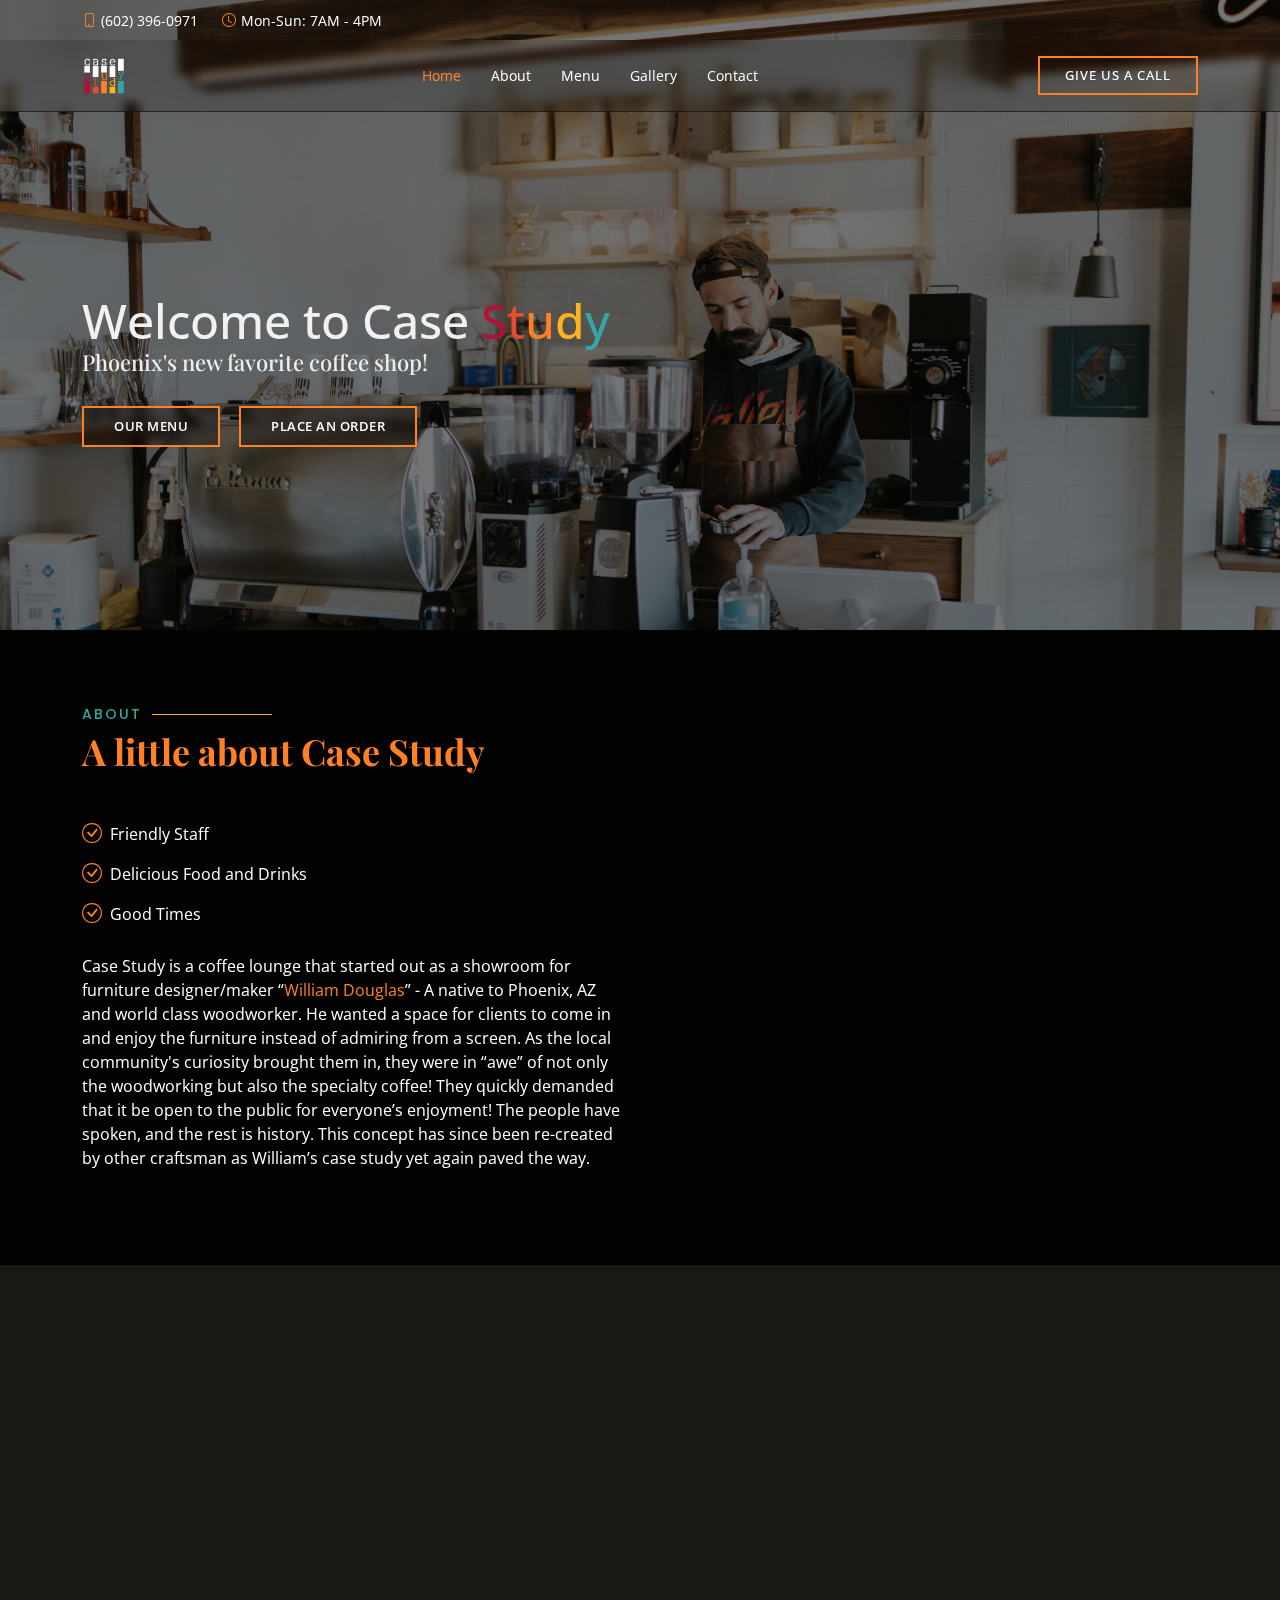
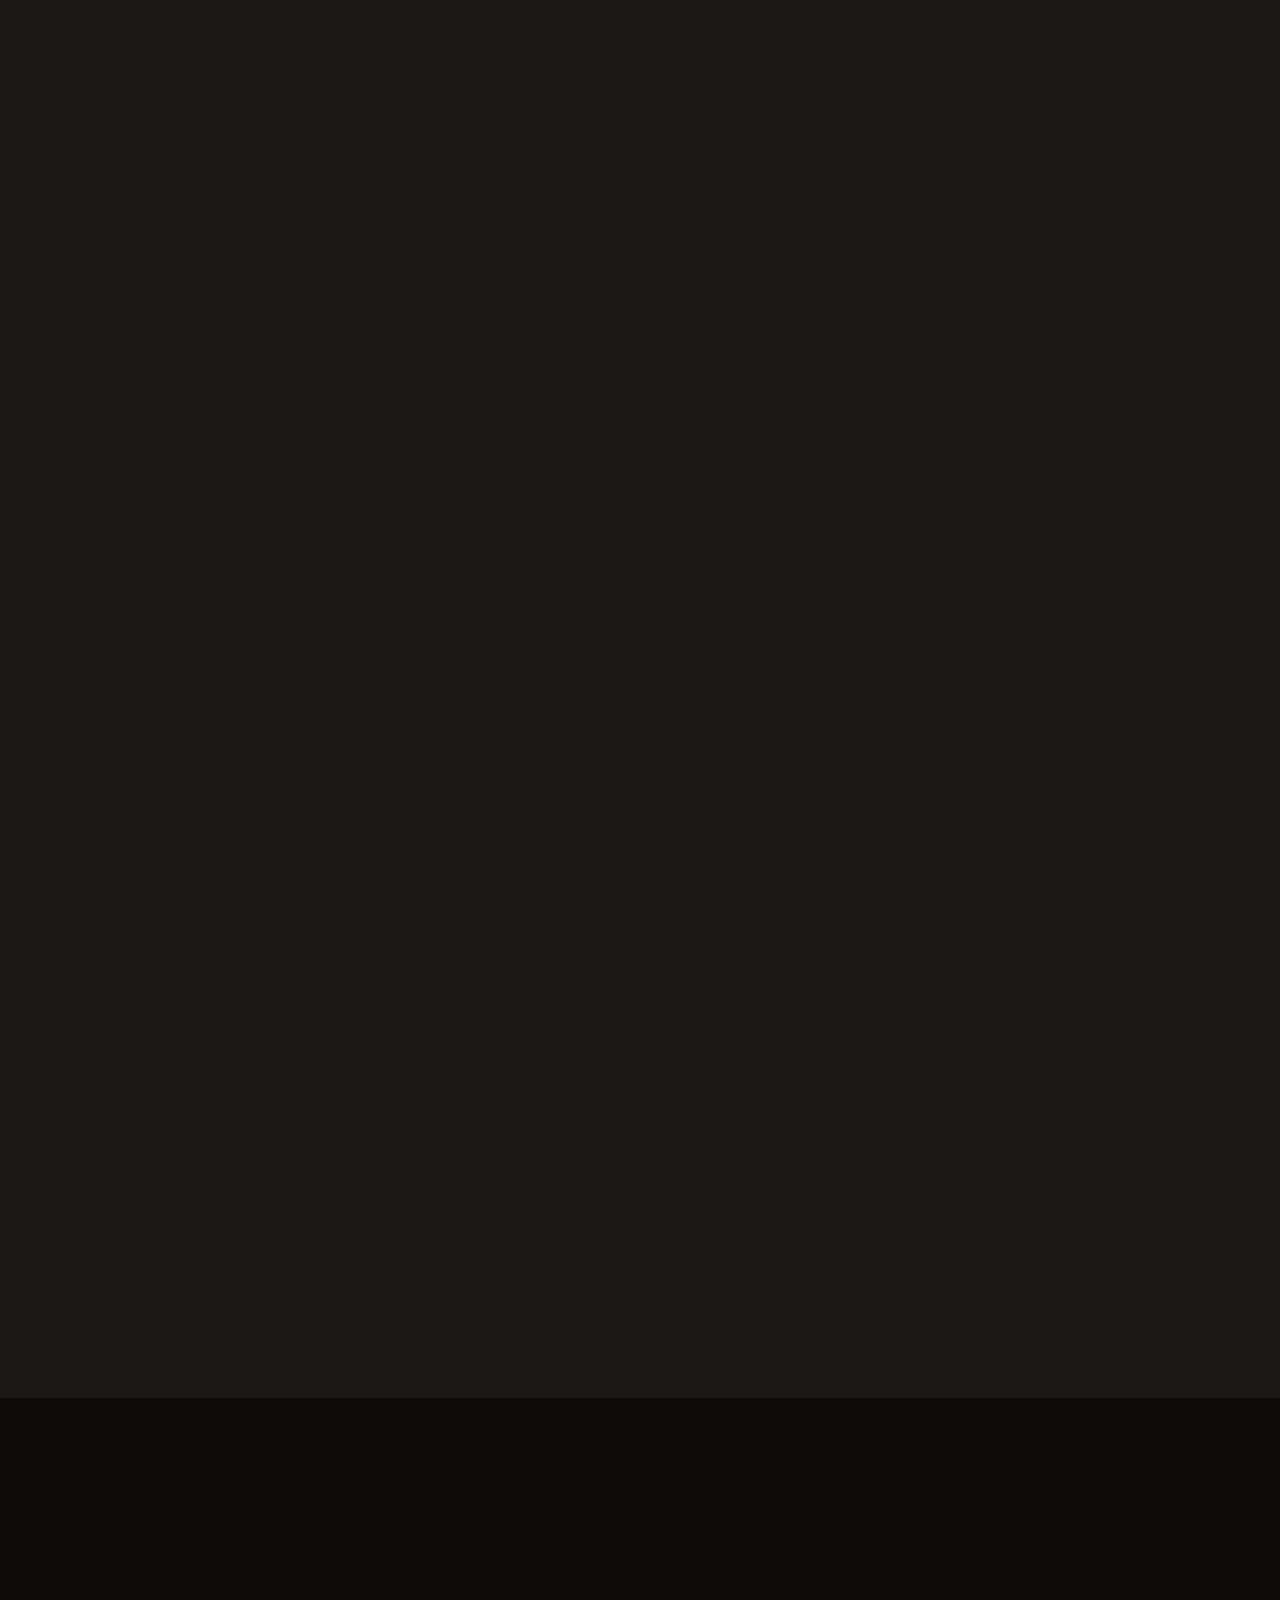
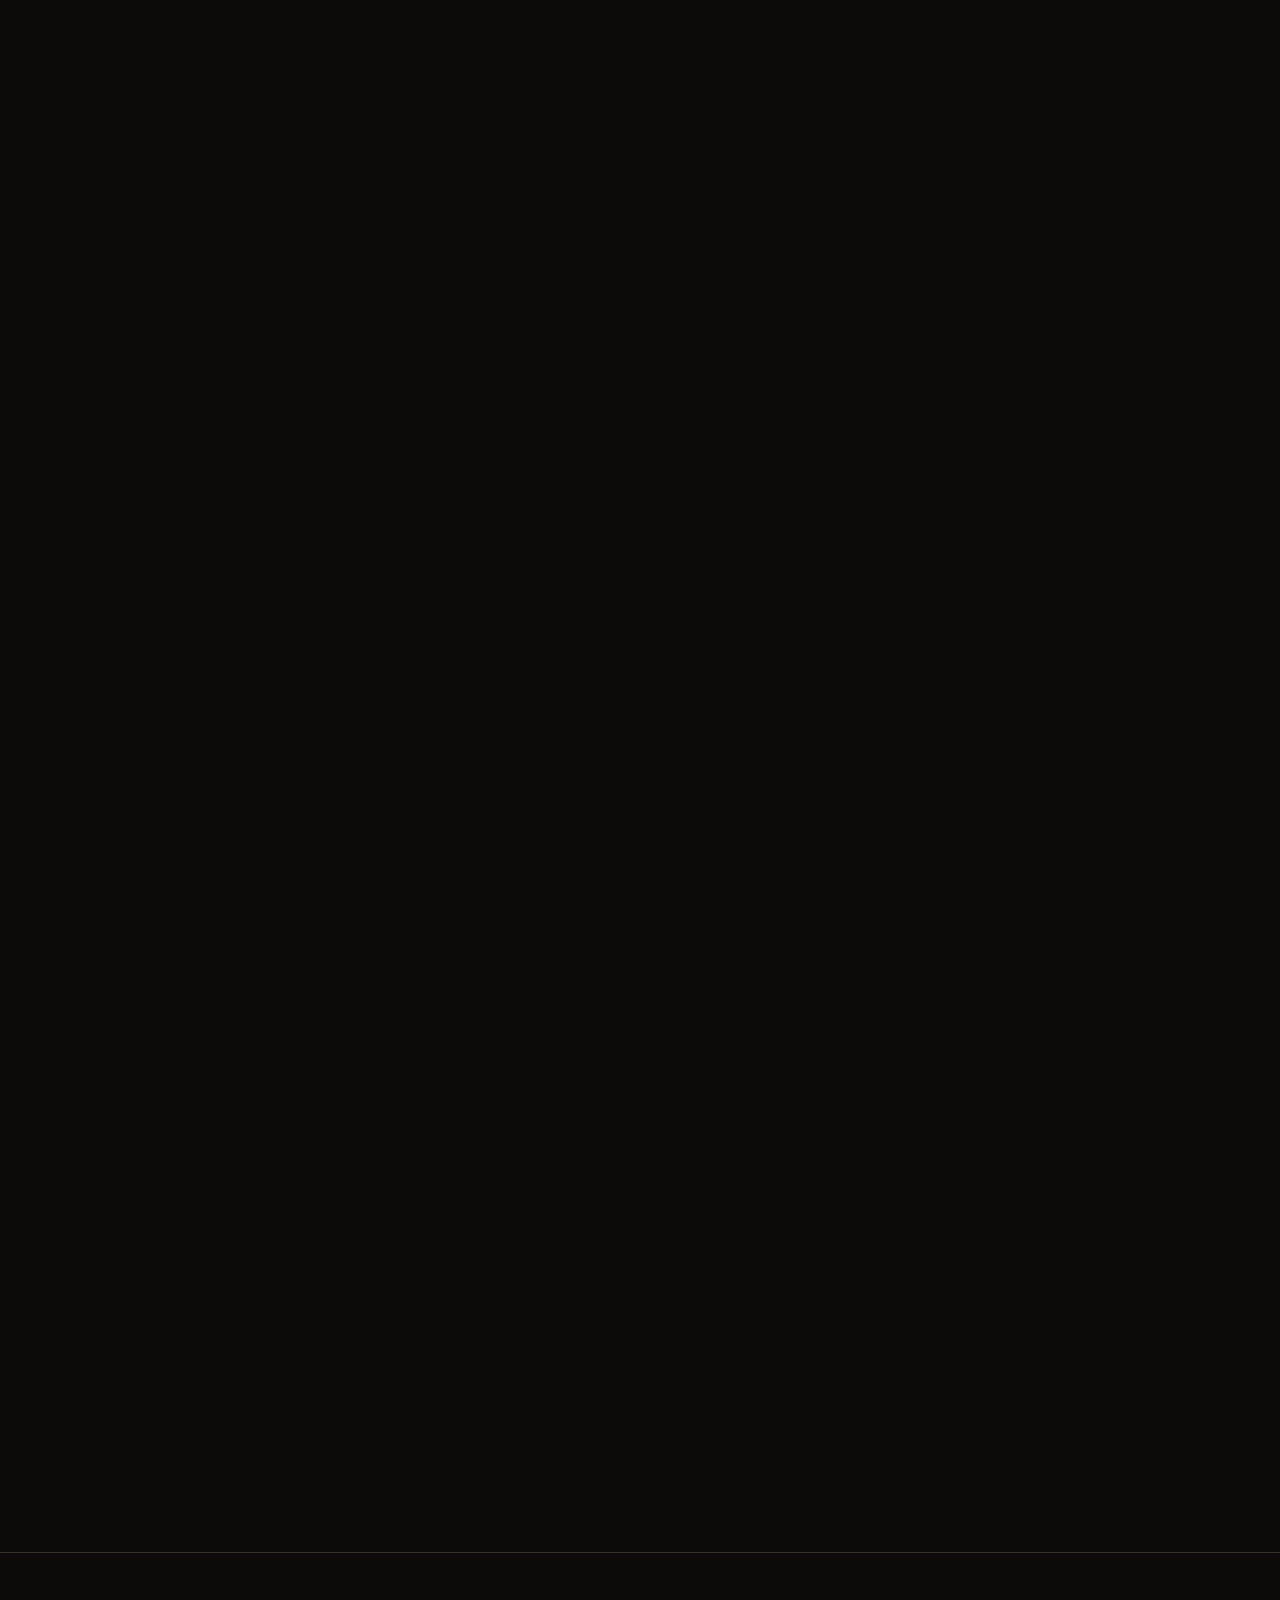
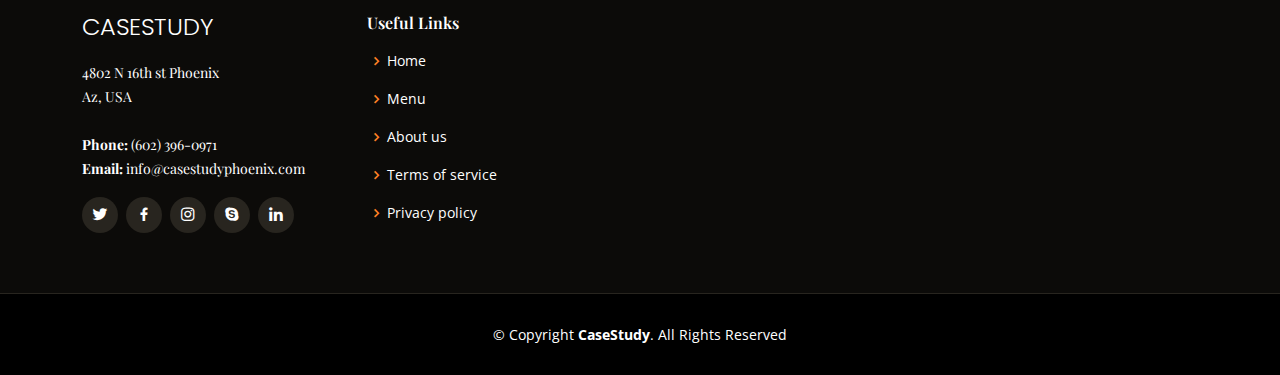
==== index.html @ 8700da62 "about heading" ====
<!DOCTYPE html>
<html lang="en">
	<head>
		<meta charset="utf-8" />
		<meta content="width=device-width, initial-scale=1.0" name="viewport" />

		<title>Case Study Coffee | Phoenix, Az</title>
		<meta content="" name="description" />
		<meta content="" name="keywords" />

		<!-- Favicons -->
		<link href="assets/img/min/CaseStudy_Logo-14.svg" rel="icon" />
		<link href="assets/img/min/CaseStudy_Logo-14.svg" rel="apple-touch-icon" />

		<!-- Google Fonts -->
		<link
			href="https://fonts.googleapis.com/css?family=Open+Sans:300,300i,400,400i,600,600i,700,700i|Playfair+Display:ital,wght@0,400;0,500;0,600;0,700;1,400;1,500;1,600;1,700|Poppins:300,300i,400,400i,500,500i,600,600i,700,700i"
			rel="stylesheet"
		/>
		<link
			href="https://fonts.googleapis.com/css2?family=Oswald:wght@200;300;400;500;600;700&display=swap"
			rel="stylesheet"
		/>

		<!-- Vendor CSS Files -->
		<link href="assets/vendor/animate.css/animate.min.css" rel="stylesheet" />
		<link href="assets/vendor/aos/aos.css" rel="stylesheet" />
		<link
			href="assets/vendor/bootstrap/css/bootstrap.min.css"
			rel="stylesheet"
		/>
		<link
			href="assets/vendor/bootstrap-icons/bootstrap-icons.css"
			rel="stylesheet"
		/>
		<link href="assets/vendor/boxicons/css/boxicons.min.css" rel="stylesheet" />
		<link
			href="assets/vendor/glightbox/css/glightbox.min.css"
			rel="stylesheet"
		/>
		<link href="assets/vendor/swiper/swiper-bundle.min.css" rel="stylesheet" />

		<!-- Template Main CSS File -->
		<link href="assets/css/style.css" rel="stylesheet" />
	</head>

	<body>
		<!-- ======= Top Bar ======= -->
		<div id="topbar" class="d-flex align-items-center fixed-top">
			<div
				class="container d-flex justify-content-center justify-content-md-between"
			>
				<div class="contact-info d-flex align-items-center">
					<i class="bi bi-phone d-flex align-items-center"
						><span>(602) 396-0971</span></i
					>
					<i class="bi bi-clock d-flex align-items-center ms-4"
						><span> Mon-Sun: 7AM - 4PM</span></i
					>
				</div>

				<!-- <div class="languages d-none d-md-flex align-items-center">
					<ul>
						<li>En</li>
						<li><a href="#">De</a></li>
					</ul>
				</div> -->
			</div>
		</div>

		<!-- ======= Header ======= -->
		<header id="header" class="fixed-top d-flex align-items-cente">
			<div
				class="container-fluid container-xl d-flex align-items-center justify-content-lg-between"
			>
				<h1 class="logo me-auto me-lg-0">
					<a href="index.html"></a>
						<img src="./assets/img/min/full-logo-min.png" alt="" />
					</a>
				</h1>
				<!-- Uncomment below if you prefer to use an image logo -->
				<!-- <a href="index.html" class="logo me-auto me-lg-0"><img src="assets/img/logo.png" alt="" class="img-fluid"></a>-->

				<nav id="navbar" class="navbar order-last order-lg-0">
					<ul>
						<li><a class="nav-link scrollto active" href="#hero">Home</a></li>
						<li><a class="nav-link scrollto" href="#about">About</a></li>
						<li><a class="nav-link scrollto" href="#menu">Menu</a></li>
						<!-- <li><a class="nav-link scrollto" href="#specials">Specials</a></li> -->
						<!-- <li><a class="nav-link scrollto" href="#events">Events</a></li> -->
						<!-- <li><a class="nav-link scrollto" href="#chefs">Chefs</a></li> -->
						<li><a class="nav-link scrollto" href="#gallery">Gallery</a></li>
						<!-- <li class="dropdown">
							<a href="#"
								><span>Drop Down</span> <i class="bi bi-chevron-down"></i
							></a>
							<ul>
								<li><a href="#">Drop Down 1</a></li>
								<li class="dropdown">
									<a href="#"
										><span>Deep Drop Down</span>
										<i class="bi bi-chevron-right"></i
									></a>
									<ul>
										<li><a href="#">Deep Drop Down 1</a></li>
										<li><a href="#">Deep Drop Down 2</a></li>
										<li><a href="#">Deep Drop Down 3</a></li>
										<li><a href="#">Deep Drop Down 4</a></li>
										<li><a href="#">Deep Drop Down 5</a></li>
									</ul>
								</li>
								<li><a href="#">Drop Down 2</a></li>
								<li><a href="#">Drop Down 3</a></li>
								<li><a href="#">Drop Down 4</a></li>
							</ul>
						</li> -->
						<li><a class="nav-link scrollto" href="#contact">Contact</a></li>
					</ul>
					<i class="bi bi-list mobile-nav-toggle"></i>
				</nav>
				<!-- .navbar -->
				<a href="/" class="book-a-table-btn scrollto d-none d-lg-flex"
					>Give us a call</a
				>
			</div>
		</header>
		<!-- End Header -->

		<!-- ======= Hero Section ======= -->
		<section id="hero" class="d-flex align-items-center">
			<div
				class="container position-relative text-center text-lg-start"
				data-aos="zoom-in"
				data-aos-delay="100"
			>
				<div class="row">
					<div class="col-lg-8">
						<h1>
							Welcome to
							<span
								>Case <span id="one">S</span><span id="two">t</span
								><span id="three">u</span><span id="four">d</span
								><span id="five">y</span></span
							>
						</h1>
						<h2>Phoenix's new favorite coffee shop!</h2>

						<div class="btns">
							<a href="#menu" class="btn-menu animated fadeInUp scrollto"
								>Our Menu</a
							>
							<a
								href="#book-a-table"
								class="btn-book animated fadeInUp scrollto"
								>Place an Order</a
							>
						</div>
					</div>
					<!-- <div
						class="col-lg-4 d-flex align-items-center justify-content-center position-relative"
						data-aos="zoom-in"
						data-aos-delay="200"
					>
						<a
							href="https://www.youtube.com/watch?v=u6BOC7CDUTQ"
							class="glightbox play-btn"
						></a>
					</div> -->
				</div>
			</div>
		</section>
		<!-- End Hero -->

		<main id="main">
			<!-- ======= About Section ======= -->
			<section id="about" class="about">
				<div class="container" data-aos="fade-up">
          <div class="section-title">
						<h2>About</h2>
						<p>A little about Case Study</p>
					</div>
					<div class="row">
						<div
							class="col-lg-6 order-1 order-lg-2"
							data-aos="zoom-in"
							data-aos-delay="100"
						>
							<div class="about-img">
								<img src="assets/img/coffee-front-min.jpg" alt="" />
							</div>
						</div>
						<div class="col-lg-6 pt-4 pt-lg-0 order-2 order-lg-1 content">
							<!-- <h3>What you can expect with CaseStudy</h3> -->
							<ul>
								<li><i class="bi bi-check-circle"></i> Friendly Staff</li>
								<li>
									<i class="bi bi-check-circle"></i> Delicious Food and Drinks
								</li>
								<li><i class="bi bi-check-circle"></i> Good Times</li>
							</ul>
							<p>
								Case Study is a coffee lounge that started out as a showroom for
								furniture designer/maker “<a
									href="William Douglas"
									target="_blank"
									>William Douglas</a
								>” - A native to Phoenix, AZ and world class woodworker. He
								wanted a space for clients to come in and enjoy the furniture
								instead of admiring from a screen. As the local community's
								curiosity brought them in, they were in “awe” of not only the
								woodworking but also the specialty coffee! They quickly demanded
								that it be open to the public for everyone’s enjoyment! The
								people have spoken, and the rest is history. This concept has
								since been re-created by other craftsman as William’s case study
								yet again paved the way.
							</p>
						</div>
					</div>
				</div>
			</section>
			<!-- End About Section -->

			<!-- ======= Menu Section ======= -->
			<section id="menu" class="menu section-bg">
				<div class="container" data-aos="fade-up">
					<div class="section-title">
						<h2>Menu</h2>
						<p>Check Out Our Tasty Menu</p>
					</div>

					<div class="row" data-aos="fade-up" data-aos-delay="100">
						<div class="col-lg-12 d-flex justify-content-center">
							<ul id="menu-flters">
								<li data-filter="*" class="filter-active">All</li>
								<li data-filter=".filter-coffee">Coffee</li>
								<li data-filter=".filter-food">Food</li>
							</ul>
						</div>
					</div>

					<div
						class="row menu-container"
						data-aos="fade-up"
						data-aos-delay="200"
					>
						<!-- #region drinks -->
						<div class="col-lg-6 menu-item filter-coffee">
							<img src="assets/img/coffee-min.jpg" class="menu-img" alt="" />
							<div class="menu-content">
								<a href="#">Latte</a><span>$5</span>
							</div>
							<div class="menu-ingredients">
								Lorem, deren, trataro, filede, nerada
							</div>
						</div>

						<div class="col-lg-6 menu-item filter-coffee">
							<img src="assets/img/coffee-min.jpg" class="menu-img" alt="" />
							<div class="menu-content">
								<a href="#">Cappuccino</a><span>$4</span>
							</div>
							<div class="menu-ingredients">
								Lorem, deren, trataro, filede, nerada
							</div>
						</div>
						<div class="col-lg-6 menu-item filter-coffee">
							<img src="assets/img/coffee-min.jpg" class="menu-img" alt="" />
							<div class="menu-content">
								<a href="#">Cortado</a><span>$4</span>
							</div>
							<div class="menu-ingredients">
								Lorem, deren, trataro, filede, nerada
							</div>
						</div>
						<div class="col-lg-6 menu-item filter-coffee">
							<img src="assets/img/coffee-min.jpg" class="menu-img" alt="" />
							<div class="menu-content">
								<a href="#">Macchiato</a><span>$4</span>
							</div>
							<div class="menu-ingredients">
								Lorem, deren, trataro, filede, nerada
							</div>
						</div>
						<div class="col-lg-6 menu-item filter-coffee">
							<img src="assets/img/coffee-min.jpg" class="menu-img" alt="" />
							<div class="menu-content">
								<a href="#">Espresso</a><span>$3</span>
							</div>
							<div class="menu-ingredients">
								Lorem, deren, trataro, filede, nerada
							</div>
						</div>
						<div class="col-lg-6 menu-item filter-coffee">
							<img src="assets/img/coffee-min.jpg" class="menu-img" alt="" />
							<div class="menu-content">
								<a href="#">Americano</a><span>$3.50</span>
							</div>
							<div class="menu-ingredients">
								Lorem, deren, trataro, filede, nerada
							</div>
						</div>
						<div class="col-lg-6 menu-item filter-coffee">
							<img src="assets/img/coffee-min.jpg" class="menu-img" alt="" />
							<div class="menu-content">
								<a href="#">Pour Over</a><span>$5</span>
							</div>
							<div class="menu-ingredients">
								Lorem, deren, trataro, filede, nerada
							</div>
						</div>
						<div class="col-lg-6 menu-item filter-coffee">
							<img src="assets/img/coffee-min.jpg" class="menu-img" alt="" />
							<div class="menu-content">
								<a href="#">Chai Latte</a><span>$5.50</span>
							</div>
							<div class="menu-ingredients">
								Lorem, deren, trataro, filede, nerada
							</div>
						</div>
						<div class="col-lg-6 menu-item filter-coffee">
							<img src="assets/img/coffee-min.jpg" class="menu-img" alt="" />
							<div class="menu-content">
								<a href="#">Matcha latte</a><span>$5.50</span>
							</div>
							<div class="menu-ingredients">
								Lorem, deren, trataro, filede, nerada
							</div>
						</div>
						<div class="col-lg-6 menu-item filter-coffee">
							<img src="assets/img/coffee-min.jpg" class="menu-img" alt="" />
							<div class="menu-content">
								<a href="#">Iced Latte</a><span>$5.50</span>
							</div>
							<div class="menu-ingredients">
								Lorem, deren, trataro, filede, nerada
							</div>
						</div>
						<div class="col-lg-6 menu-item filter-coffee">
							<img src="assets/img/coffee-min.jpg" class="menu-img" alt="" />
							<div class="menu-content">
								<a href="#">Case Study house roast beans</a><span>$16</span>
							</div>
							<div class="menu-ingredients">
								Lorem, deren, trataro, filede, nerada
							</div>
						</div>
						<!-- #endregion -->

						<!-- #region food -->
						<div class="col-lg-6 menu-item filter-food">
							<img src="assets/img/coffee-min.jpg" class="menu-img" alt="" />
							<div class="menu-content">
								<a href="#">Avocado Toast</a><span>$8</span>
							</div>
							<div class="menu-ingredients">Add egg $2</div>
						</div>
						<div class="col-lg-6 menu-item filter-food">
							<img src="assets/img/coffee-min.jpg" class="menu-img" alt="" />
							<div class="menu-content">
								<a href="#">French Pancake</a><span>$12</span>
							</div>
							<div class="menu-ingredients">
								Lorem, deren, trataro, filede, nerada
							</div>
						</div>
						<div class="col-lg-6 menu-item filter-food">
							<img src="assets/img/coffee-min.jpg" class="menu-img" alt="" />
							<div class="menu-content">
								<a href="#">Grilled Cheese</a><span>$8</span>
							</div>
							<div class="menu-ingredients">Add tomato soup $4</div>
						</div>
						<!-- #endregion -->
					</div>
				</div>
			</section>
			<!-- End Menu Section -->

			<!-- ======= Specials Section ======= -->
			<!-- <section id="specials" class="specials">
				<div class="container" data-aos="fade-up">
					<div class="section-title">
						<h2>Specials</h2>
						<p>Check Our Specials</p>
					</div>

					<div class="row" data-aos="fade-up" data-aos-delay="100">
						<div class="col-lg-3">
							<ul class="nav nav-tabs flex-column">
								<li class="nav-item">
									<a
										class="nav-link active show"
										data-bs-toggle="tab"
										href="#tab-1"
										>Modi sit est</a
									>
								</li>
								<li class="nav-item">
									<a class="nav-link" data-bs-toggle="tab" href="#tab-2"
										>Unde praesentium sed</a
									>
								</li>
								<li class="nav-item">
									<a class="nav-link" data-bs-toggle="tab" href="#tab-3"
										>Pariatur explicabo vel</a
									>
								</li>
								<li class="nav-item">
									<a class="nav-link" data-bs-toggle="tab" href="#tab-4"
										>Nostrum qui quasi</a
									>
								</li>
								<li class="nav-item">
									<a class="nav-link" data-bs-toggle="tab" href="#tab-5"
										>Iusto ut expedita aut</a
									>
								</li>
							</ul>
						</div>
						<div class="col-lg-9 mt-4 mt-lg-0">
							<div class="tab-content">
								<div class="tab-pane active show" id="tab-1">
									<div class="row">
										<div class="col-lg-8 details order-2 order-lg-1">
											<h3>Architecto ut aperiam autem id</h3>
											<p class="fst-italic">
												Qui laudantium consequatur laborum sit qui ad sapiente
												dila parde sonata raqer a videna mareta paulona marka
											</p>
											<p>
												Et nobis maiores eius. Voluptatibus ut enim blanditiis
												atque harum sint. Laborum eos ipsum ipsa odit magni.
												Incidunt hic ut molestiae aut qui. Est repellat minima
												eveniet eius et quis magni nihil. Consequatur dolorem
												quaerat quos qui similique accusamus nostrum rem vero
											</p>
										</div>
										<div class="col-lg-4 text-center order-1 order-lg-2">
											<img
												src="assets/img/specials-1.png"
												alt=""
												class="img-fluid"
											/>
										</div>
									</div>
								</div>
								<div class="tab-pane" id="tab-2">
									<div class="row">
										<div class="col-lg-8 details order-2 order-lg-1">
											<h3>Et blanditiis nemo veritatis excepturi</h3>
											<p class="fst-italic">
												Qui laudantium consequatur laborum sit qui ad sapiente
												dila parde sonata raqer a videna mareta paulona marka
											</p>
											<p>
												Ea ipsum voluptatem consequatur quis est. Illum error
												ullam omnis quia et reiciendis sunt sunt est. Non
												aliquid repellendus itaque accusamus eius et velit ipsa
												voluptates. Optio nesciunt eaque beatae accusamus lerode
												pakto madirna desera vafle de nideran pal
											</p>
										</div>
										<div class="col-lg-4 text-center order-1 order-lg-2">
											<img
												src="assets/img/specials-2.png"
												alt=""
												class="img-fluid"
											/>
										</div>
									</div>
								</div>
								<div class="tab-pane" id="tab-3">
									<div class="row">
										<div class="col-lg-8 details order-2 order-lg-1">
											<h3>Impedit facilis occaecati odio neque aperiam sit</h3>
											<p class="fst-italic">
												Eos voluptatibus quo. Odio similique illum id quidem non
												enim fuga. Qui natus non sunt dicta dolor et. In
												asperiores velit quaerat perferendis aut
											</p>
											<p>
												Iure officiis odit rerum. Harum sequi eum illum corrupti
												culpa veritatis quisquam. Neque necessitatibus illo
												rerum eum ut. Commodi ipsam minima molestiae sed
												laboriosam a iste odio. Earum odit nesciunt fugiat sit
												ullam. Soluta et harum voluptatem optio quae
											</p>
										</div>
										<div class="col-lg-4 text-center order-1 order-lg-2">
											<img
												src="assets/img/specials-3.png"
												alt=""
												class="img-fluid"
											/>
										</div>
									</div>
								</div>
								<div class="tab-pane" id="tab-4">
									<div class="row">
										<div class="col-lg-8 details order-2 order-lg-1">
											<h3>
												Fuga dolores inventore laboriosam ut est accusamus
												laboriosam dolore
											</h3>
											<p class="fst-italic">
												Totam aperiam accusamus. Repellat consequuntur iure
												voluptas iure porro quis delectus
											</p>
											<p>
												Eaque consequuntur consequuntur libero expedita in
												voluptas. Nostrum ipsam necessitatibus aliquam fugiat
												debitis quis velit. Eum ex maxime error in consequatur
												corporis atque. Eligendi asperiores sed qui veritatis
												aperiam quia a laborum inventore
											</p>
										</div>
										<div class="col-lg-4 text-center order-1 order-lg-2">
											<img
												src="assets/img/specials-4.png"
												alt=""
												class="img-fluid"
											/>
										</div>
									</div>
								</div>
								<div class="tab-pane" id="tab-5">
									<div class="row">
										<div class="col-lg-8 details order-2 order-lg-1">
											<h3>
												Est eveniet ipsam sindera pad rone matrelat sando reda
											</h3>
											<p class="fst-italic">
												Omnis blanditiis saepe eos autem qui sunt debitis porro
												quia.
											</p>
											<p>
												Exercitationem nostrum omnis. Ut reiciendis repudiandae
												minus. Omnis recusandae ut non quam ut quod eius qui.
												Ipsum quia odit vero atque qui quibusdam amet. Occaecati
												sed est sint aut vitae molestiae voluptate vel
											</p>
										</div>
										<div class="col-lg-4 text-center order-1 order-lg-2">
											<img
												src="assets/img/specials-5.png"
												alt=""
												class="img-fluid"
											/>
										</div>
									</div>
								</div>
							</div>
						</div>
					</div>
				</div>
			</section> -->
			<!-- End Specials Section -->

			<!-- ======= Testimonials Section ======= -->
			<section id="testimonials" class="testimonials section-bg">
				<div class="container" data-aos="fade-up">
					<div class="section-title">
						<h2>Testimonials</h2>
						<p>What they're saying about us</p>
					</div>

					<div
						class="testimonials-slider swiper"
						data-aos="fade-up"
						data-aos-delay="100"
					>
						<div class="swiper-wrapper">
							<div class="swiper-slide">
								<div class="testimonial-item">
									<p>
										<i class="bx bxs-quote-alt-left quote-icon-left"></i>
										Proin iaculis purus consequat sem cure digni ssim donec
										porttitora entum suscipit rhoncus. Accusantium quam,
										ultricies eget id, aliquam eget nibh et. Maecen aliquam,
										risus at semper.
										<i class="bx bxs-quote-alt-right quote-icon-right"></i>
									</p>
									<img
										src="assets/img/testimonials/testimonials-1.jpg"
										class="testimonial-img"
										alt=""
									/>
									<h3>Saul Goodman</h3>
									<h4>Ceo &amp; Founder</h4>
								</div>
							</div>
							<!-- End testimonial item -->

							<div class="swiper-slide">
								<div class="testimonial-item">
									<p>
										<i class="bx bxs-quote-alt-left quote-icon-left"></i>
										Export tempor illum tamen malis malis eram quae irure esse
										labore quem cillum quid cillum eram malis quorum velit fore
										eram velit sunt aliqua noster fugiat irure amet legam anim
										culpa.
										<i class="bx bxs-quote-alt-right quote-icon-right"></i>
									</p>
									<img
										src="assets/img/testimonials/testimonials-2.jpg"
										class="testimonial-img"
										alt=""
									/>
									<h3>Sara Wilsson</h3>
									<h4>Designer</h4>
								</div>
							</div>
							<!-- End testimonial item -->

							<div class="swiper-slide">
								<div class="testimonial-item">
									<p>
										<i class="bx bxs-quote-alt-left quote-icon-left"></i>
										Enim nisi quem export duis labore cillum quae magna enim
										sint quorum nulla quem veniam duis minim tempor labore quem
										eram duis noster aute amet eram fore quis sint minim.
										<i class="bx bxs-quote-alt-right quote-icon-right"></i>
									</p>
									<img
										src="assets/img/testimonials/testimonials-3.jpg"
										class="testimonial-img"
										alt=""
									/>
									<h3>Jena Karlis</h3>
									<h4>Store Owner</h4>
								</div>
							</div>
							<!-- End testimonial item -->

							<div class="swiper-slide">
								<div class="testimonial-item">
									<p>
										<i class="bx bxs-quote-alt-left quote-icon-left"></i>
										Fugiat enim eram quae cillum dolore dolor amet nulla culpa
										multos export minim fugiat minim velit minim dolor enim duis
										veniam ipsum anim magna sunt elit fore quem dolore labore
										illum veniam.
										<i class="bx bxs-quote-alt-right quote-icon-right"></i>
									</p>
									<img
										src="assets/img/testimonials/testimonials-4.jpg"
										class="testimonial-img"
										alt=""
									/>
									<h3>Matt Brandon</h3>
									<h4>Freelancer</h4>
								</div>
							</div>
							<!-- End testimonial item -->

							<div class="swiper-slide">
								<div class="testimonial-item">
									<p>
										<i class="bx bxs-quote-alt-left quote-icon-left"></i>
										Quis quorum aliqua sint quem legam fore sunt eram irure
										aliqua veniam tempor noster veniam enim culpa labore duis
										sunt culpa nulla illum cillum fugiat legam esse veniam culpa
										fore nisi cillum quid.
										<i class="bx bxs-quote-alt-right quote-icon-right"></i>
									</p>
									<img
										src="assets/img/testimonials/testimonials-5.jpg"
										class="testimonial-img"
										alt=""
									/>
									<h3>John Larson</h3>
									<h4>Entrepreneur</h4>
								</div>
							</div>
							<!-- End testimonial item -->
						</div>
						<div class="swiper-pagination"></div>
					</div>
				</div>
			</section>
			<!-- End Testimonials Section -->

			<!-- ======= Gallery Section ======= -->
			<section id="gallery" class="gallery">
				<div class="container" data-aos="fade-up">
					<div class="section-title">
						<h2>Gallery</h2>
						<p>Some photos from the Shop</p>
					</div>
				</div>

				<div class="container-fluid" data-aos="fade-up" data-aos-delay="100">
					<div class="row g-0">
						<div class="col-lg-3 col-md-4">
							<div class="gallery-item">
								<a
									href="assets/img/min/DA3A8628-min.jpg"
									class="gallery-lightbox"
									data-gall="gallery-item"
								>
									<img
										src="assets/img/min/DA3A8628-min.jpg"
										alt=""
										class="img-fluid"
									/>
								</a>
							</div>
						</div>

						<div class="col-lg-3 col-md-4">
							<div class="gallery-item">
								<a
									href="assets/img/min/DA3A8633-min.jpg"
									class="gallery-lightbox"
									data-gall="gallery-item"
								>
									<img
										src="assets/img/min/DA3A8633-min.jpg"
										alt=""
										class="img-fluid"
									/>
								</a>
							</div>
						</div>

						<div class="col-lg-3 col-md-4">
							<div class="gallery-item">
								<a
									href="assets/img/min/DA3A8634-min.jpg"
									class="gallery-lightbox"
									data-gall="gallery-item"
								>
									<img
										src="assets/img/min/DA3A8634-min.jpg"
										alt=""
										class="img-fluid"
									/>
								</a>
							</div>
						</div>

						<div class="col-lg-3 col-md-4">
							<div class="gallery-item">
								<a
									href="assets/img/min/DA3A8651-min.jpg"
									class="gallery-lightbox"
									data-gall="gallery-item"
								>
									<img
										src="assets/img/min/DA3A8651-min.jpg"
										alt=""
										class="img-fluid"
									/>
								</a>
							</div>
						</div>

						<div class="col-lg-3 col-md-4">
							<div class="gallery-item">
								<a
									href="assets/img/min/DA3A8668-min.jpg"
									class="gallery-lightbox"
									data-gall="gallery-item"
								>
									<img
										src="assets/img/min/DA3A8668-min.jpg"
										alt=""
										class="img-fluid"
									/>
								</a>
							</div>
						</div>

						<div class="col-lg-3 col-md-4">
							<div class="gallery-item">
								<a
									href="assets/img/min/DA3A8677-min.jpg"
									class="gallery-lightbox"
									data-gall="gallery-item"
								>
									<img
										src="assets/img/min/DA3A8677-min.jpg"
										alt=""
										class="img-fluid"
									/>
								</a>
							</div>
						</div>

						<div class="col-lg-3 col-md-4">
							<div class="gallery-item">
								<a
									href="assets/img/min/DA3A8692-min.jpg"
									class="gallery-lightbox"
									data-gall="gallery-item"
								>
									<img
										src="assets/img/min/DA3A8692-min.jpg"
										alt=""
										class="img-fluid"
									/>
								</a>
							</div>
						</div>

						<div class="col-lg-3 col-md-4">
							<div class="gallery-item">
								<a
									href="assets/img/min/DA3A8694-min.jpg"
									class="gallery-lightbox"
									data-gall="gallery-item"
								>
									<img src="assets/img/min/DA3A8694-min.jpg" alt="" />
								</a>
							</div>
						</div>
					</div>
				</div>
			</section>
			<!-- End Gallery Section -->

			<!-- ======= Contact Section ======= -->
			<section id="contact" class="contact">
				<div class="container" data-aos="fade-up">
					<div class="section-title">
						<h2>Contact</h2>
						<p>Contact Us</p>
					</div>
				</div>

				<div data-aos="fade-up">
					<iframe
						style="border: 0; width: 100%; height: 350px"
						src="https://www.google.com/maps/embed?pb=!1m14!1m8!1m3!1d13307.05225427305!2d-112.0479863!3d33.5075411!3m2!1i1024!2i768!4f13.1!3m3!1m2!1s0x0%3A0x1f0855b9787ad997!2sWilliam%20Douglas%20Co.!5e0!3m2!1sen!2sus!4v1672426001446!5m2!1sen!2sus"
						frameborder="0"
						allowfullscreen
					></iframe>
				</div>

				<div class="container" data-aos="fade-up">
					<div class="row mt-5">
						<div class="col-lg-4">
							<div class="info">
								<div class="address">
									<i class="bi bi-geo-alt"></i>
									<h4>Location:</h4>
									<p>4802 N 16th st Phoenix, AZ</p>
								</div>

								<div class="open-hours">
									<i class="bi bi-clock"></i>
									<h4>Open Hours:</h4>
									<p>
										Monday-Sunday:<br />
										7:00 AM - 4:00 PM
									</p>
								</div>

								<div class="email">
									<i class="bi bi-envelope"></i>
									<h4>Email:</h4>
									<p>info@casestudyphoenix.com</p>
								</div>

								<div class="phone">
									<i class="bi bi-phone"></i>
									<h4>Call:</h4>
									<p>(602) 396-0971</p>
								</div>
							</div>
						</div>

						<div class="col-lg-8 mt-5 mt-lg-0">
							<form
								action="forms/contact.php"
								method="post"
								role="form"
								class="php-email-form"
							>
								<div class="row">
									<div class="col-md-6 form-group">
										<input
											type="text"
											name="name"
											class="form-control"
											id="name"
											placeholder="Your Name"
											required
										/>
									</div>
									<div class="col-md-6 form-group mt-3 mt-md-0">
										<input
											type="email"
											class="form-control"
											name="email"
											id="email"
											placeholder="Your Email"
											required
										/>
									</div>
								</div>
								<div class="form-group mt-3">
									<input
										type="text"
										class="form-control"
										name="subject"
										id="subject"
										placeholder="Subject"
										required
									/>
								</div>
								<div class="form-group mt-3">
									<textarea
										class="form-control"
										name="message"
										rows="8"
										placeholder="Message"
										required
									></textarea>
								</div>
								<div class="my-3">
									<div class="loading">Loading</div>
									<div class="error-message"></div>
									<div class="sent-message">
										Your message has been sent. Thank you!
									</div>
								</div>
								<div class="text-center">
									<button type="submit">Send Message</button>
								</div>
							</form>
						</div>
					</div>
				</div>
			</section>
			<!-- End Contact Section -->
		</main>
		<!-- End #main -->

		<!-- ======= Footer ======= -->
		<footer id="footer">
			<div class="footer-top">
				<div class="container">
					<div class="row">
						<div class="col-lg-3 col-md-6">
							<div class="footer-info">
								<h3>CaseStudy</h3>
								<p>
									4802 N 16th st Phoenix<br />
									Az, USA<br /><br />
									<strong>Phone:</strong> (602) 396-0971<br />
									<strong>Email:</strong> info@casestudyphoenix.com<br />
								</p>
								<div class="social-links mt-3">
									<a href="#" class="twitter"><i class="bx bxl-twitter"></i></a>
									<a href="#" class="facebook"
										><i class="bx bxl-facebook"></i
									></a>
									<a href="#" class="instagram"
										><i class="bx bxl-instagram"></i
									></a>
									<a href="#" class="google-plus"
										><i class="bx bxl-skype"></i
									></a>
									<a href="#" class="linkedin"
										><i class="bx bxl-linkedin"></i
									></a>
								</div>
							</div>
						</div>

						<div class="col-lg-2 col-md-6 footer-links">
							<h4>Useful Links</h4>
							<ul>
								<li>
									<i class="bx bx-chevron-right"></i> <a href="#">Home</a>
								</li>
								<li>
									<i class="bx bx-chevron-right"></i> <a href="#">Menu</a>
								</li>
								<li>
									<i class="bx bx-chevron-right"></i> <a href="#">About us</a>
								</li>
								<li>
									<i class="bx bx-chevron-right"></i>
									<a href="#">Terms of service</a>
								</li>
								<li>
									<i class="bx bx-chevron-right"></i>
									<a href="#">Privacy policy</a>
								</li>
							</ul>
						</div>
					</div>
				</div>
			</div>

			<div class="container">
				<div class="copyright">
					&copy; Copyright <strong><span>CaseStudy</span></strong
					>. All Rights Reserved
				</div>
			</div>
		</footer>
		<!-- End Footer -->

		<div id="preloader"></div>
		<a
			href="#"
			class="back-to-top d-flex align-items-center justify-content-center"
			><i class="bi bi-arrow-up-short"></i
		></a>

		<!-- Vendor JS Files -->
		<script src="assets/vendor/aos/aos.js"></script>
		<script src="assets/vendor/bootstrap/js/bootstrap.bundle.min.js"></script>
		<script src="assets/vendor/glightbox/js/glightbox.min.js"></script>
		<script src="assets/vendor/isotope-layout/isotope.pkgd.min.js"></script>
		<script src="assets/vendor/swiper/swiper-bundle.min.js"></script>
		<script src="assets/vendor/php-email-form/validate.js"></script>

		<!-- Template Main JS File -->
		<script src="assets/js/main.js"></script>
	</body>
</html>
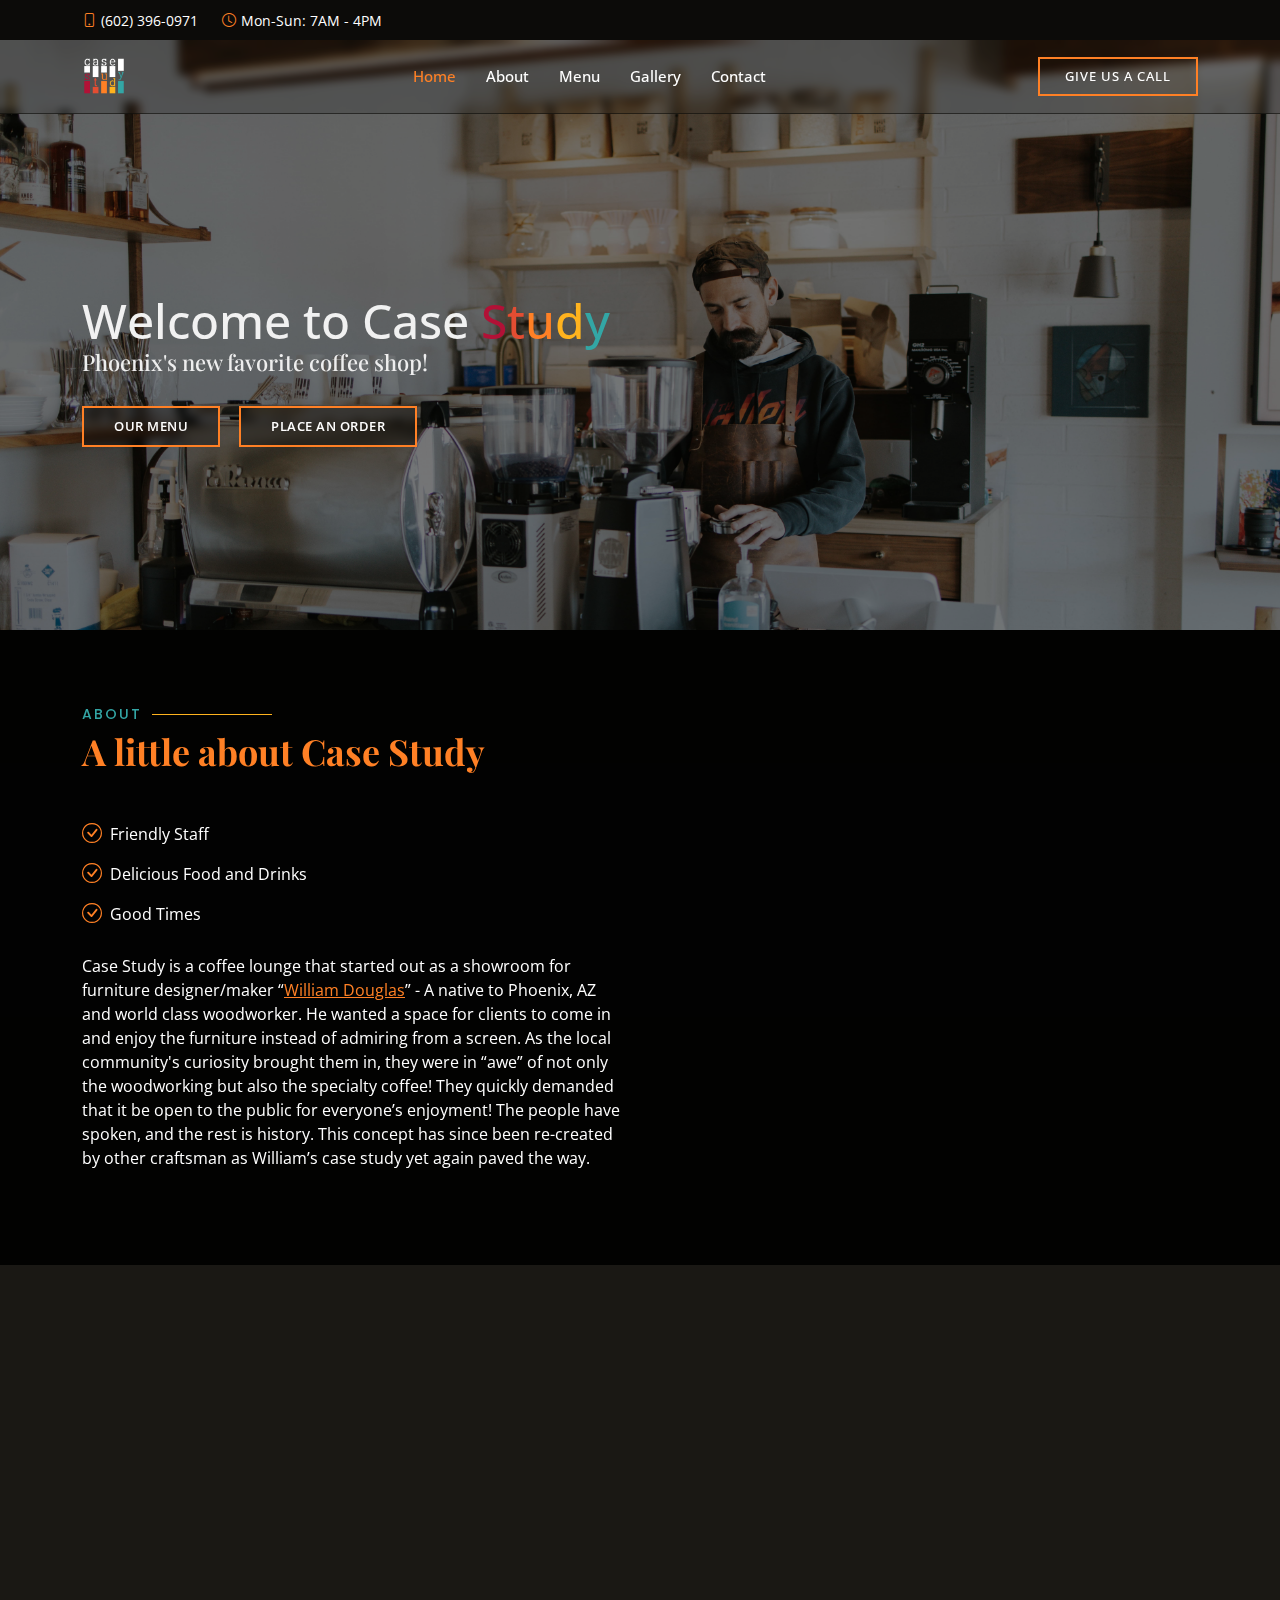
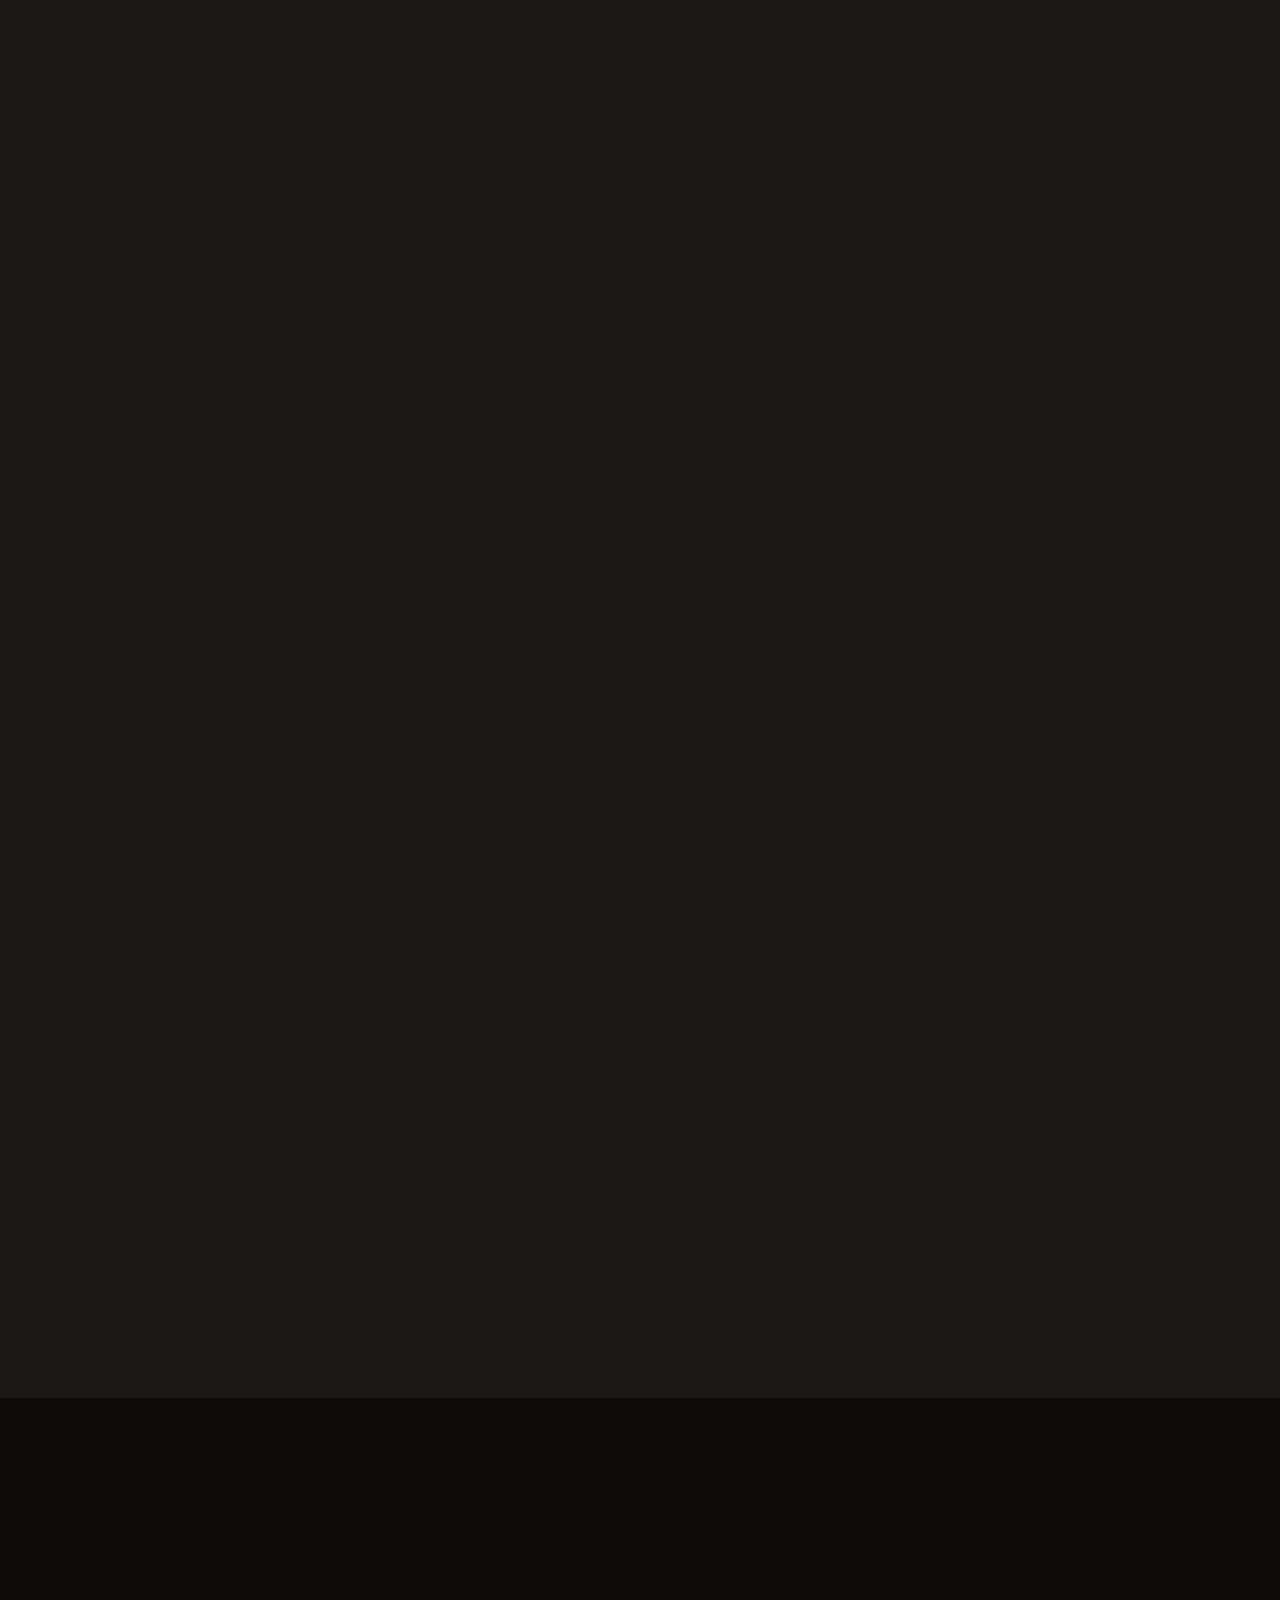
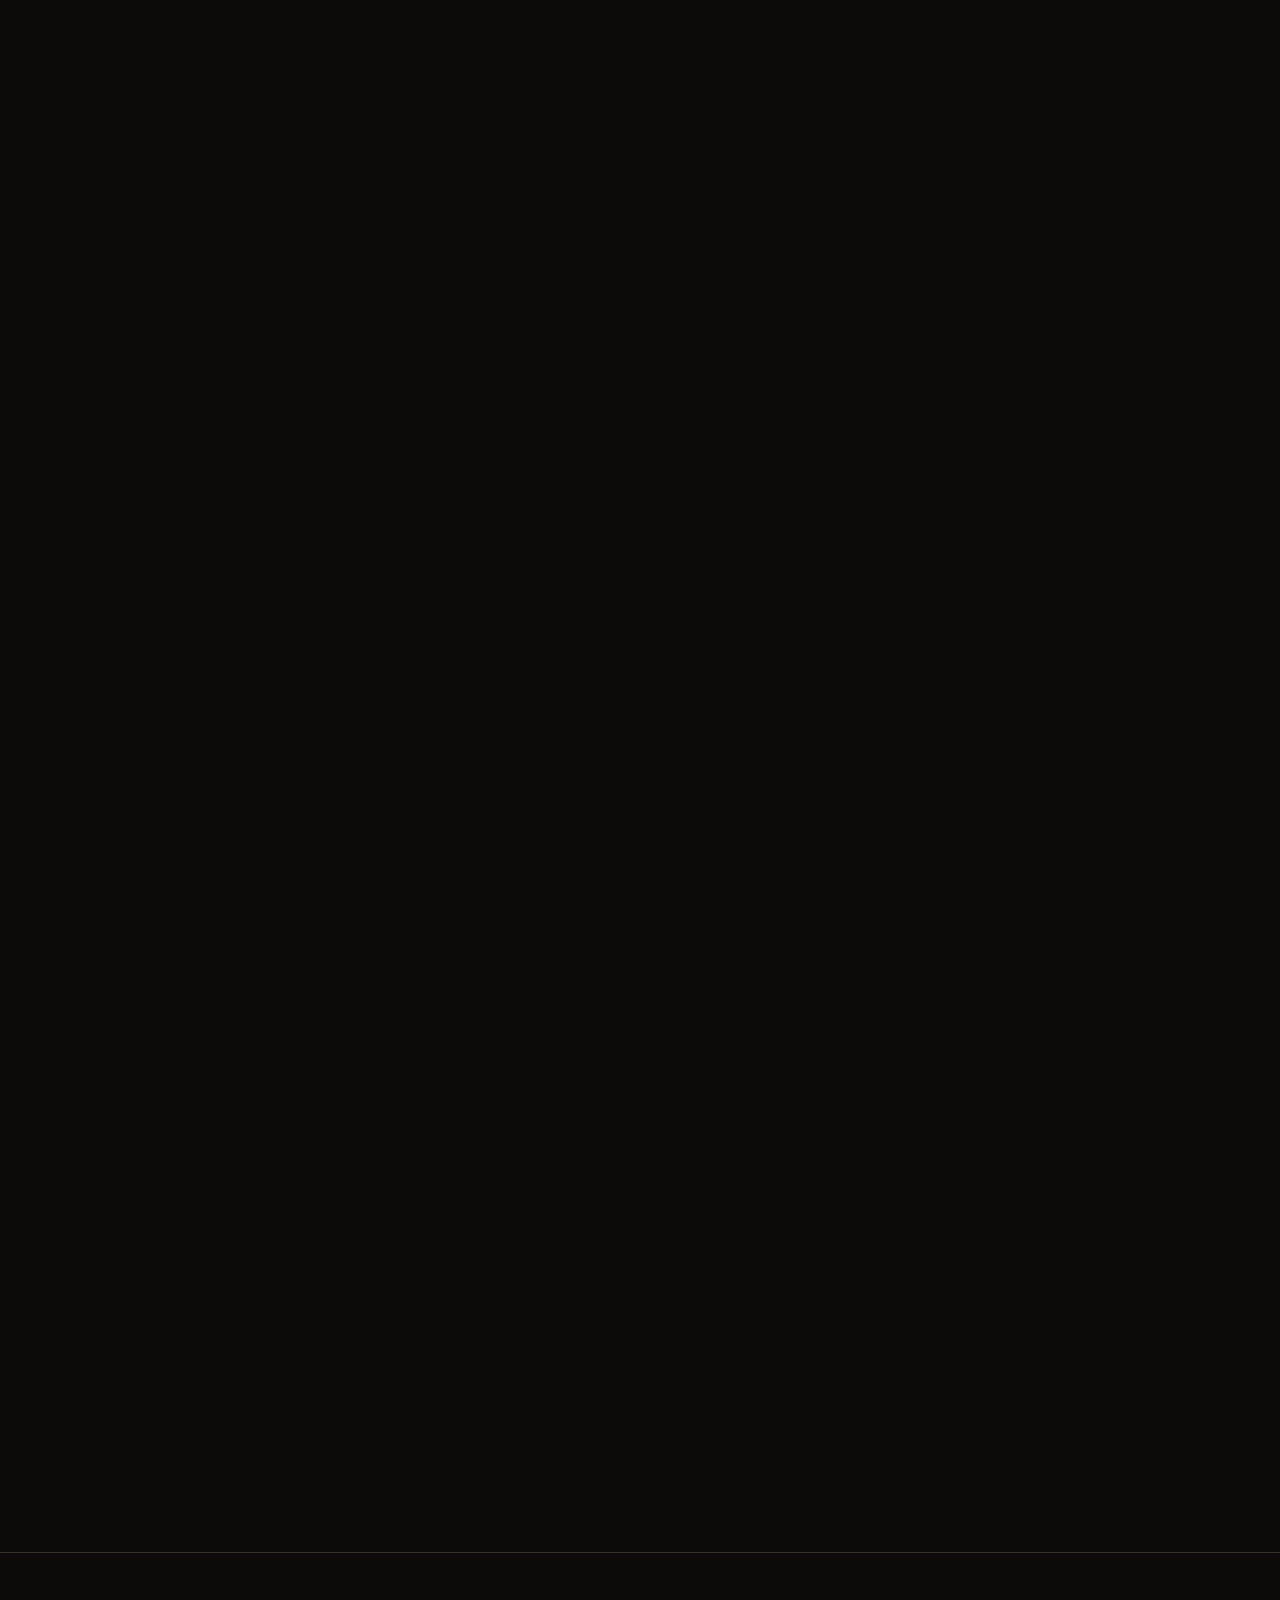
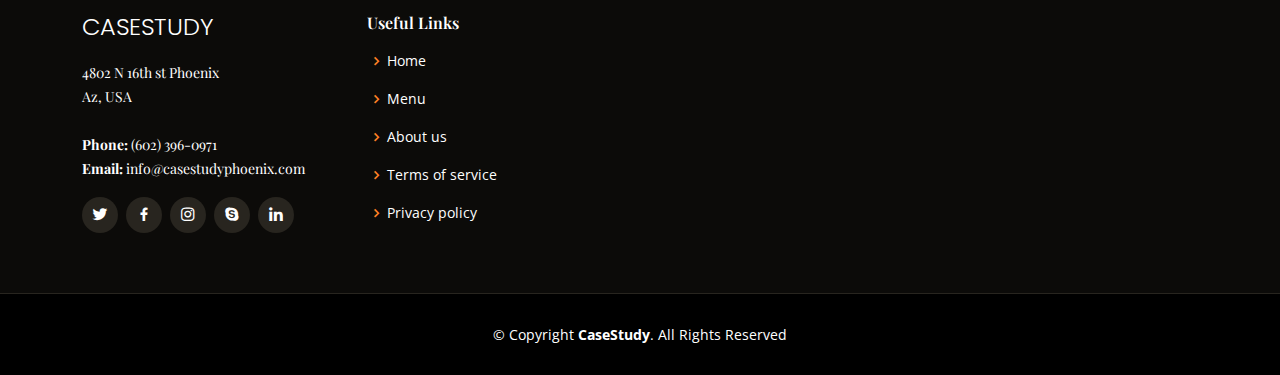
==== commit d7982302: "minor changes" ====
--- a/index.html
+++ b/index.html
@@ -201,7 +201,7 @@
 							<p>
 								Case Study is a coffee lounge that started out as a showroom for
 								furniture designer/maker “<a
-									href="William Douglas"
+									href="https://www.youtube.com/@WilliamDouglasCo/featured"
 									target="_blank"
 									>William Douglas</a
 								>” - A native to Phoenix, AZ and world class woodworker. He
@@ -230,7 +230,7 @@
 
 					<div class="row" data-aos="fade-up" data-aos-delay="100">
 						<div class="col-lg-12 d-flex justify-content-center">
-							<ul id="menu-flters">
+							<ul id="menu-filters">
 								<li data-filter="*" class="filter-active">All</li>
 								<li data-filter=".filter-coffee">Coffee</li>
 								<li data-filter=".filter-food">Food</li>
--- a/assets/css/style.css
+++ b/assets/css/style.css
@@ -10,6 +10,10 @@
 a {
 	color: #ff8025;
 	text-decoration: none;
+}
+
+p a {
+	text-decoration: underline;
 }
 
 a:hover {
@@ -129,6 +133,7 @@
 	font-size: 14px;
 	transition: all 0.5s;
 	z-index: 996;
+	background-color: #0c0b09;
 }
 
 #topbar.topbar-scrolled {
@@ -283,7 +288,8 @@
 	color: #fff;
 	white-space: nowrap;
 	transition: 0.3s;
-	font-size: 14px;
+	font-size: 15px;
+	font-weight: 500;
 }
 
 .navbar a i,
@@ -949,7 +955,7 @@
 /*--------------------------------------------------------------
 # Menu Section
 --------------------------------------------------------------*/
-.menu #menu-flters {
+.menu #menu-filters {
 	padding: 0;
 	margin: 0 auto 0 auto;
 	list-style: none;
@@ -957,7 +963,7 @@
 	border-radius: 50px;
 }
 
-.menu #menu-flters li {
+.menu #menu-filters li {
 	cursor: pointer;
 	display: inline-block;
 	padding: 8px 12px 10px 12px;
@@ -971,12 +977,12 @@
 	font-family: 'Playfair Display', serif;
 }
 
-.menu #menu-flters li:hover,
-.menu #menu-flters li.filter-active {
-	color: #ff8025;
-}
-
-.menu #menu-flters li:last-child {
+.menu #menu-filters li:hover,
+.menu #menu-filters li.filter-active {
+	color: #ff8025;
+}
+
+.menu #menu-filters li:last-child {
 	margin-right: 0;
 }
 
@@ -1343,7 +1349,7 @@
 
 .testimonials .testimonial-item .quote-icon-left,
 .testimonials .testimonial-item .quote-icon-right {
-	color: #ff8025;
+	color: #ffb31e;
 	font-size: 26px;
 }
 
@@ -1384,7 +1390,7 @@
 }
 
 .testimonials .swiper-pagination .swiper-pagination-bullet-active {
-	background-color: #ff8025;
+	background-color: #ffb31e;
 }
 
 /*--------------------------------------------------------------
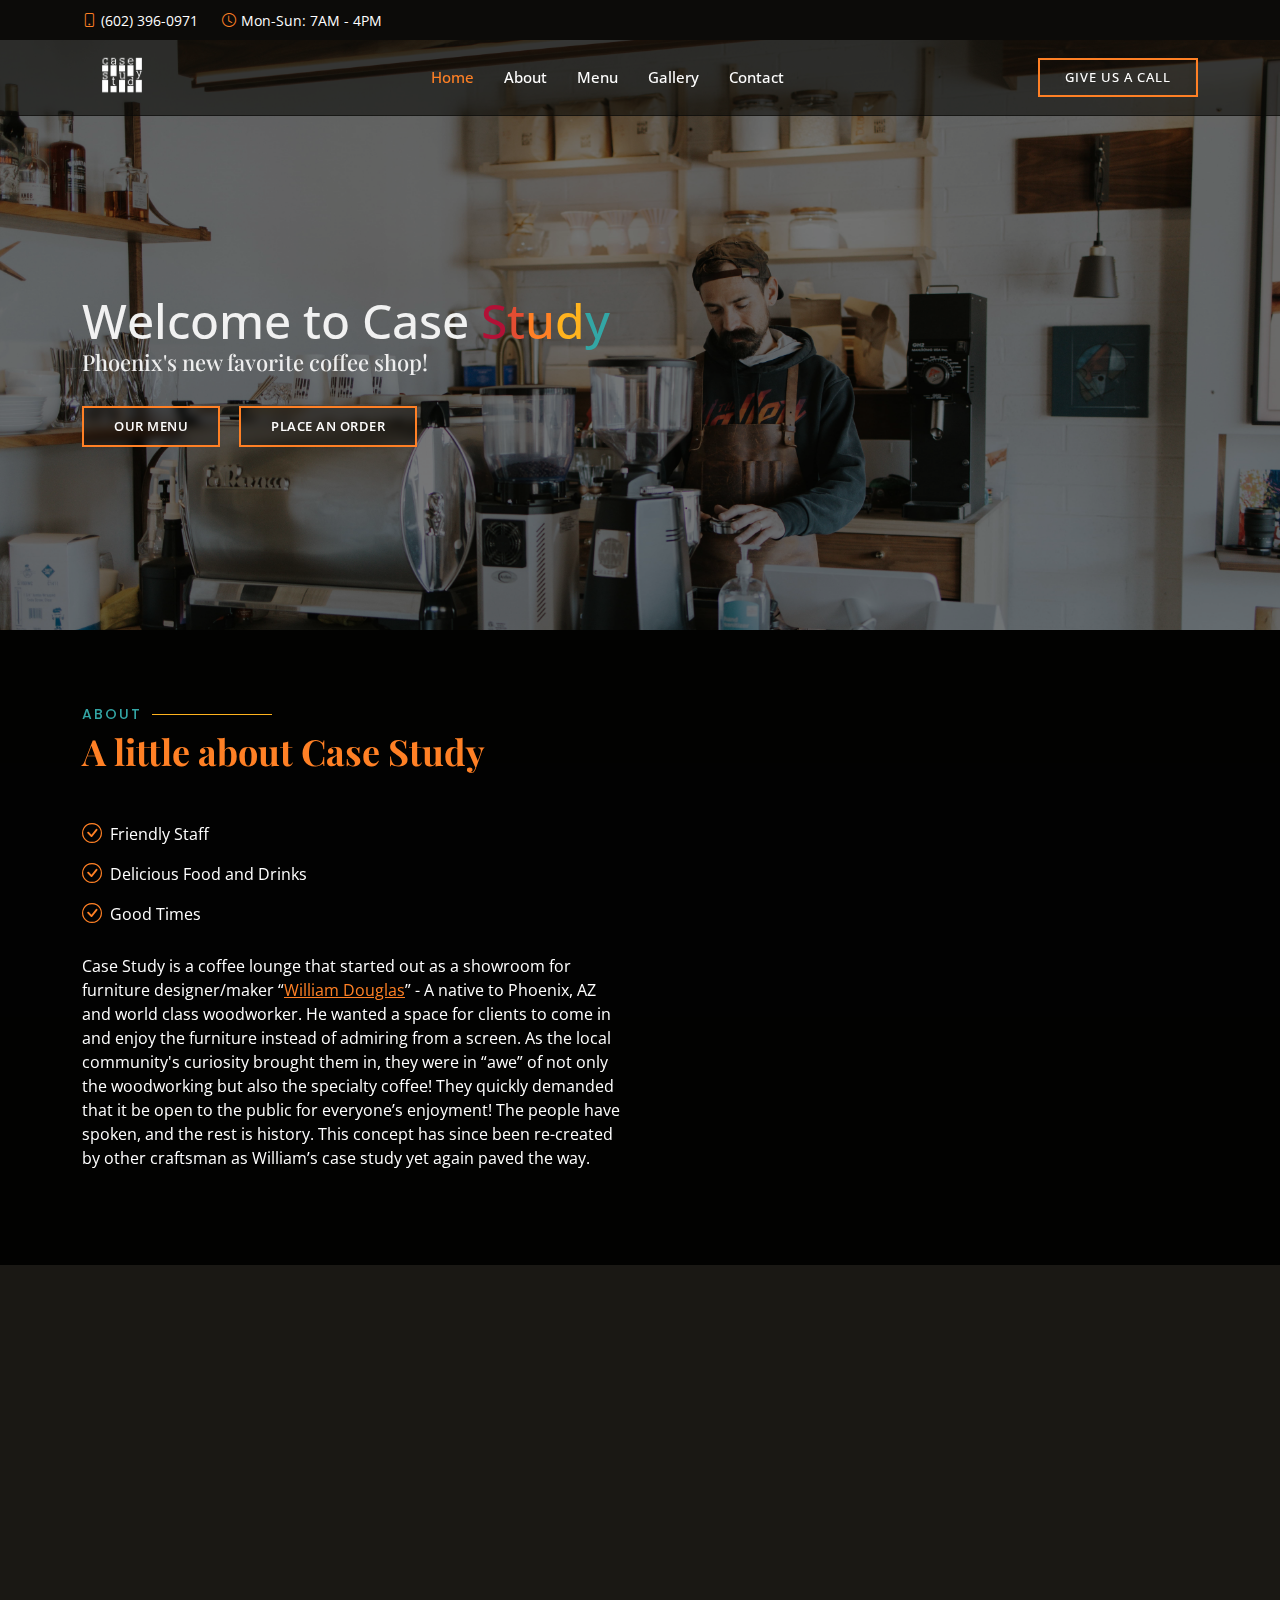
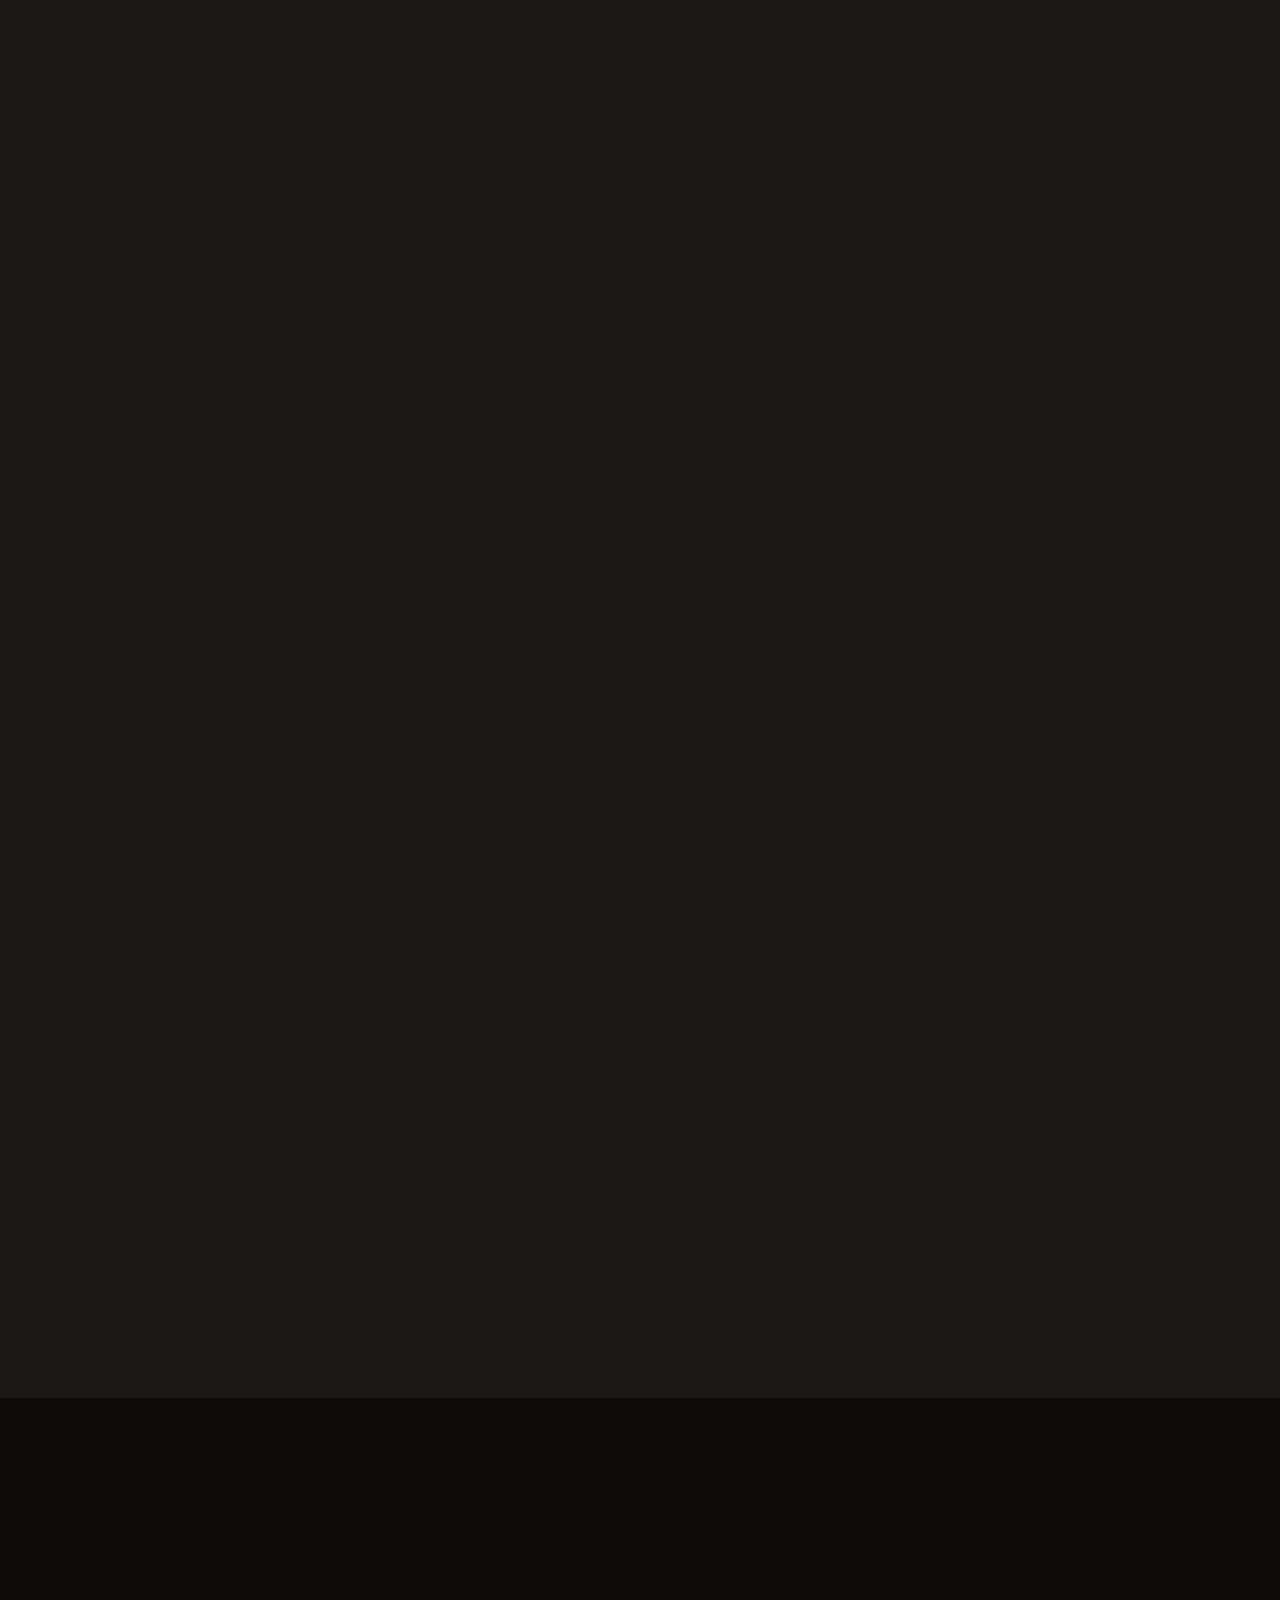
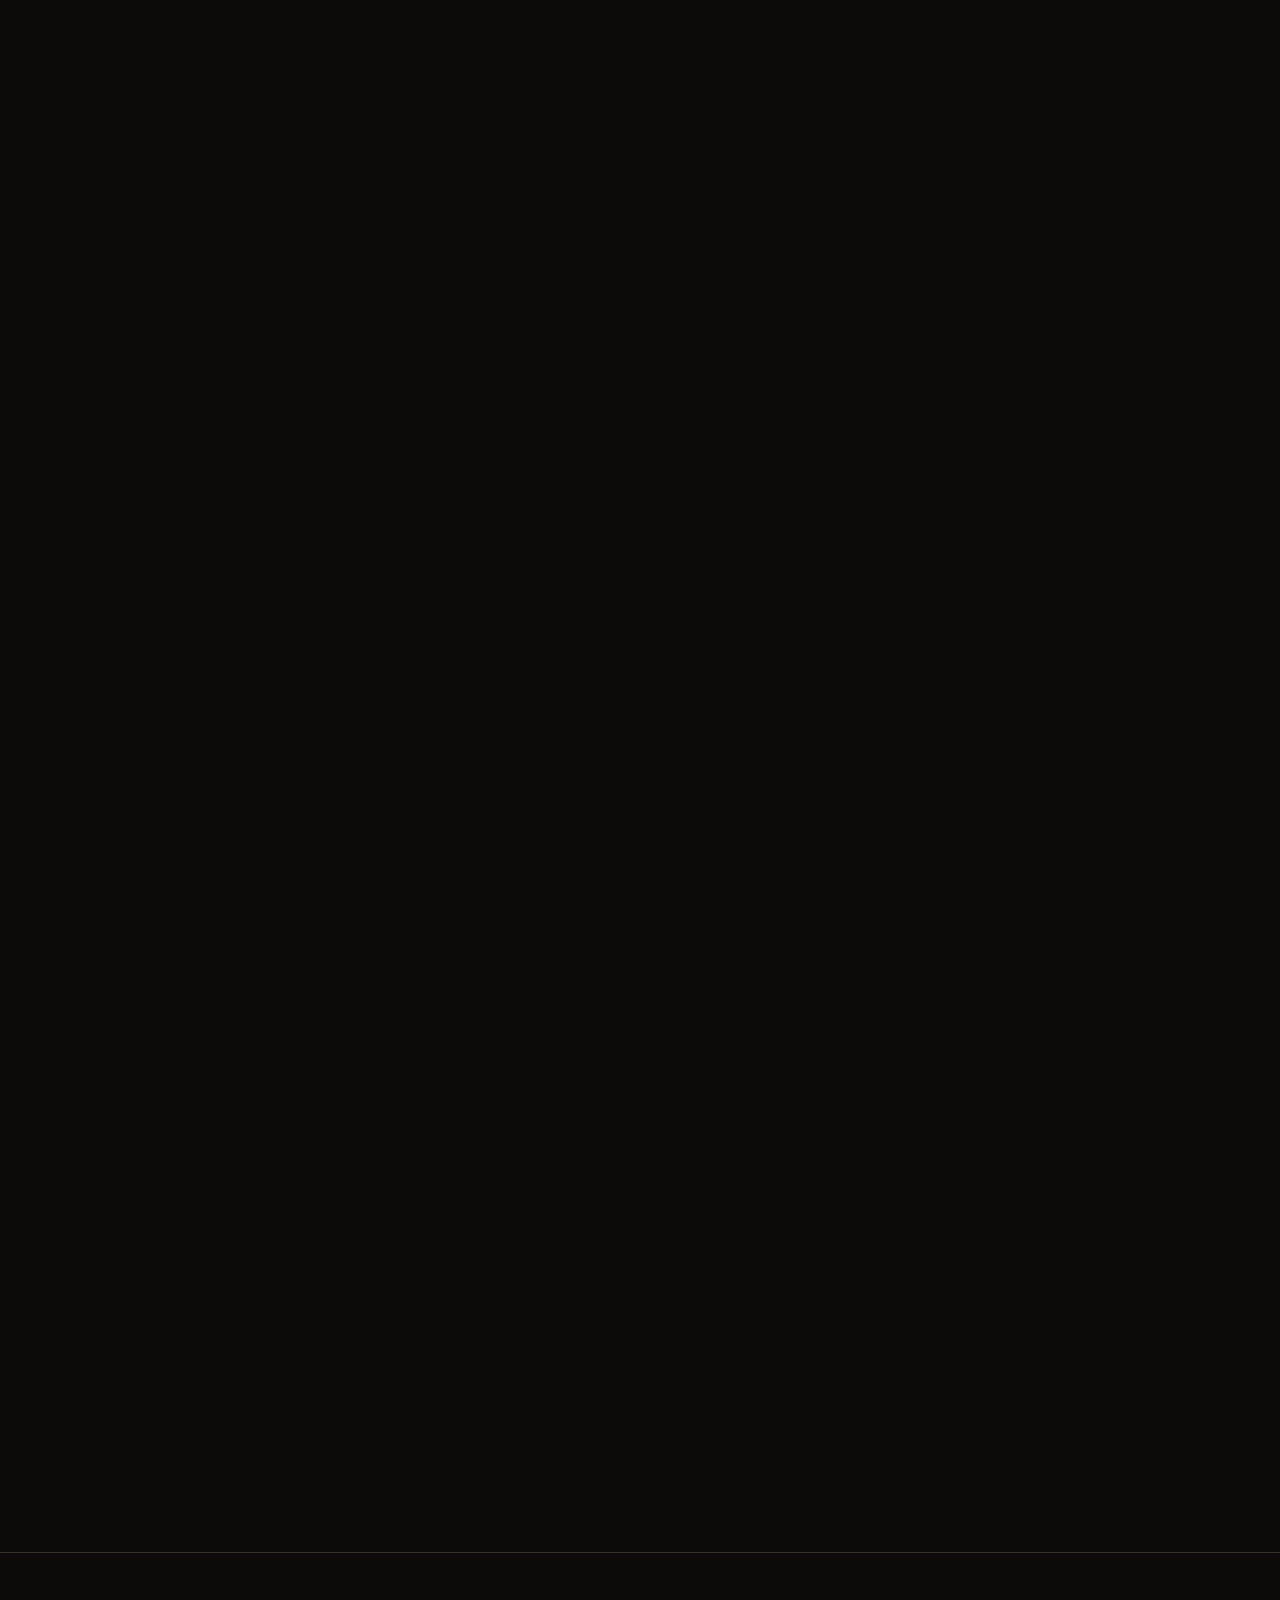
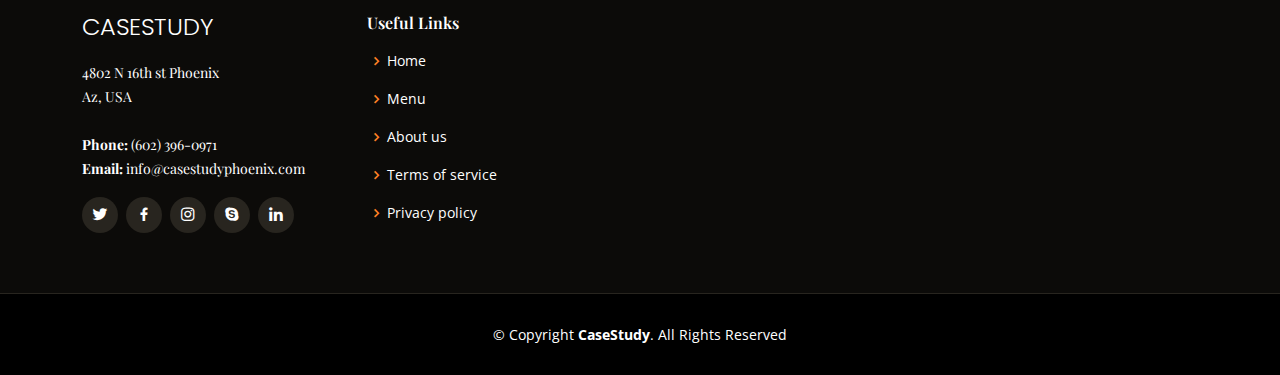
==== commit a1f83b70: "image" ====
--- a/index.html
+++ b/index.html
@@ -69,17 +69,27 @@
 		</div>
 
 		<!-- ======= Header ======= -->
-		<header id="header" class="fixed-top d-flex align-items-cente">
+		<header id="header" class="fixed-top d-flex align-items-center">
 			<div
 				class="container-fluid container-xl d-flex align-items-center justify-content-lg-between"
 			>
-				<h1 class="logo me-auto me-lg-0">
+				<!-- <h1 class="logo me-auto me-lg-0">
 					<a href="index.html"></a>
 						<img src="./assets/img/min/full-logo-min.png" alt="" />
 					</a>
-				</h1>
+				</h1> -->
 				<!-- Uncomment below if you prefer to use an image logo -->
-				<!-- <a href="index.html" class="logo me-auto me-lg-0"><img src="assets/img/logo.png" alt="" class="img-fluid"></a>-->
+				<!-- <a href="index.html" class="logo me-auto me-lg-0"
+					><img src="assets/img/min/full-logo-min.png" alt="" class="img-fluid"
+				/></a> -->
+				<a href="index.html" class="logo me-auto me-lg-0"
+					><object
+						type="image/svg+xml"
+						data="./assets/img/CaseStudy_Logo-11 (4).svg"
+						class="img-fluid"
+						alt=""
+					></object>
+				</a>
 
 				<nav id="navbar" class="navbar order-last order-lg-0">
 					<ul>
@@ -175,7 +185,7 @@
 			<!-- ======= About Section ======= -->
 			<section id="about" class="about">
 				<div class="container" data-aos="fade-up">
-          <div class="section-title">
+					<div class="section-title">
 						<h2>About</h2>
 						<p>A little about Case Study</p>
 					</div>
--- a/assets/css/style.css
+++ b/assets/css/style.css
@@ -178,10 +178,10 @@
 # Header
 --------------------------------------------------------------*/
 #header {
-	/* background: rgba(12, 11, 9, 0.6); */
-	background-color: rgba(0, 0, 0, 0.15);
-	backdrop-filter: blur(5px);
-	-webkit-backdrop-filter: blur(5px);
+	background: rgba(12, 11, 9, 0.6);
+	/* background-color: rgba(0, 0, 0, 0.15); */
+	/* backdrop-filter: blur(5px);
+	-webkit-backdrop-filter: blur(5px); */
 	border-bottom: 1px solid rgba(12, 11, 9, 0.6);
 	transition: all 0.5s;
 	z-index: 997;
@@ -225,8 +225,13 @@
 	color: #33a6a5;
 }
 
-#header .logo img {
+#header .logo img,
+#header .logo object {
 	max-height: 40px;
+}
+
+#header .logo object {
+	width: 80px;
 }
 
 /*--------------------------------------------------------------
@@ -254,6 +259,9 @@
 		margin: 0 15px 0 0;
 		padding: 8px 20px;
 	}
+}
+object {
+	max-height: 250px;
 }
 
 /*--------------------------------------------------------------
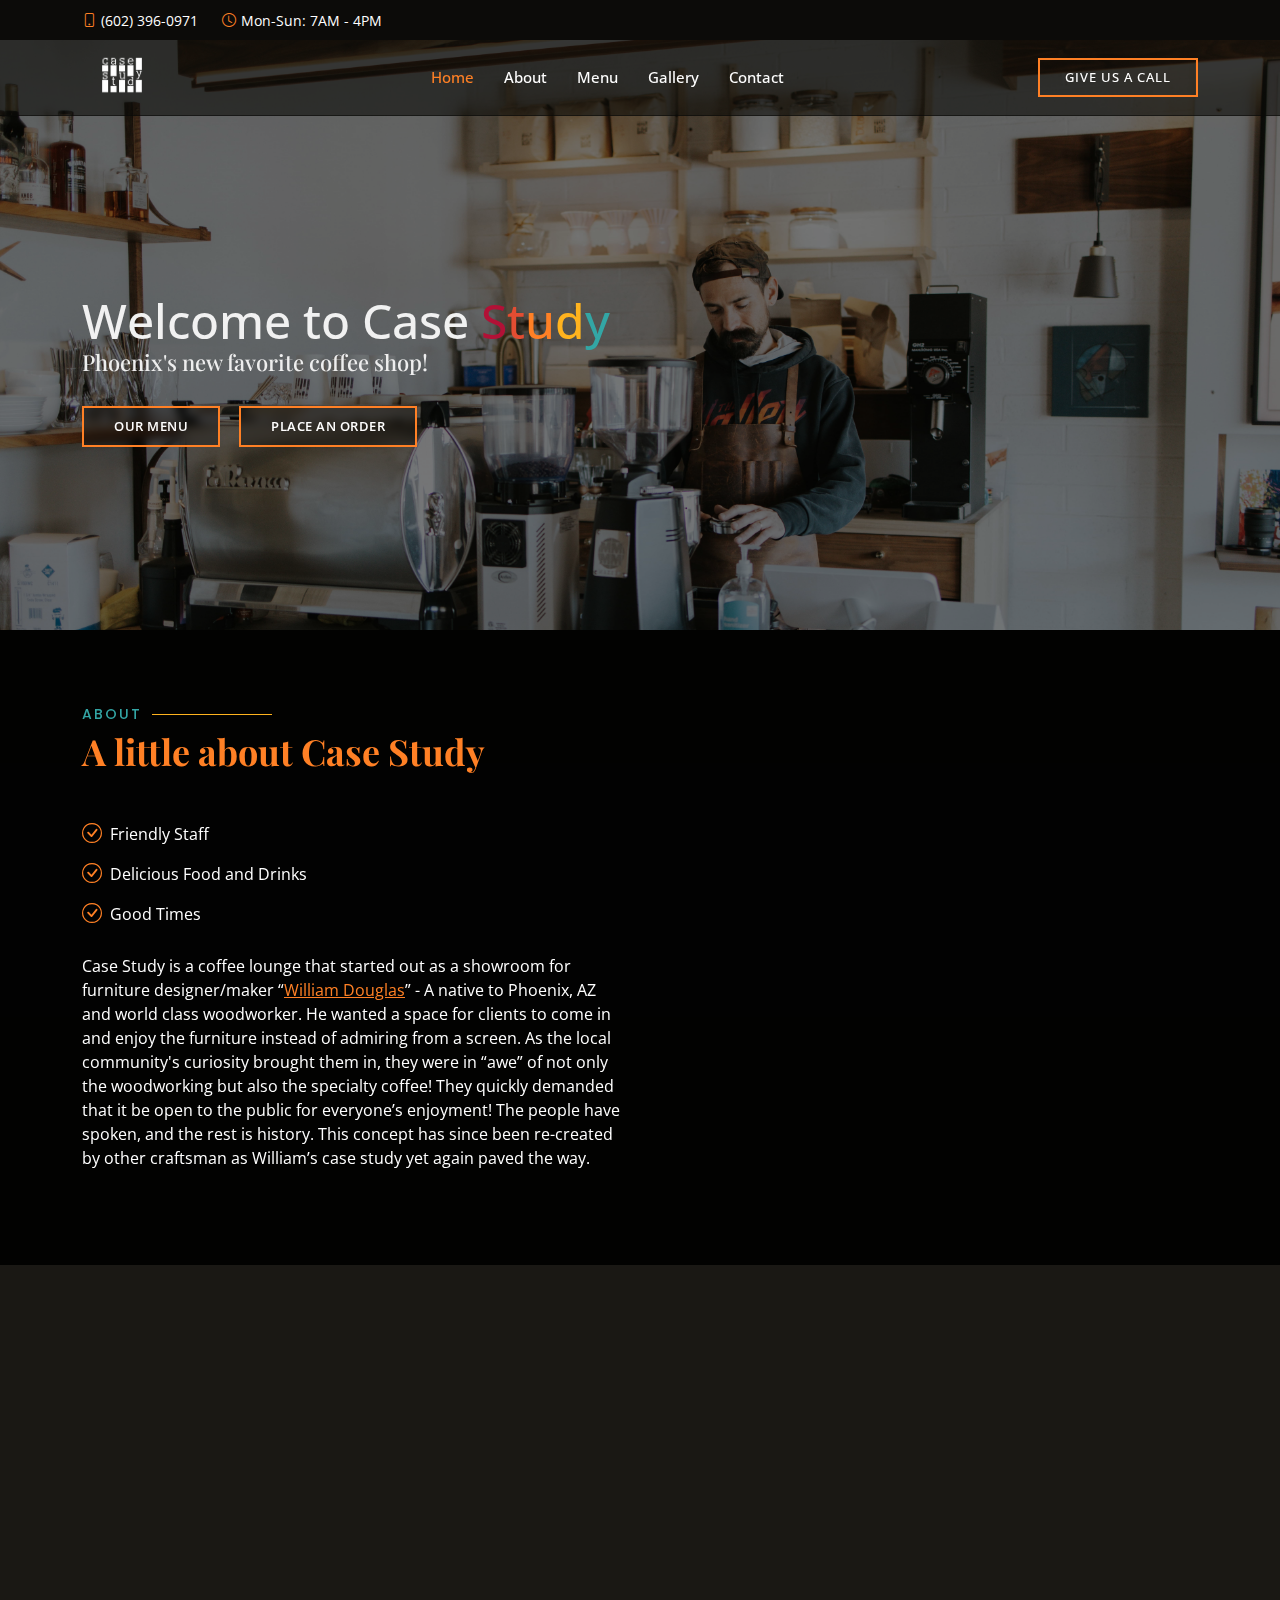
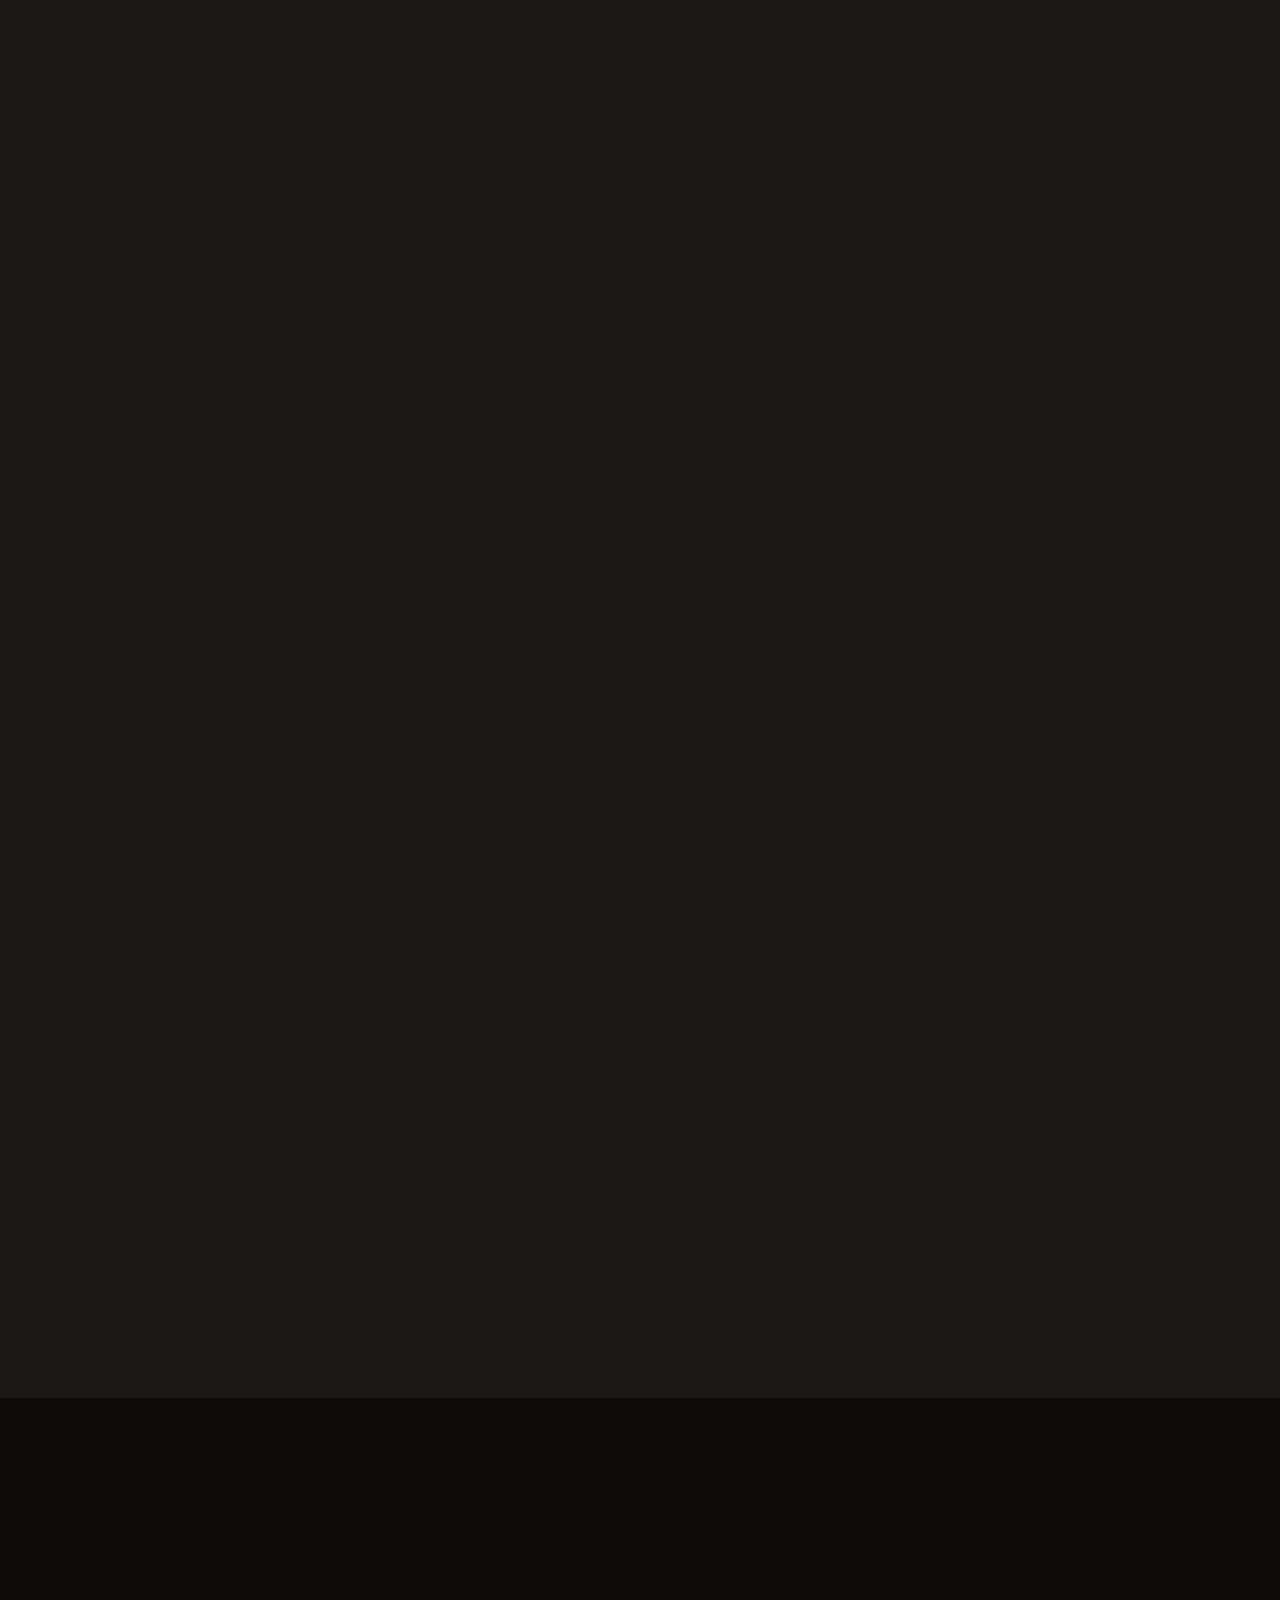
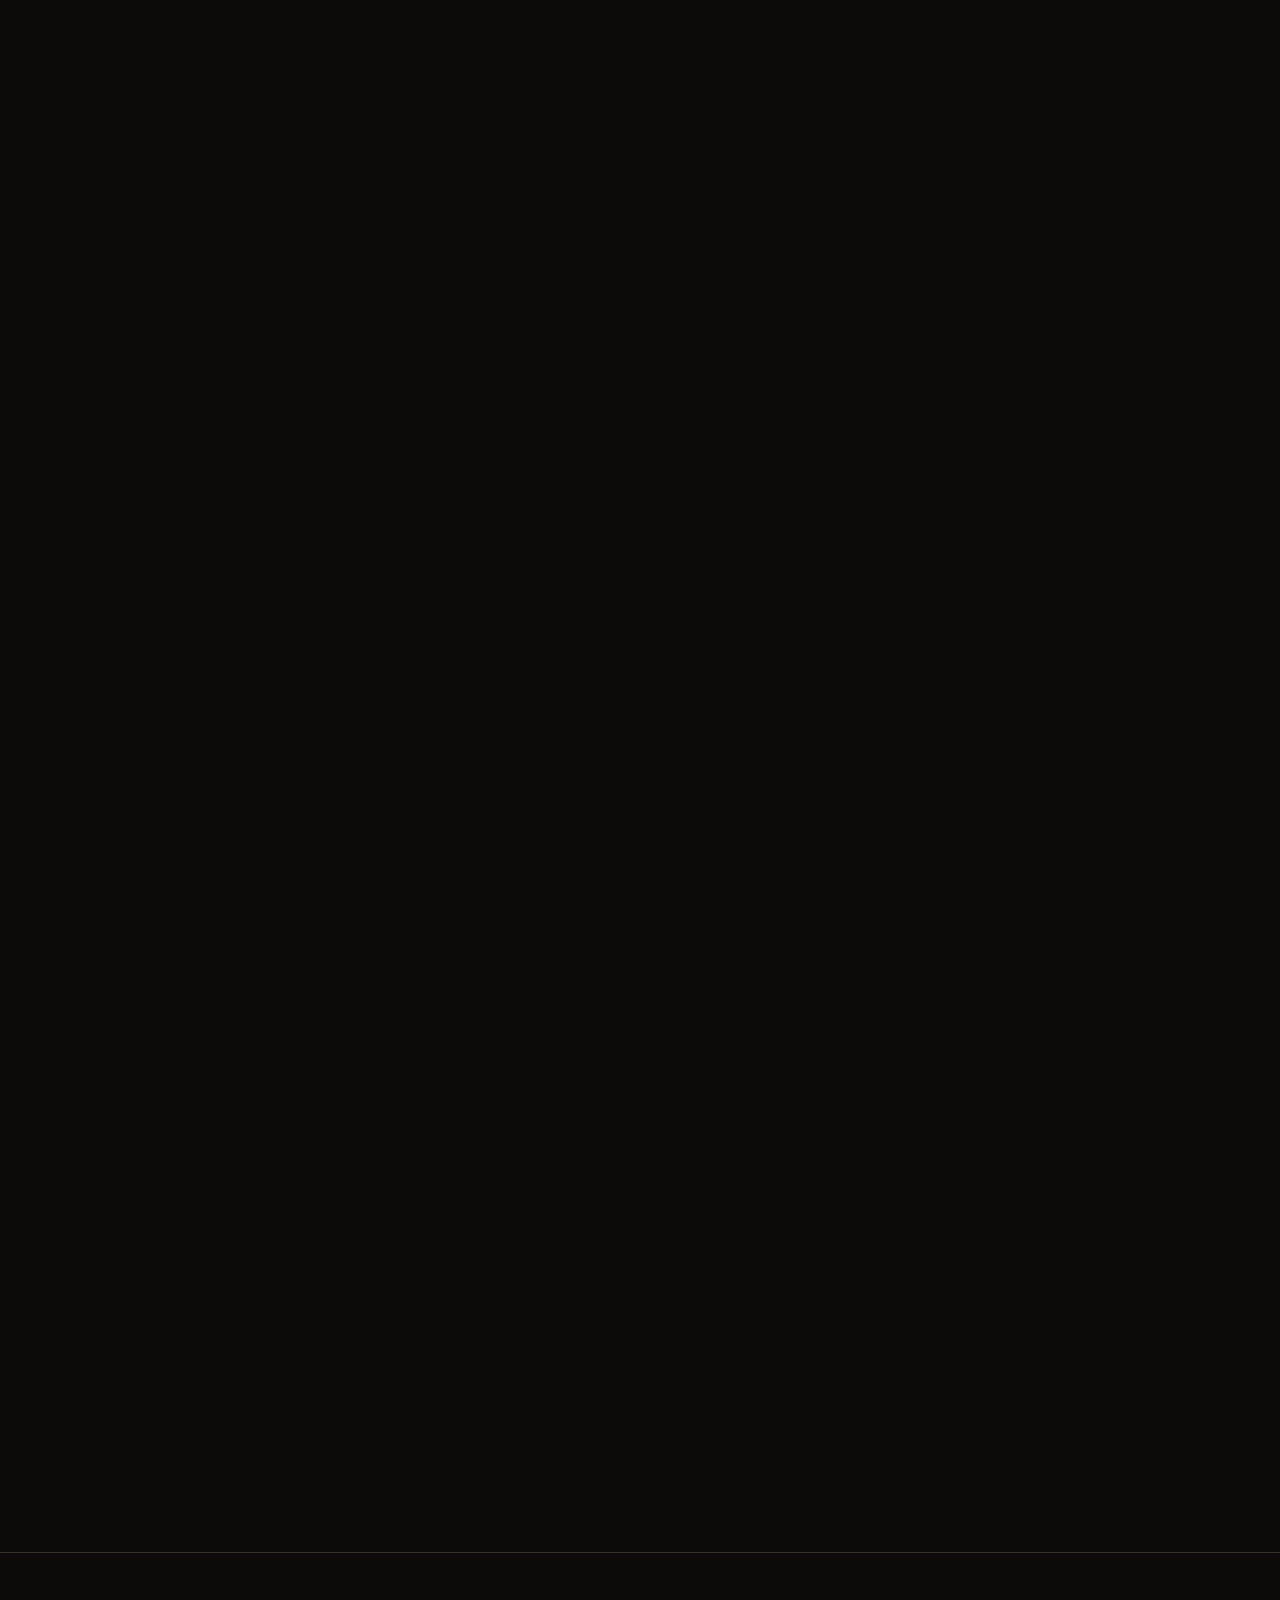
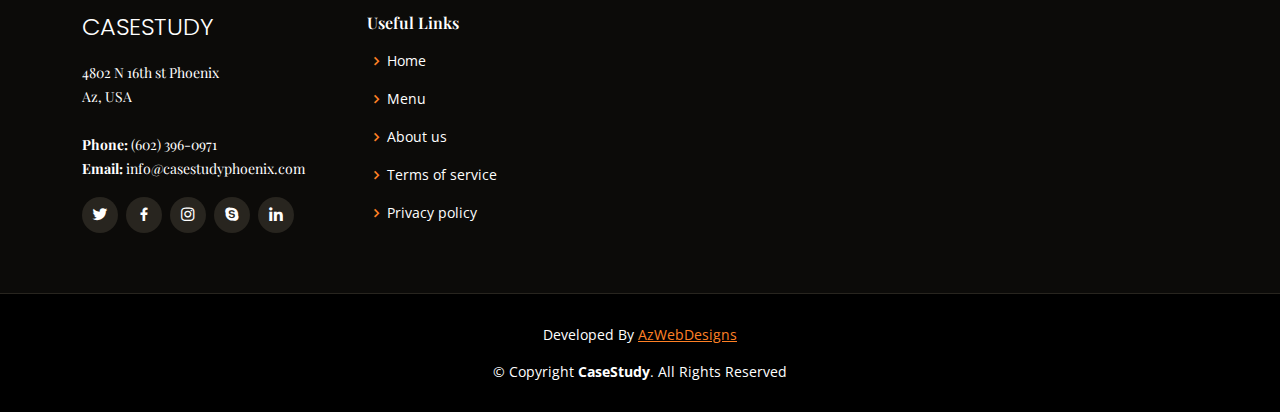
==== commit 2ec5c986: "watermark" ====
--- a/index.html
+++ b/index.html
@@ -1007,6 +1007,10 @@
 
 			<div class="container">
 				<div class="copyright">
+					<p>
+						Developed By
+						<a href="https://aaronsoto.io" target="_blank">AzWebDesigns</a>
+					</p>
 					&copy; Copyright <strong><span>CaseStudy</span></strong
 					>. All Rights Reserved
 				</div>
--- a/assets/css/style.css
+++ b/assets/css/style.css
@@ -427,7 +427,7 @@
 	left: 15px;
 	padding: 10px 0;
 	border-radius: 6px;
-	background-color: #fff;
+	background-color: #181818;
 	overflow-y: auto;
 	transition: 0.3s;
 }
@@ -435,8 +435,9 @@
 .navbar-mobile a,
 .navbar-mobile a:focus {
 	padding: 10px 20px;
-	font-size: 15px;
-	color: #1a1814;
+	font-size: 16px;
+	font-weight: 600;
+	color: #f1f1f1;
 }
 
 .navbar-mobile a:hover,
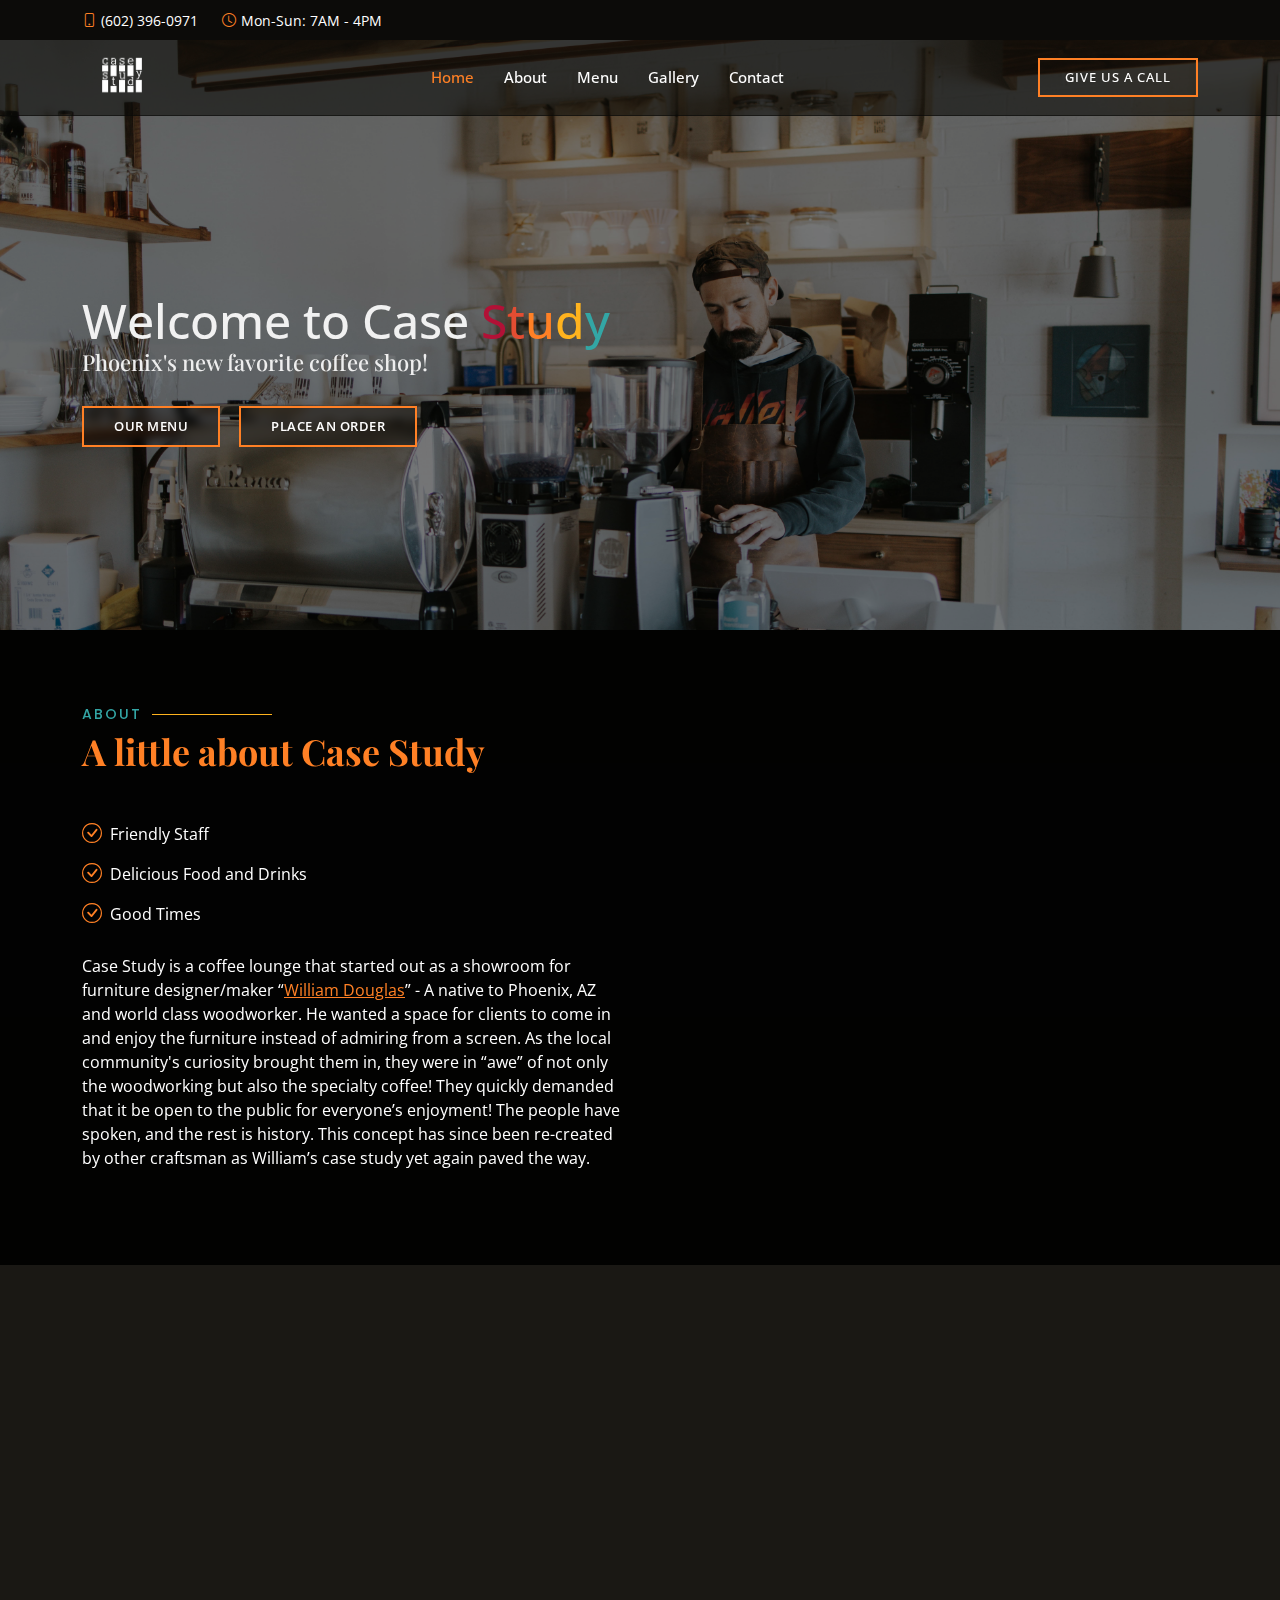
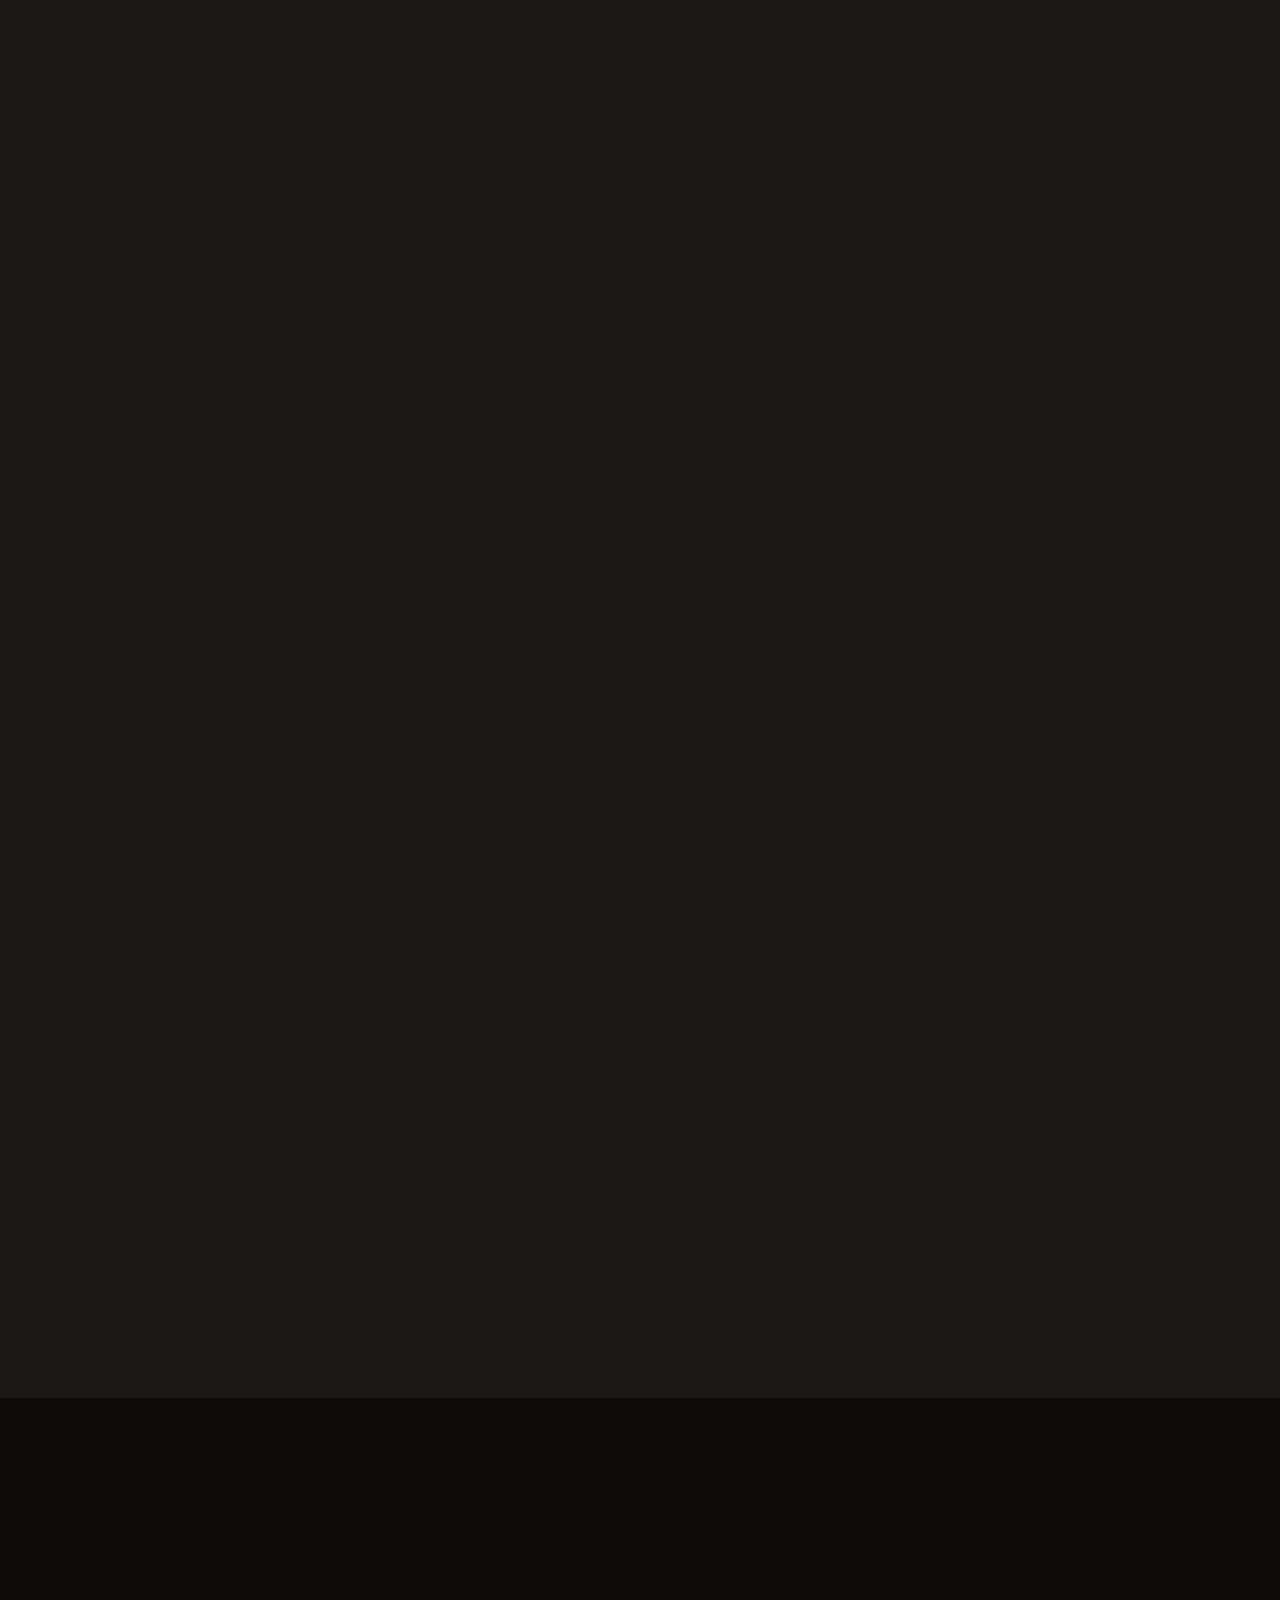
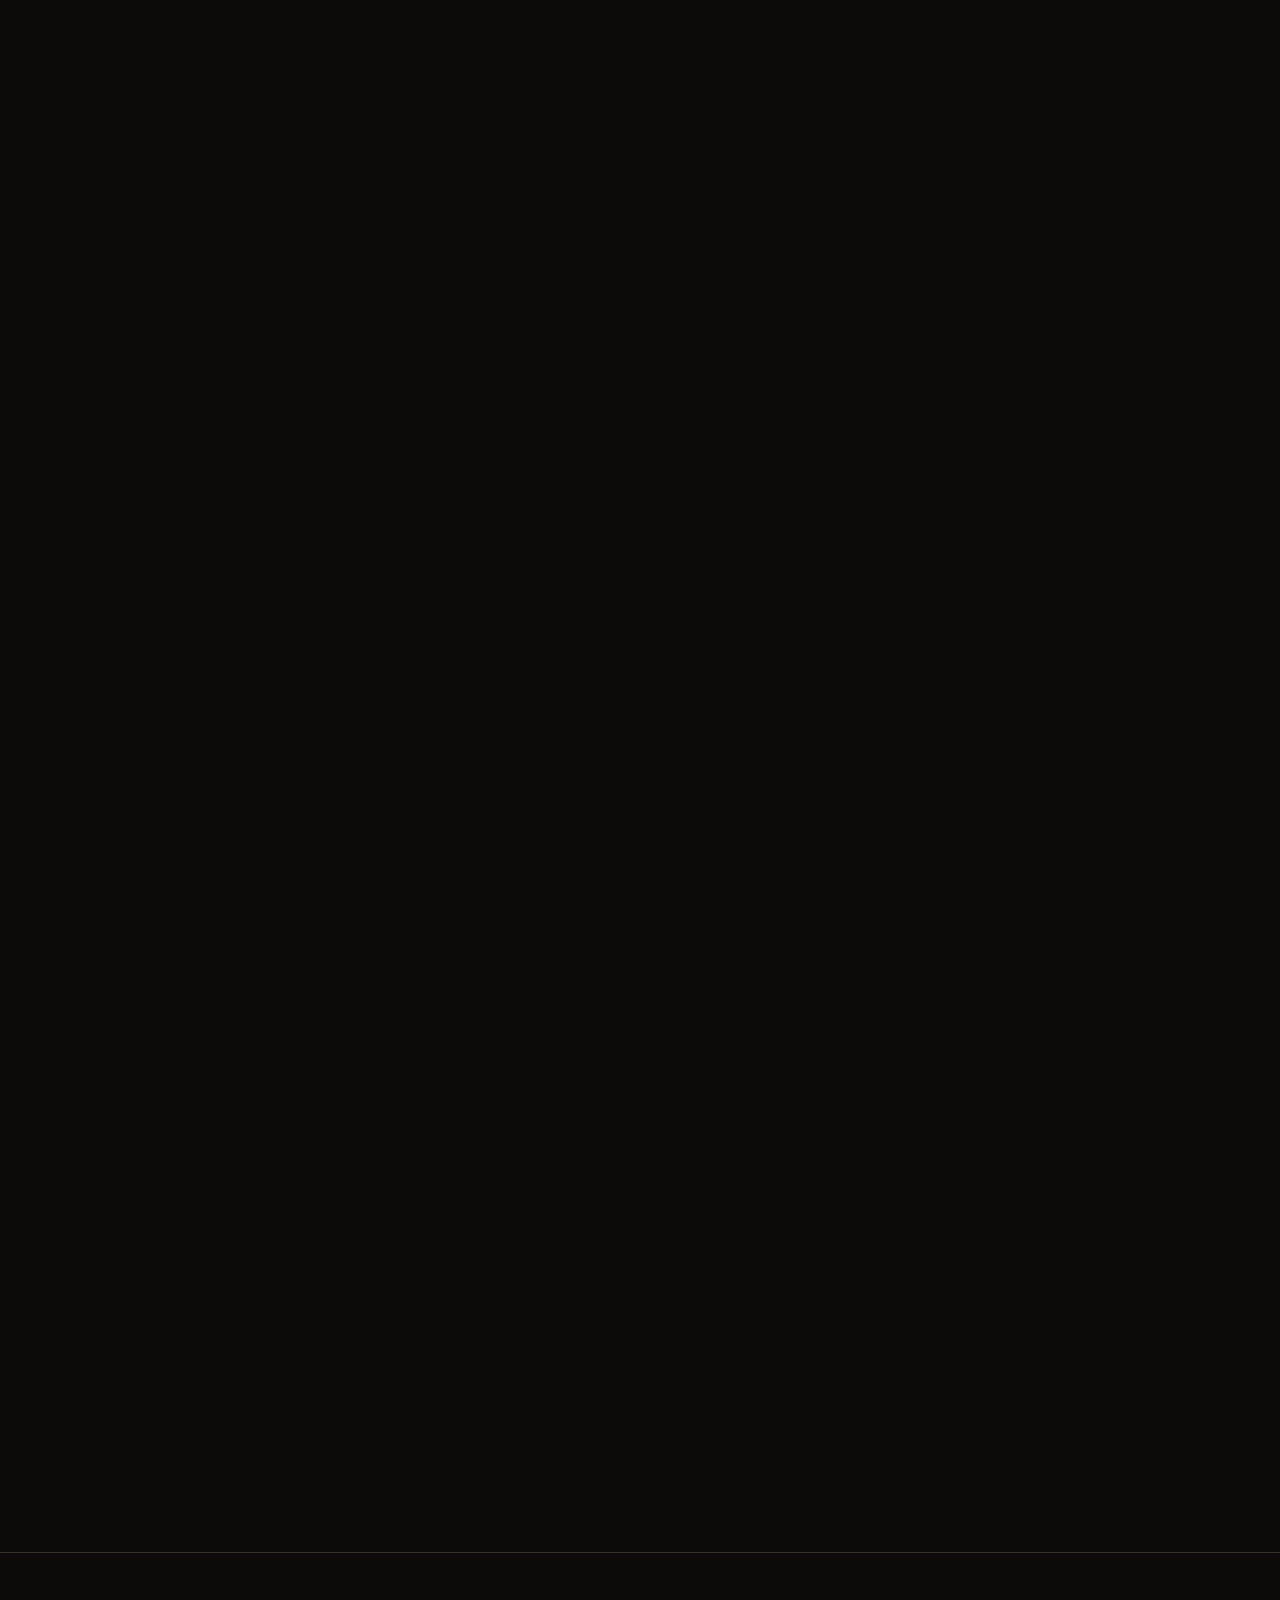
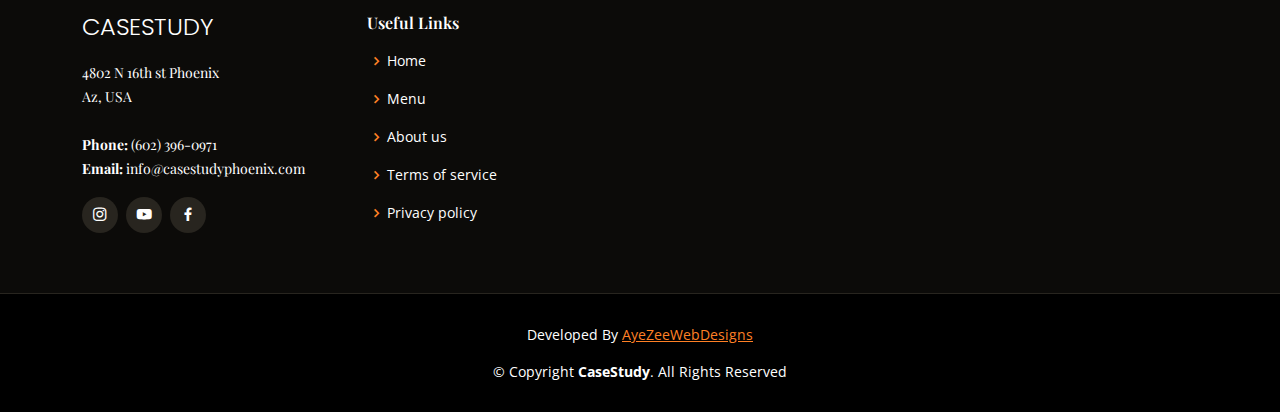
==== commit d22ca42b: "updated images" ====
--- a/index.html
+++ b/index.html
@@ -196,7 +196,7 @@
 							data-aos-delay="100"
 						>
 							<div class="about-img">
-								<img src="assets/img/coffee-front-min.jpg" alt="" />
+								<img src="assets/img/coffee-front-min(Large).jpg" alt="" />
 							</div>
 						</div>
 						<div class="col-lg-6 pt-4 pt-lg-0 order-2 order-lg-1 content">
@@ -255,7 +255,11 @@
 					>
 						<!-- #region drinks -->
 						<div class="col-lg-6 menu-item filter-coffee">
-							<img src="assets/img/coffee-min.jpg" class="menu-img" alt="" />
+							<img
+								src="assets/img/coffee-thumbnail.jpg"
+								class="menu-img"
+								alt=""
+							/>
 							<div class="menu-content">
 								<a href="#">Latte</a><span>$5</span>
 							</div>
@@ -265,7 +269,11 @@
 						</div>
 
 						<div class="col-lg-6 menu-item filter-coffee">
-							<img src="assets/img/coffee-min.jpg" class="menu-img" alt="" />
+							<img
+								src="assets/img/coffee-thumbnail.jpg"
+								class="menu-img"
+								alt=""
+							/>
 							<div class="menu-content">
 								<a href="#">Cappuccino</a><span>$4</span>
 							</div>
@@ -274,7 +282,11 @@
 							</div>
 						</div>
 						<div class="col-lg-6 menu-item filter-coffee">
-							<img src="assets/img/coffee-min.jpg" class="menu-img" alt="" />
+							<img
+								src="assets/img/coffee-thumbnail.jpg"
+								class="menu-img"
+								alt=""
+							/>
 							<div class="menu-content">
 								<a href="#">Cortado</a><span>$4</span>
 							</div>
@@ -283,7 +295,11 @@
 							</div>
 						</div>
 						<div class="col-lg-6 menu-item filter-coffee">
-							<img src="assets/img/coffee-min.jpg" class="menu-img" alt="" />
+							<img
+								src="assets/img/coffee-thumbnail.jpg"
+								class="menu-img"
+								alt=""
+							/>
 							<div class="menu-content">
 								<a href="#">Macchiato</a><span>$4</span>
 							</div>
@@ -292,7 +308,11 @@
 							</div>
 						</div>
 						<div class="col-lg-6 menu-item filter-coffee">
-							<img src="assets/img/coffee-min.jpg" class="menu-img" alt="" />
+							<img
+								src="assets/img/coffee-thumbnail.jpg"
+								class="menu-img"
+								alt=""
+							/>
 							<div class="menu-content">
 								<a href="#">Espresso</a><span>$3</span>
 							</div>
@@ -301,7 +321,11 @@
 							</div>
 						</div>
 						<div class="col-lg-6 menu-item filter-coffee">
-							<img src="assets/img/coffee-min.jpg" class="menu-img" alt="" />
+							<img
+								src="assets/img/coffee-thumbnail.jpg"
+								class="menu-img"
+								alt=""
+							/>
 							<div class="menu-content">
 								<a href="#">Americano</a><span>$3.50</span>
 							</div>
@@ -310,7 +334,11 @@
 							</div>
 						</div>
 						<div class="col-lg-6 menu-item filter-coffee">
-							<img src="assets/img/coffee-min.jpg" class="menu-img" alt="" />
+							<img
+								src="assets/img/coffee-thumbnail.jpg"
+								class="menu-img"
+								alt=""
+							/>
 							<div class="menu-content">
 								<a href="#">Pour Over</a><span>$5</span>
 							</div>
@@ -319,7 +347,11 @@
 							</div>
 						</div>
 						<div class="col-lg-6 menu-item filter-coffee">
-							<img src="assets/img/coffee-min.jpg" class="menu-img" alt="" />
+							<img
+								src="assets/img/coffee-thumbnail.jpg"
+								class="menu-img"
+								alt=""
+							/>
 							<div class="menu-content">
 								<a href="#">Chai Latte</a><span>$5.50</span>
 							</div>
@@ -328,7 +360,11 @@
 							</div>
 						</div>
 						<div class="col-lg-6 menu-item filter-coffee">
-							<img src="assets/img/coffee-min.jpg" class="menu-img" alt="" />
+							<img
+								src="assets/img/coffee-thumbnail.jpg"
+								class="menu-img"
+								alt=""
+							/>
 							<div class="menu-content">
 								<a href="#">Matcha latte</a><span>$5.50</span>
 							</div>
@@ -337,7 +373,11 @@
 							</div>
 						</div>
 						<div class="col-lg-6 menu-item filter-coffee">
-							<img src="assets/img/coffee-min.jpg" class="menu-img" alt="" />
+							<img
+								src="assets/img/coffee-thumbnail.jpg"
+								class="menu-img"
+								alt=""
+							/>
 							<div class="menu-content">
 								<a href="#">Iced Latte</a><span>$5.50</span>
 							</div>
@@ -346,7 +386,11 @@
 							</div>
 						</div>
 						<div class="col-lg-6 menu-item filter-coffee">
-							<img src="assets/img/coffee-min.jpg" class="menu-img" alt="" />
+							<img
+								src="assets/img/coffee-thumbnail.jpg"
+								class="menu-img"
+								alt=""
+							/>
 							<div class="menu-content">
 								<a href="#">Case Study house roast beans</a><span>$16</span>
 							</div>
@@ -358,14 +402,22 @@
 
 						<!-- #region food -->
 						<div class="col-lg-6 menu-item filter-food">
-							<img src="assets/img/coffee-min.jpg" class="menu-img" alt="" />
+							<img
+								src="assets/img/coffee-thumbnail.jpg"
+								class="menu-img"
+								alt=""
+							/>
 							<div class="menu-content">
 								<a href="#">Avocado Toast</a><span>$8</span>
 							</div>
 							<div class="menu-ingredients">Add egg $2</div>
 						</div>
 						<div class="col-lg-6 menu-item filter-food">
-							<img src="assets/img/coffee-min.jpg" class="menu-img" alt="" />
+							<img
+								src="assets/img/coffee-thumbnail.jpg"
+								class="menu-img"
+								alt=""
+							/>
 							<div class="menu-content">
 								<a href="#">French Pancake</a><span>$12</span>
 							</div>
@@ -374,7 +426,11 @@
 							</div>
 						</div>
 						<div class="col-lg-6 menu-item filter-food">
-							<img src="assets/img/coffee-min.jpg" class="menu-img" alt="" />
+							<img
+								src="assets/img/coffee-thumbnail.jpg"
+								class="menu-img"
+								alt=""
+							/>
 							<div class="menu-content">
 								<a href="#">Grilled Cheese</a><span>$8</span>
 							</div>
@@ -704,12 +760,12 @@
 						<div class="col-lg-3 col-md-4">
 							<div class="gallery-item">
 								<a
-									href="assets/img/min/DA3A8628-min.jpg"
+									href="assets/img/min/DA3A8628-min(Large).jpg"
 									class="gallery-lightbox"
 									data-gall="gallery-item"
 								>
 									<img
-										src="assets/img/min/DA3A8628-min.jpg"
+										src="assets/img/min/DA3A8628-min(Large).jpg"
 										alt=""
 										class="img-fluid"
 									/>
@@ -720,12 +776,12 @@
 						<div class="col-lg-3 col-md-4">
 							<div class="gallery-item">
 								<a
-									href="assets/img/min/DA3A8633-min.jpg"
+									href="assets/img/min/DA3A8633-min(Large).jpg"
 									class="gallery-lightbox"
 									data-gall="gallery-item"
 								>
 									<img
-										src="assets/img/min/DA3A8633-min.jpg"
+										src="assets/img/min/DA3A8633-min(Large).jpg"
 										alt=""
 										class="img-fluid"
 									/>
@@ -736,12 +792,12 @@
 						<div class="col-lg-3 col-md-4">
 							<div class="gallery-item">
 								<a
-									href="assets/img/min/DA3A8634-min.jpg"
+									href="assets/img/min/DA3A8634-min(Large).jpg"
 									class="gallery-lightbox"
 									data-gall="gallery-item"
 								>
 									<img
-										src="assets/img/min/DA3A8634-min.jpg"
+										src="assets/img/min/DA3A8634-min(Large).jpg"
 										alt=""
 										class="img-fluid"
 									/>
@@ -752,12 +808,12 @@
 						<div class="col-lg-3 col-md-4">
 							<div class="gallery-item">
 								<a
-									href="assets/img/min/DA3A8651-min.jpg"
+									href="assets/img/min/DA3A8651-min(Large).jpg"
 									class="gallery-lightbox"
 									data-gall="gallery-item"
 								>
 									<img
-										src="assets/img/min/DA3A8651-min.jpg"
+										src="assets/img/min/DA3A8651-min(Large).jpg"
 										alt=""
 										class="img-fluid"
 									/>
@@ -768,12 +824,12 @@
 						<div class="col-lg-3 col-md-4">
 							<div class="gallery-item">
 								<a
-									href="assets/img/min/DA3A8668-min.jpg"
+									href="assets/img/min/DA3A8668-min(Large).jpg"
 									class="gallery-lightbox"
 									data-gall="gallery-item"
 								>
 									<img
-										src="assets/img/min/DA3A8668-min.jpg"
+										src="assets/img/min/DA3A8668-min(Large).jpg"
 										alt=""
 										class="img-fluid"
 									/>
@@ -784,12 +840,12 @@
 						<div class="col-lg-3 col-md-4">
 							<div class="gallery-item">
 								<a
-									href="assets/img/min/DA3A8677-min.jpg"
+									href="assets/img/min/DA3A8677-min(Large).jpg"
 									class="gallery-lightbox"
 									data-gall="gallery-item"
 								>
 									<img
-										src="assets/img/min/DA3A8677-min.jpg"
+										src="assets/img/min/DA3A8677-min(Large).jpg"
 										alt=""
 										class="img-fluid"
 									/>
@@ -800,12 +856,12 @@
 						<div class="col-lg-3 col-md-4">
 							<div class="gallery-item">
 								<a
-									href="assets/img/min/DA3A8692-min.jpg"
+									href="assets/img/min/DA3A8692-min(Large).jpg"
 									class="gallery-lightbox"
 									data-gall="gallery-item"
 								>
 									<img
-										src="assets/img/min/DA3A8692-min.jpg"
+										src="assets/img/min/DA3A8692-min(Large).jpg"
 										alt=""
 										class="img-fluid"
 									/>
@@ -816,11 +872,11 @@
 						<div class="col-lg-3 col-md-4">
 							<div class="gallery-item">
 								<a
-									href="assets/img/min/DA3A8694-min.jpg"
+									href="assets/img/min/DA3A8694-min(Large).jpg"
 									class="gallery-lightbox"
 									data-gall="gallery-item"
 								>
-									<img src="assets/img/min/DA3A8694-min.jpg" alt="" />
+									<img src="assets/img/min/DA3A8694-min(Large).jpg" alt="" />
 								</a>
 							</div>
 						</div>
@@ -962,18 +1018,14 @@
 									<strong>Email:</strong> info@casestudyphoenix.com<br />
 								</p>
 								<div class="social-links mt-3">
-									<a href="#" class="twitter"><i class="bx bxl-twitter"></i></a>
-									<a href="#" class="facebook"
-										><i class="bx bxl-facebook"></i
-									></a>
 									<a href="#" class="instagram"
 										><i class="bx bxl-instagram"></i
 									></a>
-									<a href="#" class="google-plus"
-										><i class="bx bxl-skype"></i
+									<a href="#" class="linkedin"
+										><i class="bx bxl-youtube"></i
 									></a>
-									<a href="#" class="linkedin"
-										><i class="bx bxl-linkedin"></i
+									<a href="#" class="facebook"
+										><i class="bx bxl-facebook"></i
 									></a>
 								</div>
 							</div>
@@ -1009,7 +1061,9 @@
 				<div class="copyright">
 					<p>
 						Developed By
-						<a href="https://aaronsoto.io" target="_blank">AzWebDesigns</a>
+						<a href="https://AyeZeeWebDesigns.com" target="_blank"
+							>AyeZeeWebDesigns</a
+						>
 					</p>
 					&copy; Copyright <strong><span>CaseStudy</span></strong
 					>. All Rights Reserved
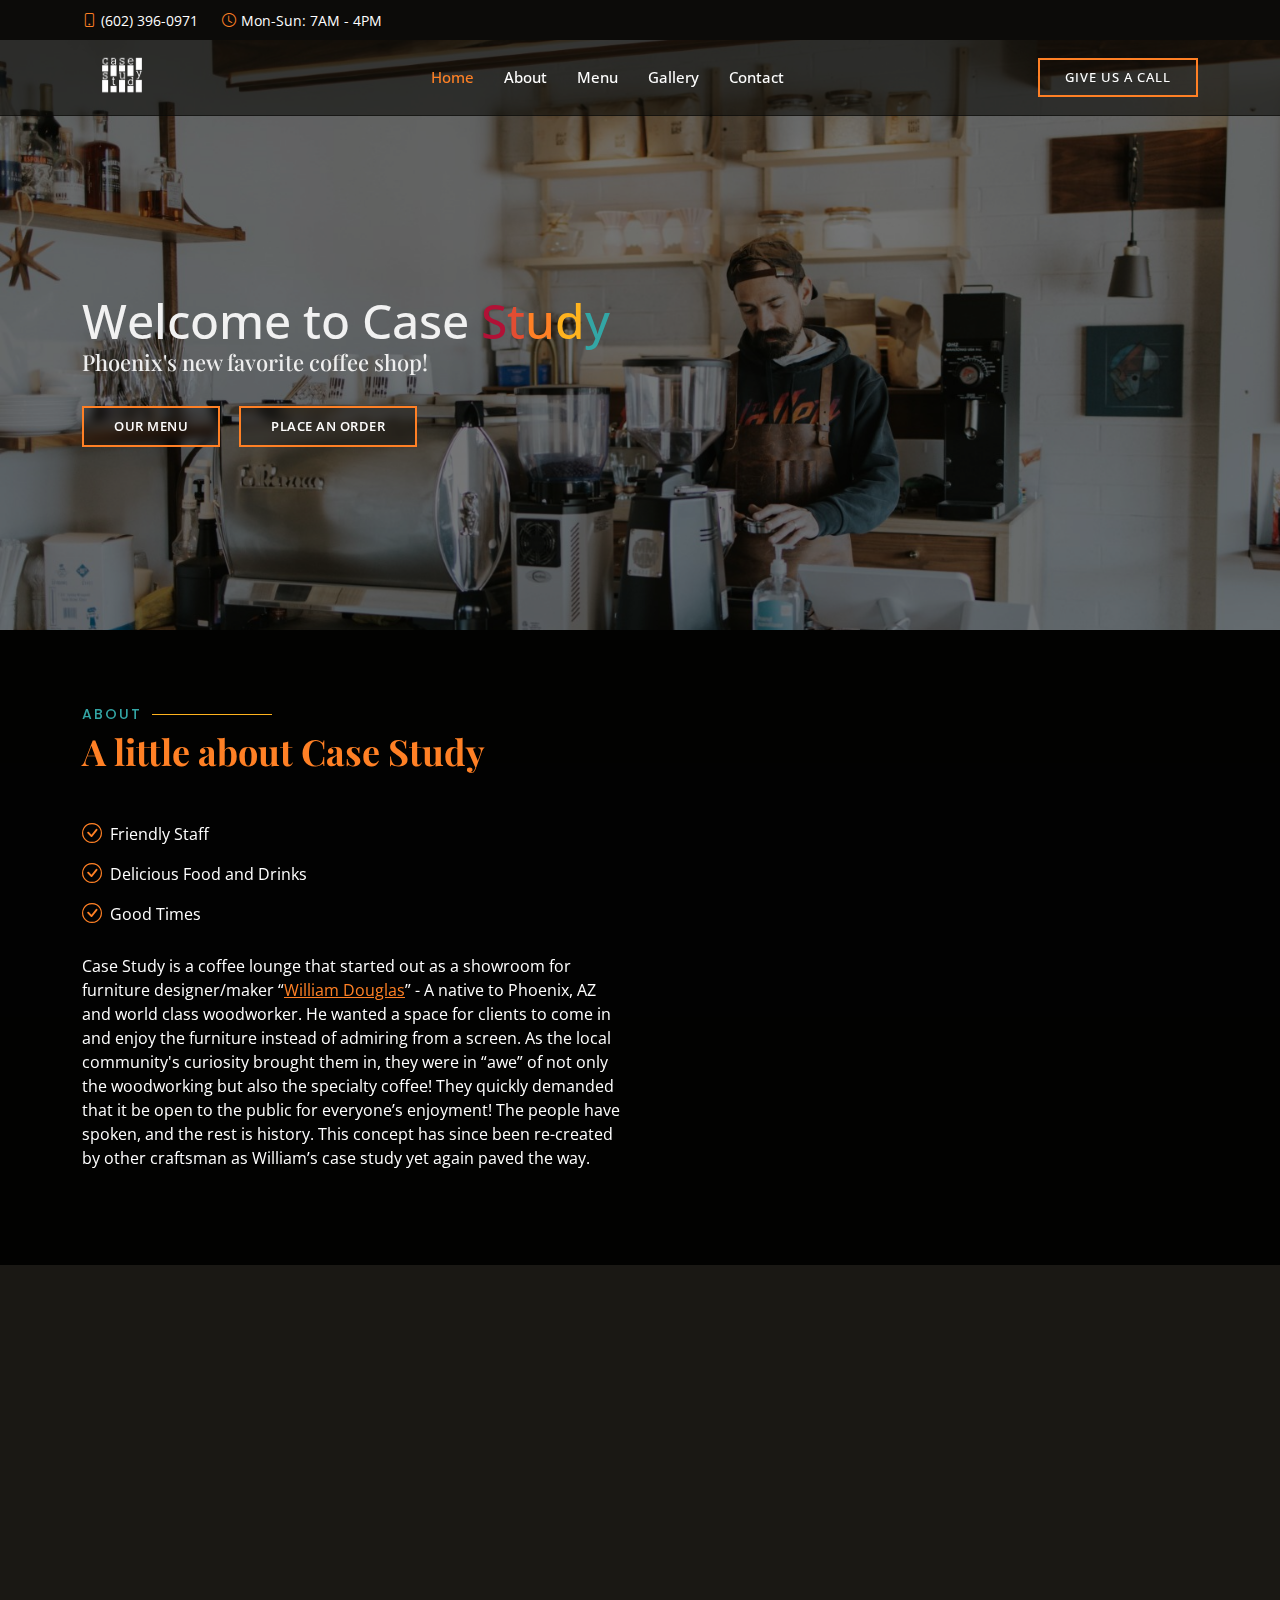
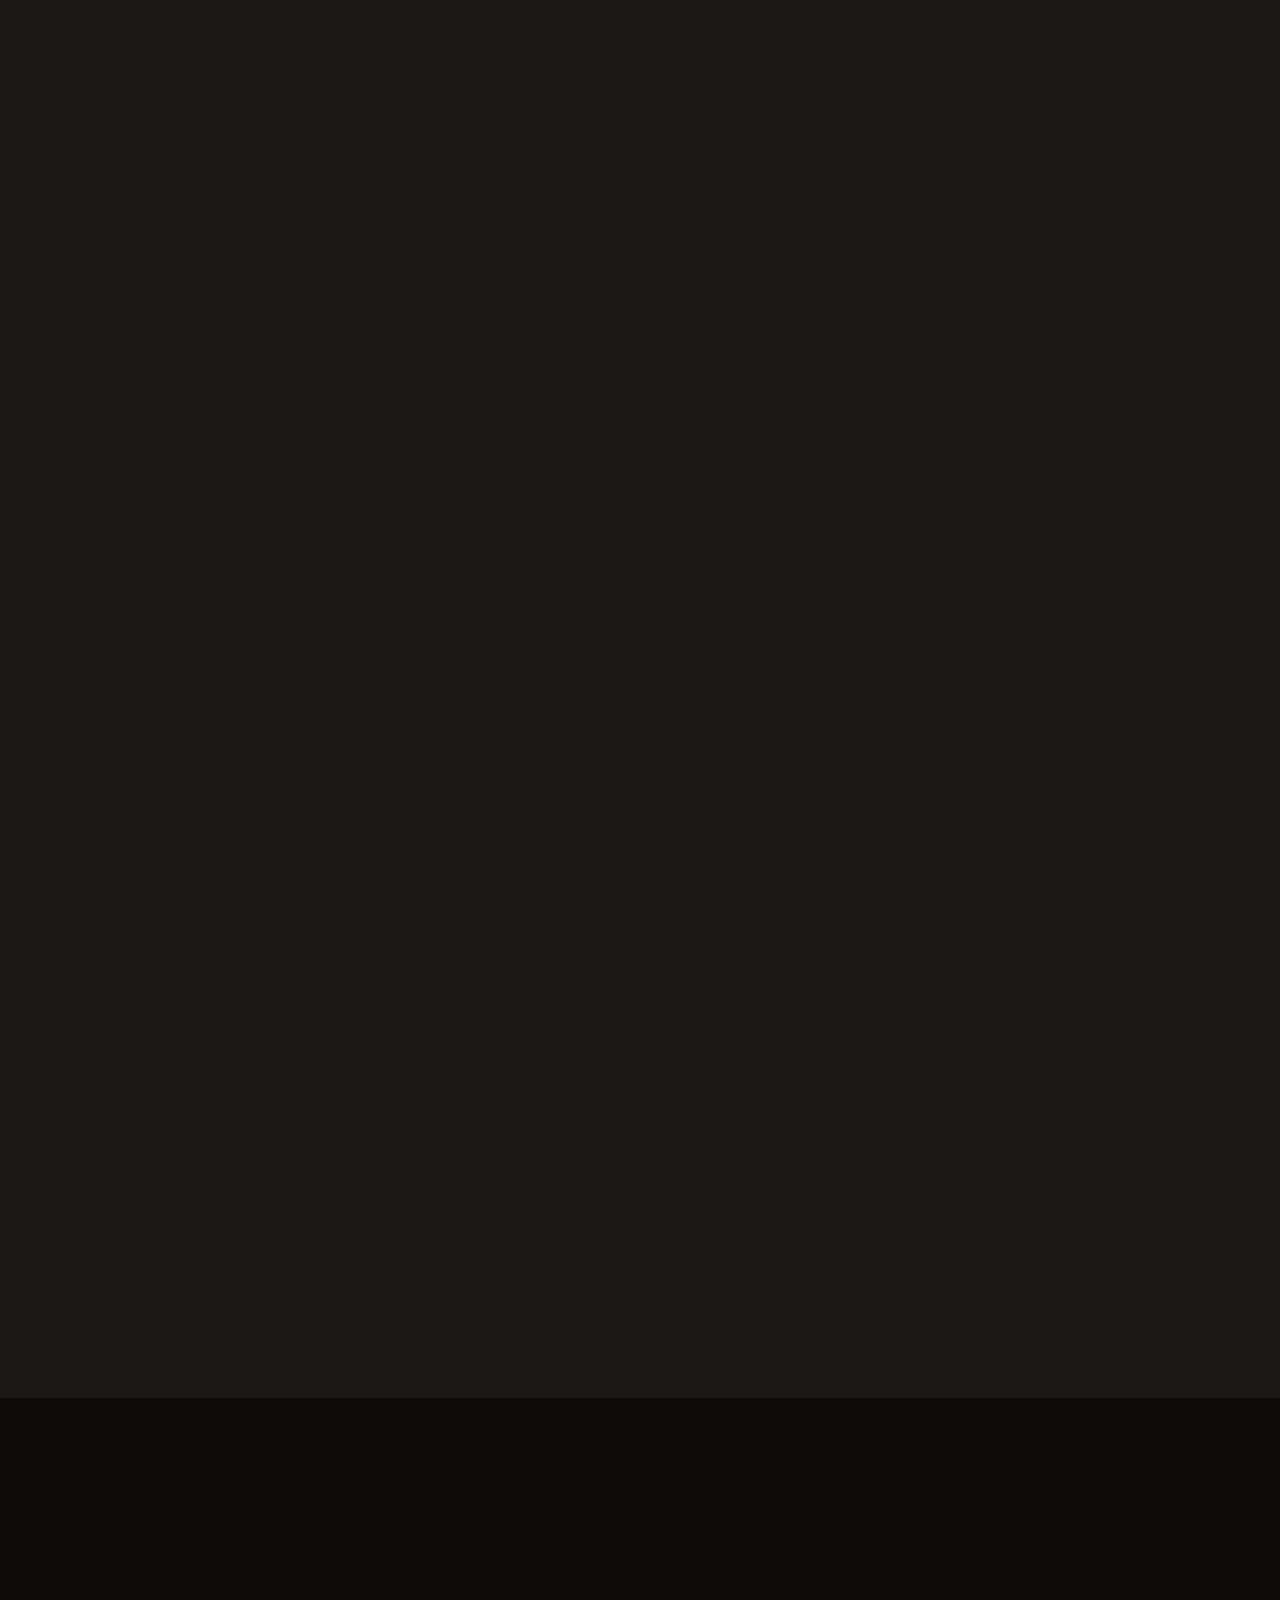
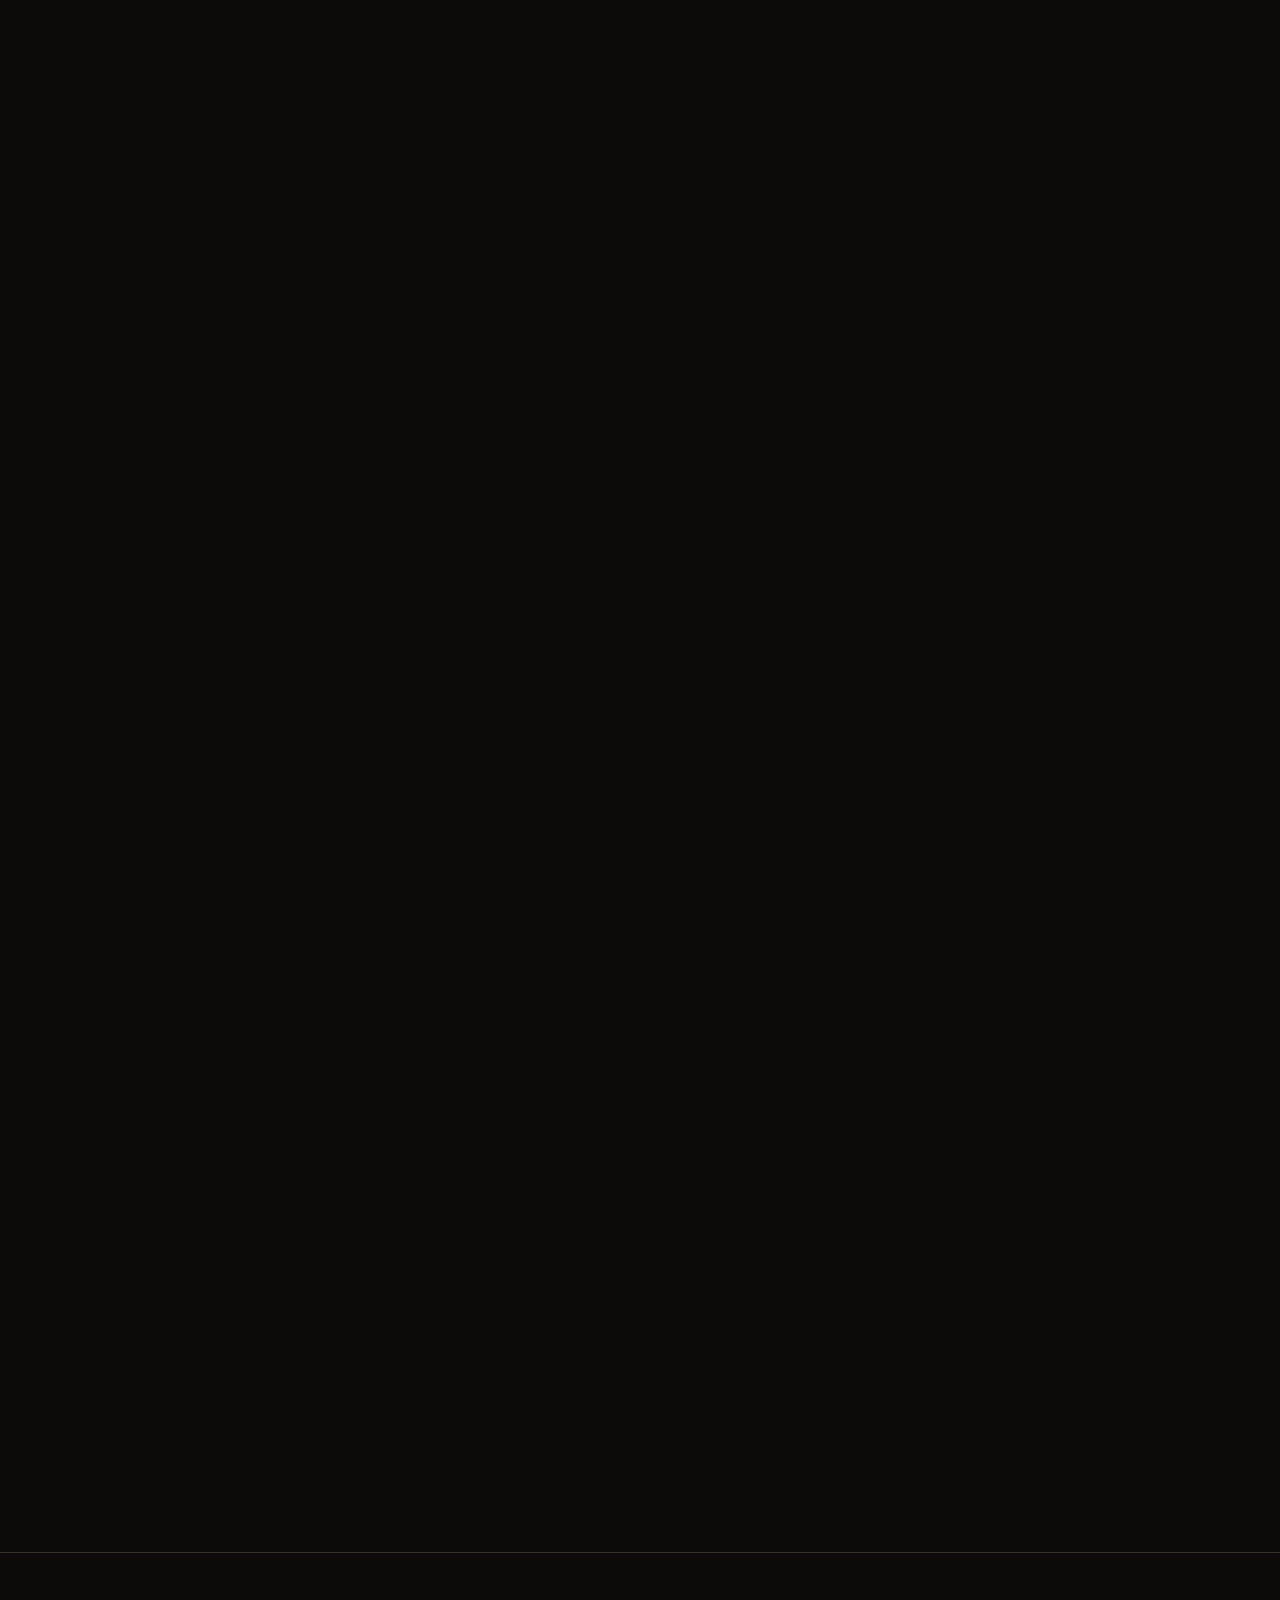
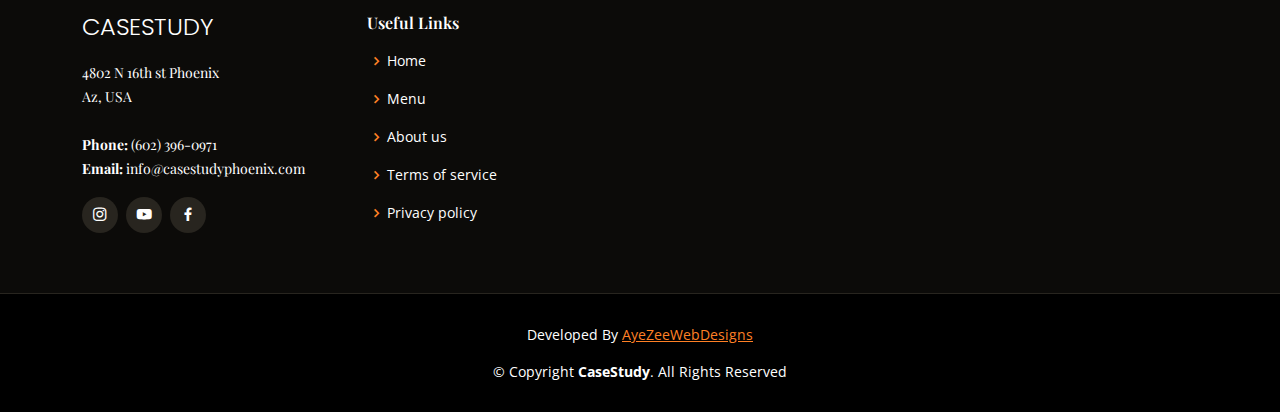
==== commit 42cde152: "optimizations" ====
--- a/index.html
+++ b/index.html
@@ -872,11 +872,11 @@
 						<div class="col-lg-3 col-md-4">
 							<div class="gallery-item">
 								<a
-									href="assets/img/min/DA3A8694-min(Large).jpg"
+									href="assets/img/coffee-front-min(Large).jpg"
 									class="gallery-lightbox"
 									data-gall="gallery-item"
 								>
-									<img src="assets/img/min/DA3A8694-min(Large).jpg" alt="" />
+									<img src="assets/img/coffee-front-min(Large).jpg" alt="" />
 								</a>
 							</div>
 						</div>
--- a/assets/css/style.css
+++ b/assets/css/style.css
@@ -492,7 +492,7 @@
 	width: 100%;
 	/* height: 100vh; */
 	height: 70vh;
-	background: url('../img/coffee-front-min.jpg') top center;
+	background: url('../img/coffee-front-min(Large).jpg');
 	background-size: cover;
 	position: relative;
 	padding: 0;
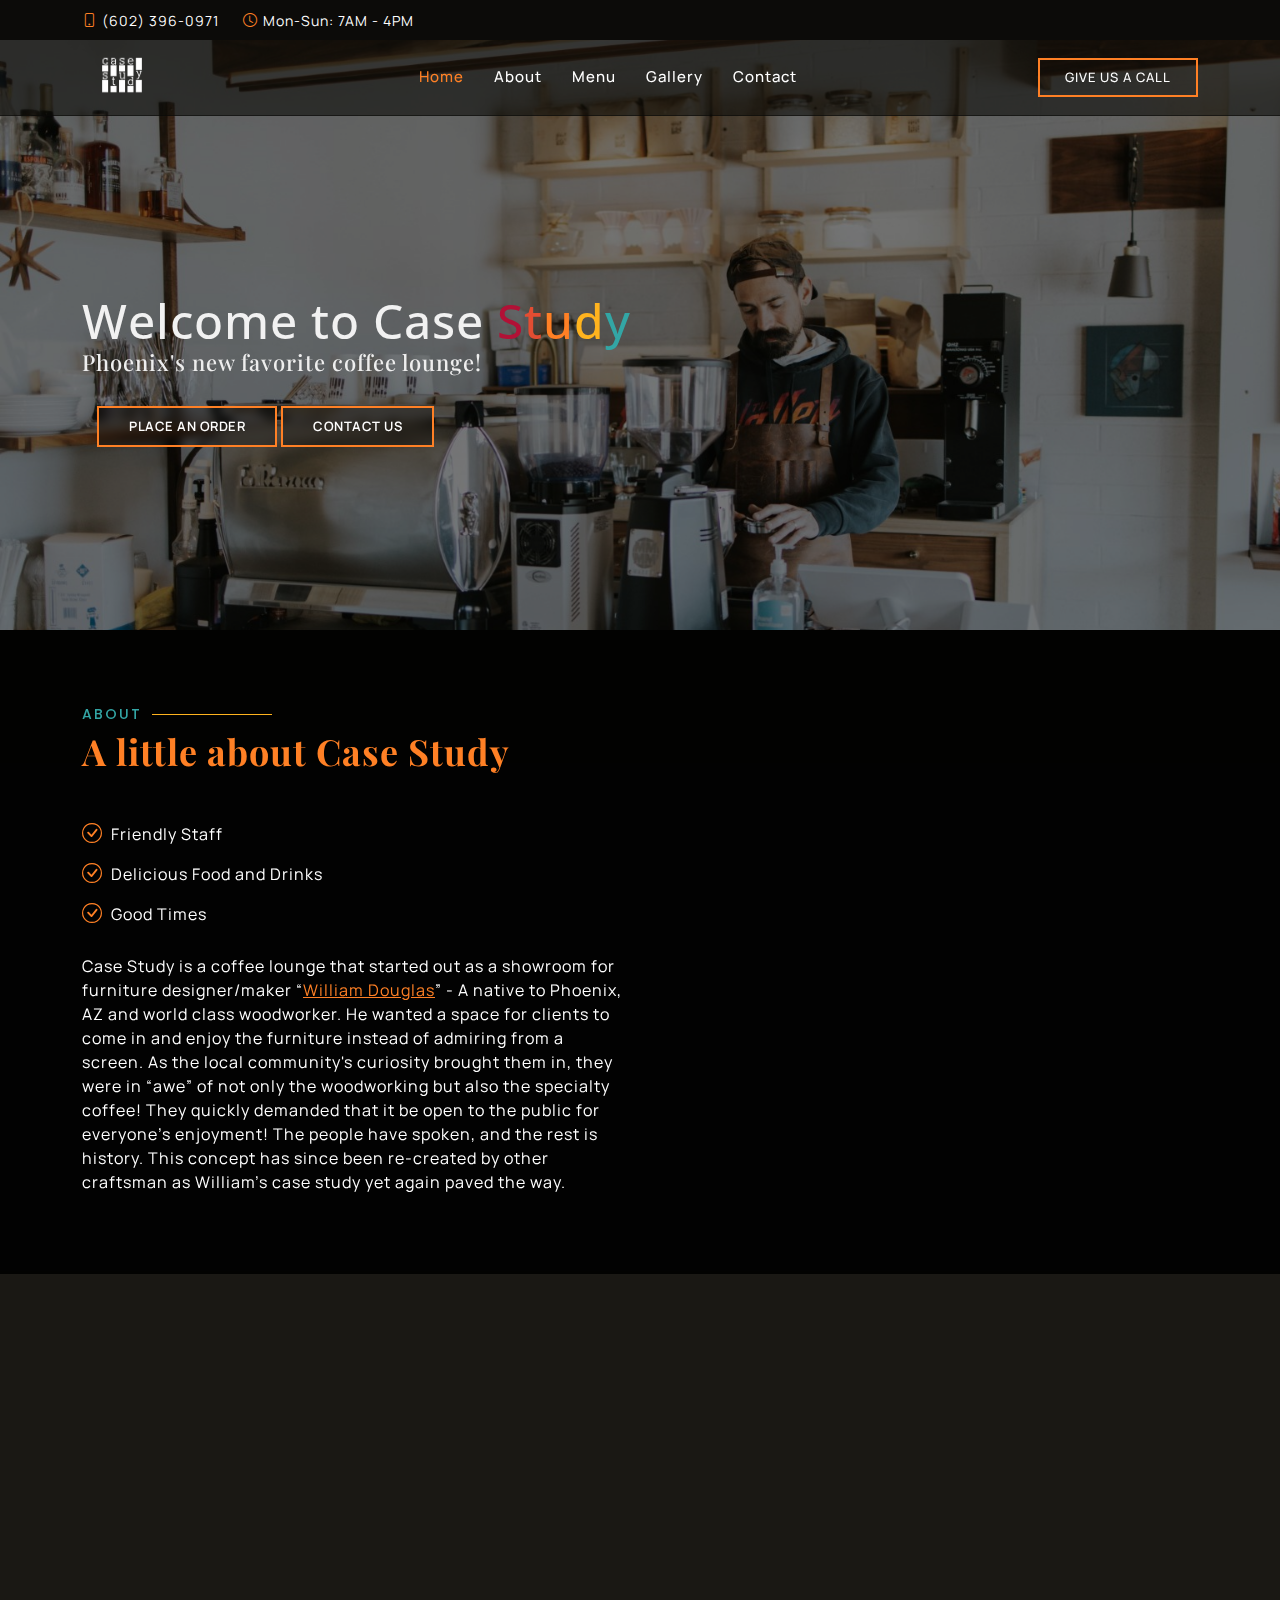
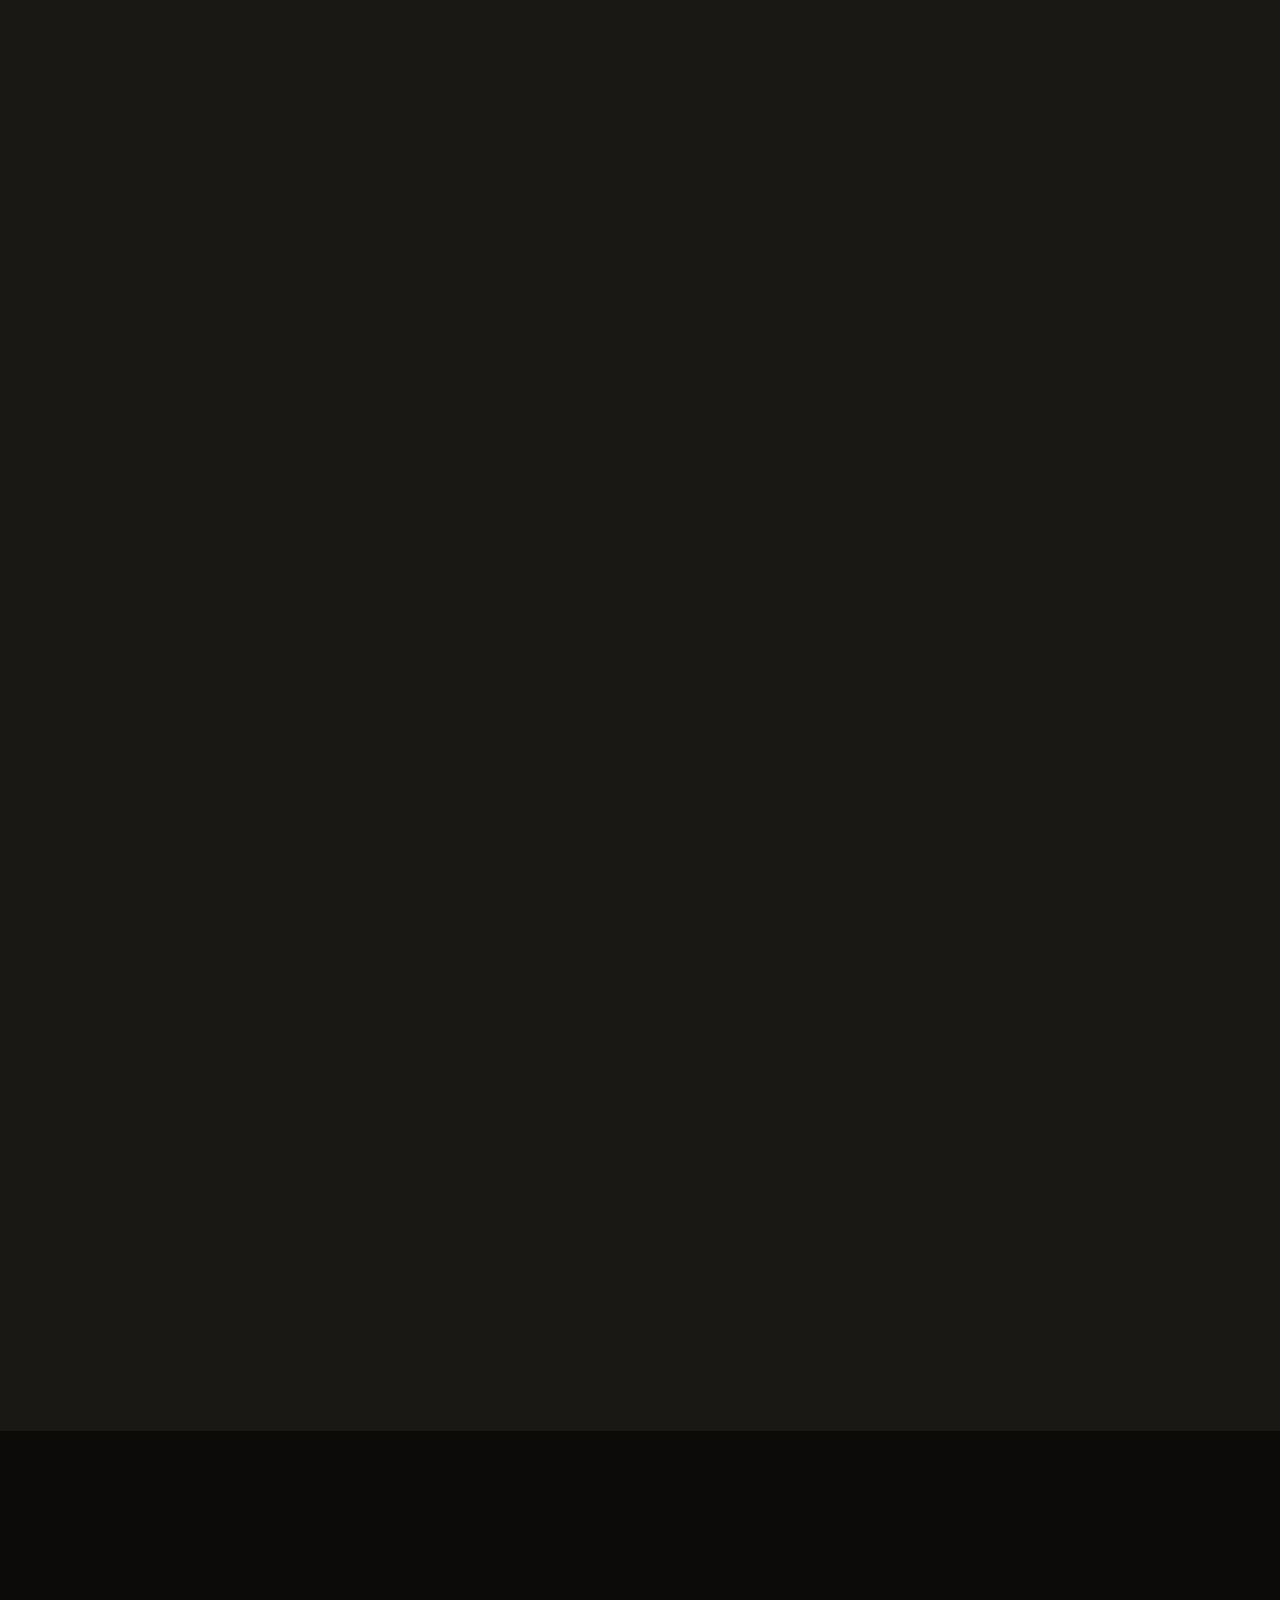
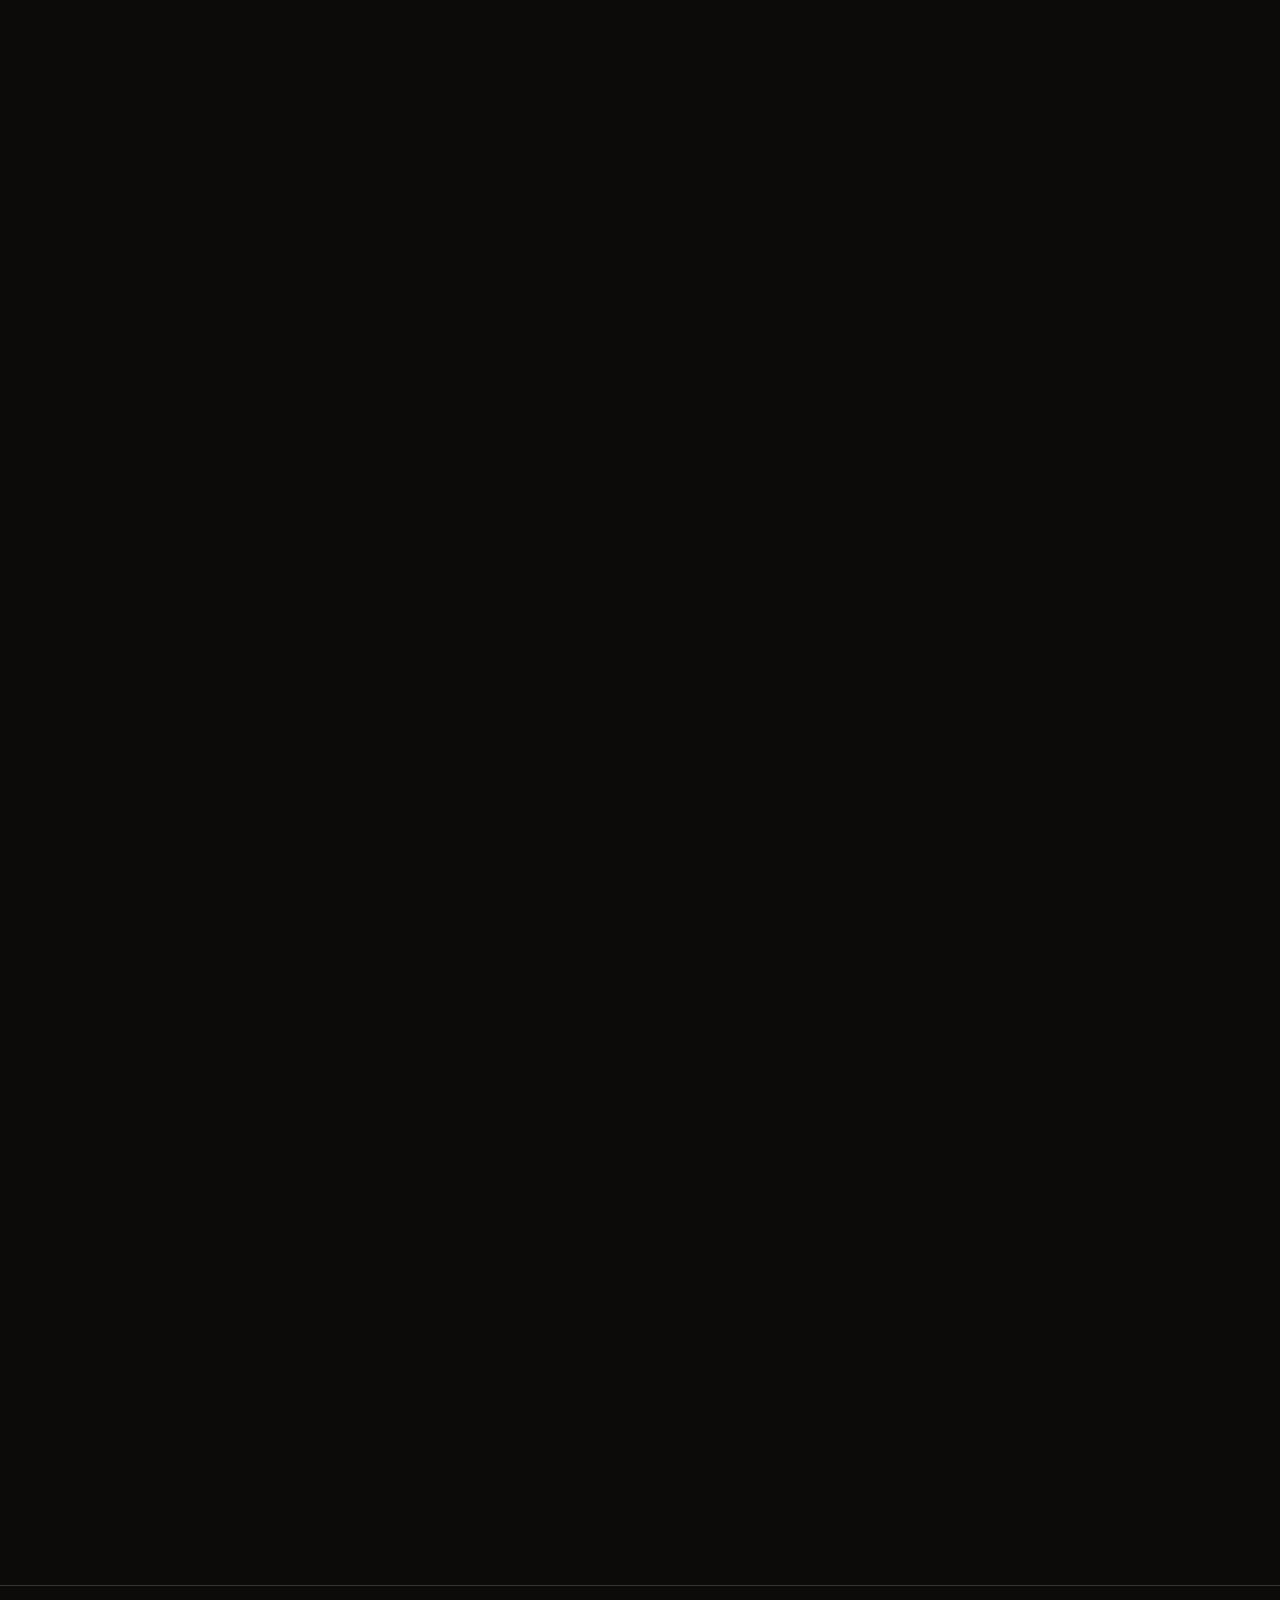
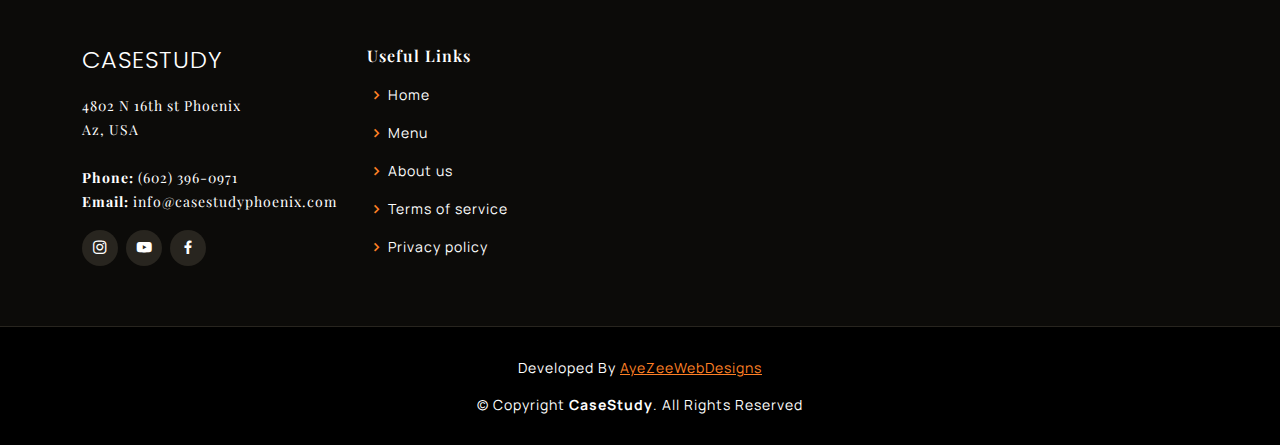
==== commit e3e2e260: "init" ====
--- a/index.html
+++ b/index.html
@@ -15,6 +15,10 @@
 		<!-- Google Fonts -->
 		<link
 			href="https://fonts.googleapis.com/css?family=Open+Sans:300,300i,400,400i,600,600i,700,700i|Playfair+Display:ital,wght@0,400;0,500;0,600;0,700;1,400;1,500;1,600;1,700|Poppins:300,300i,400,400i,500,500i,600,600i,700,700i"
+			rel="stylesheet"
+		/>
+		<link
+			href="https://fonts.googleapis.com/css2?family=Manrope:wght@200;300;400;500;600;700;800&display=swap"
 			rel="stylesheet"
 		/>
 		<link
@@ -153,16 +157,16 @@
 								><span id="five">y</span></span
 							>
 						</h1>
-						<h2>Phoenix's new favorite coffee shop!</h2>
+						<h2>Phoenix's new favorite coffee lounge!</h2>
 
 						<div class="btns">
-							<a href="#menu" class="btn-menu animated fadeInUp scrollto"
-								>Our Menu</a
-							>
 							<a
 								href="#book-a-table"
 								class="btn-book animated fadeInUp scrollto"
 								>Place an Order</a
+							>
+							<a href="#menu" class="btn-menu animated fadeInUp scrollto"
+								>Contact Us</a
 							>
 						</div>
 					</div>
@@ -640,10 +644,8 @@
 								<div class="testimonial-item">
 									<p>
 										<i class="bx bxs-quote-alt-left quote-icon-left"></i>
-										Proin iaculis purus consequat sem cure digni ssim donec
-										porttitora entum suscipit rhoncus. Accusantium quam,
-										ultricies eget id, aliquam eget nibh et. Maecen aliquam,
-										risus at semper.
+										Loved my experience at CaseStudy! The coffee was great and
+										the conversations were even better!
 										<i class="bx bxs-quote-alt-right quote-icon-right"></i>
 									</p>
 									<img
@@ -651,8 +653,7 @@
 										class="testimonial-img"
 										alt=""
 									/>
-									<h3>Saul Goodman</h3>
-									<h4>Ceo &amp; Founder</h4>
+									<h3>Aaron Soto</h3>
 								</div>
 							</div>
 							<!-- End testimonial item -->
--- a/assets/css/style.css
+++ b/assets/css/style.css
@@ -2,7 +2,8 @@
 # General
 --------------------------------------------------------------*/
 body {
-	font-family: 'Open Sans', sans-serif;
+	font-family: 'Manrope', sans-serif;
+	letter-spacing: 1px;
 	background: #0c0b09;
 	color: #fff;
 }
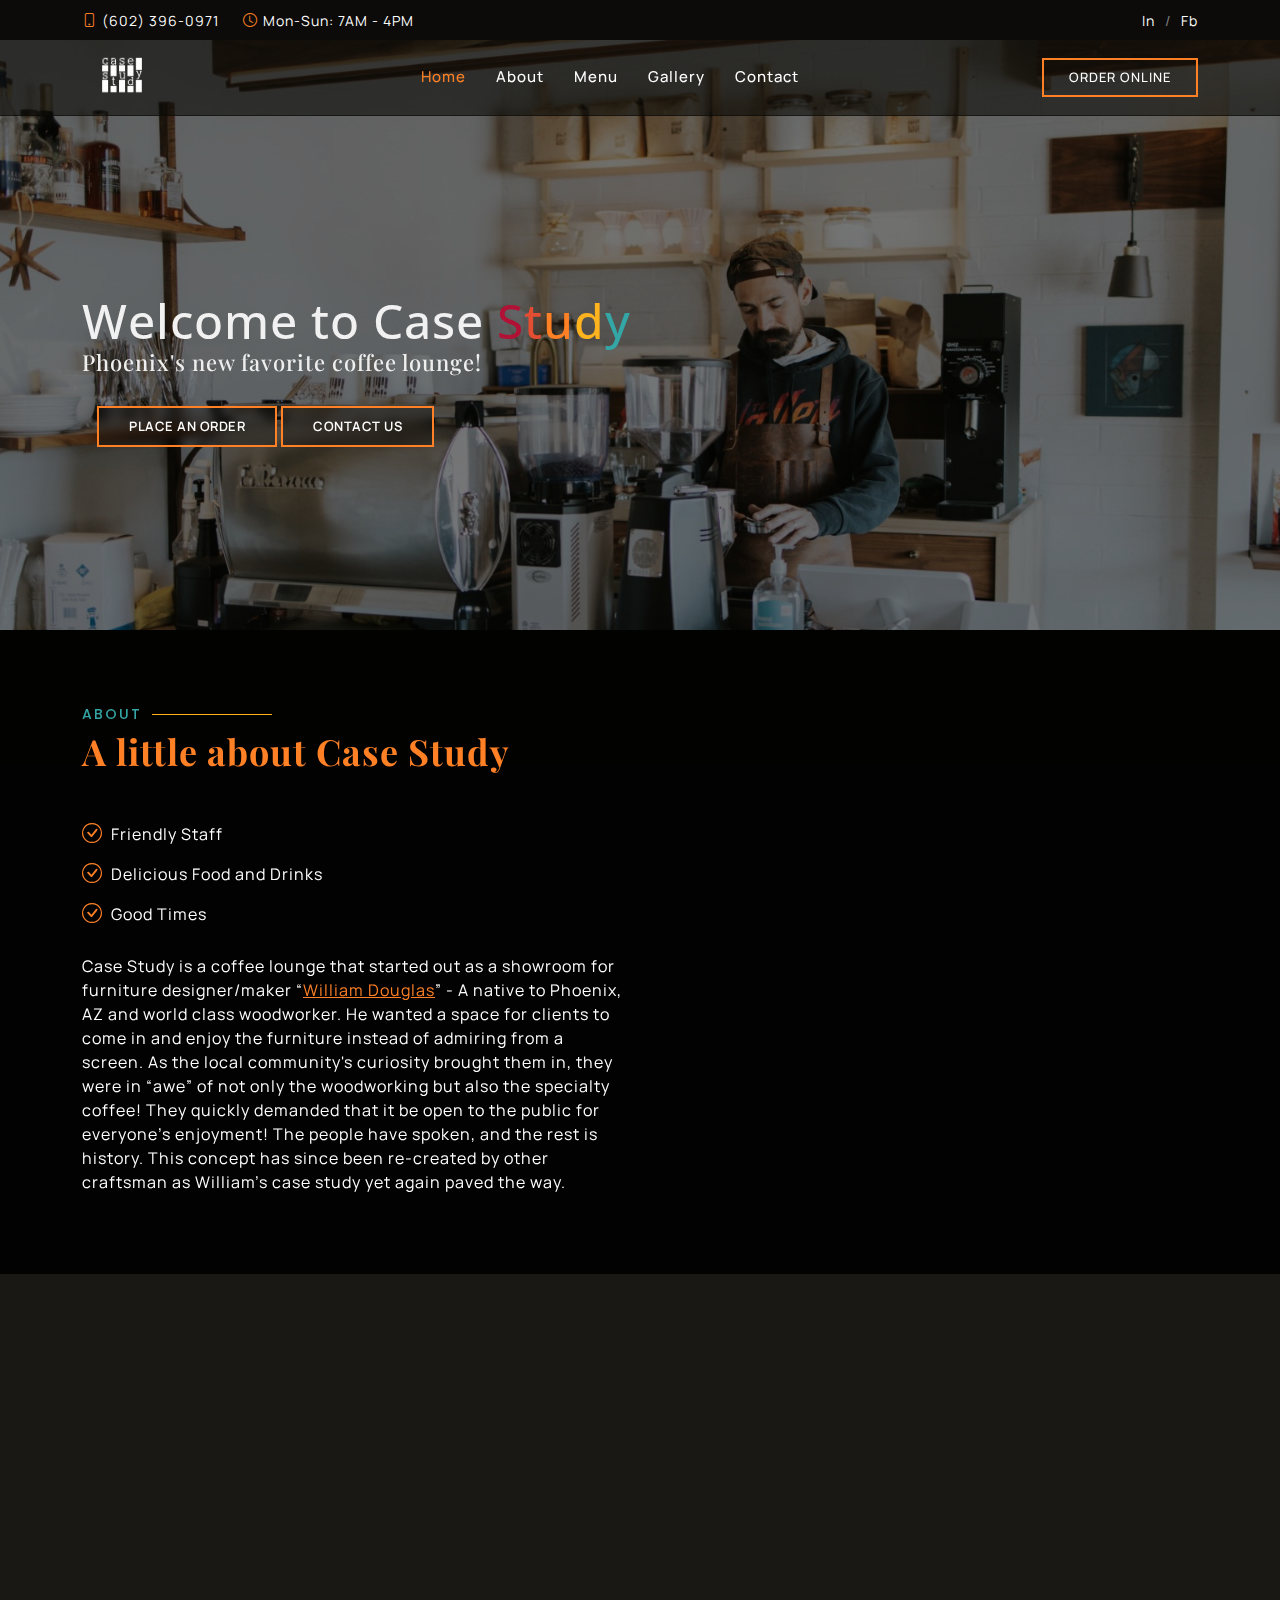
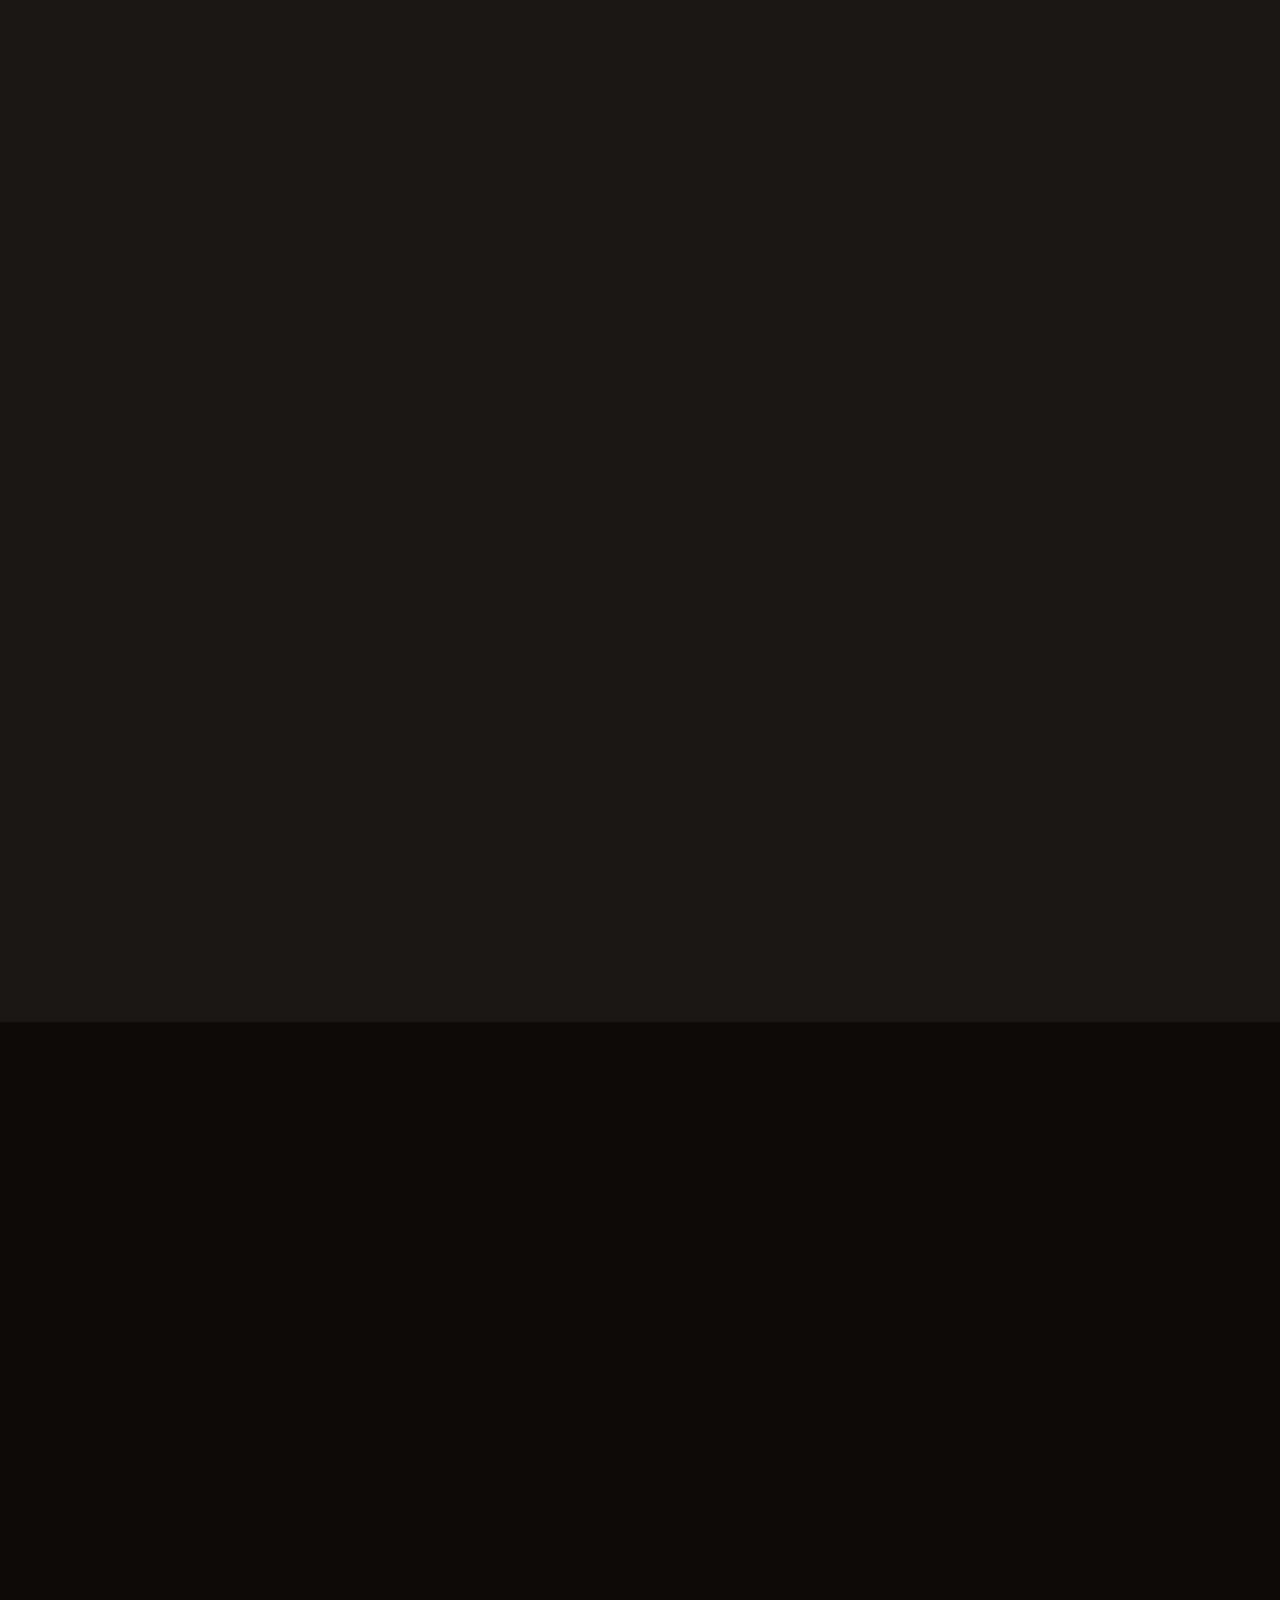
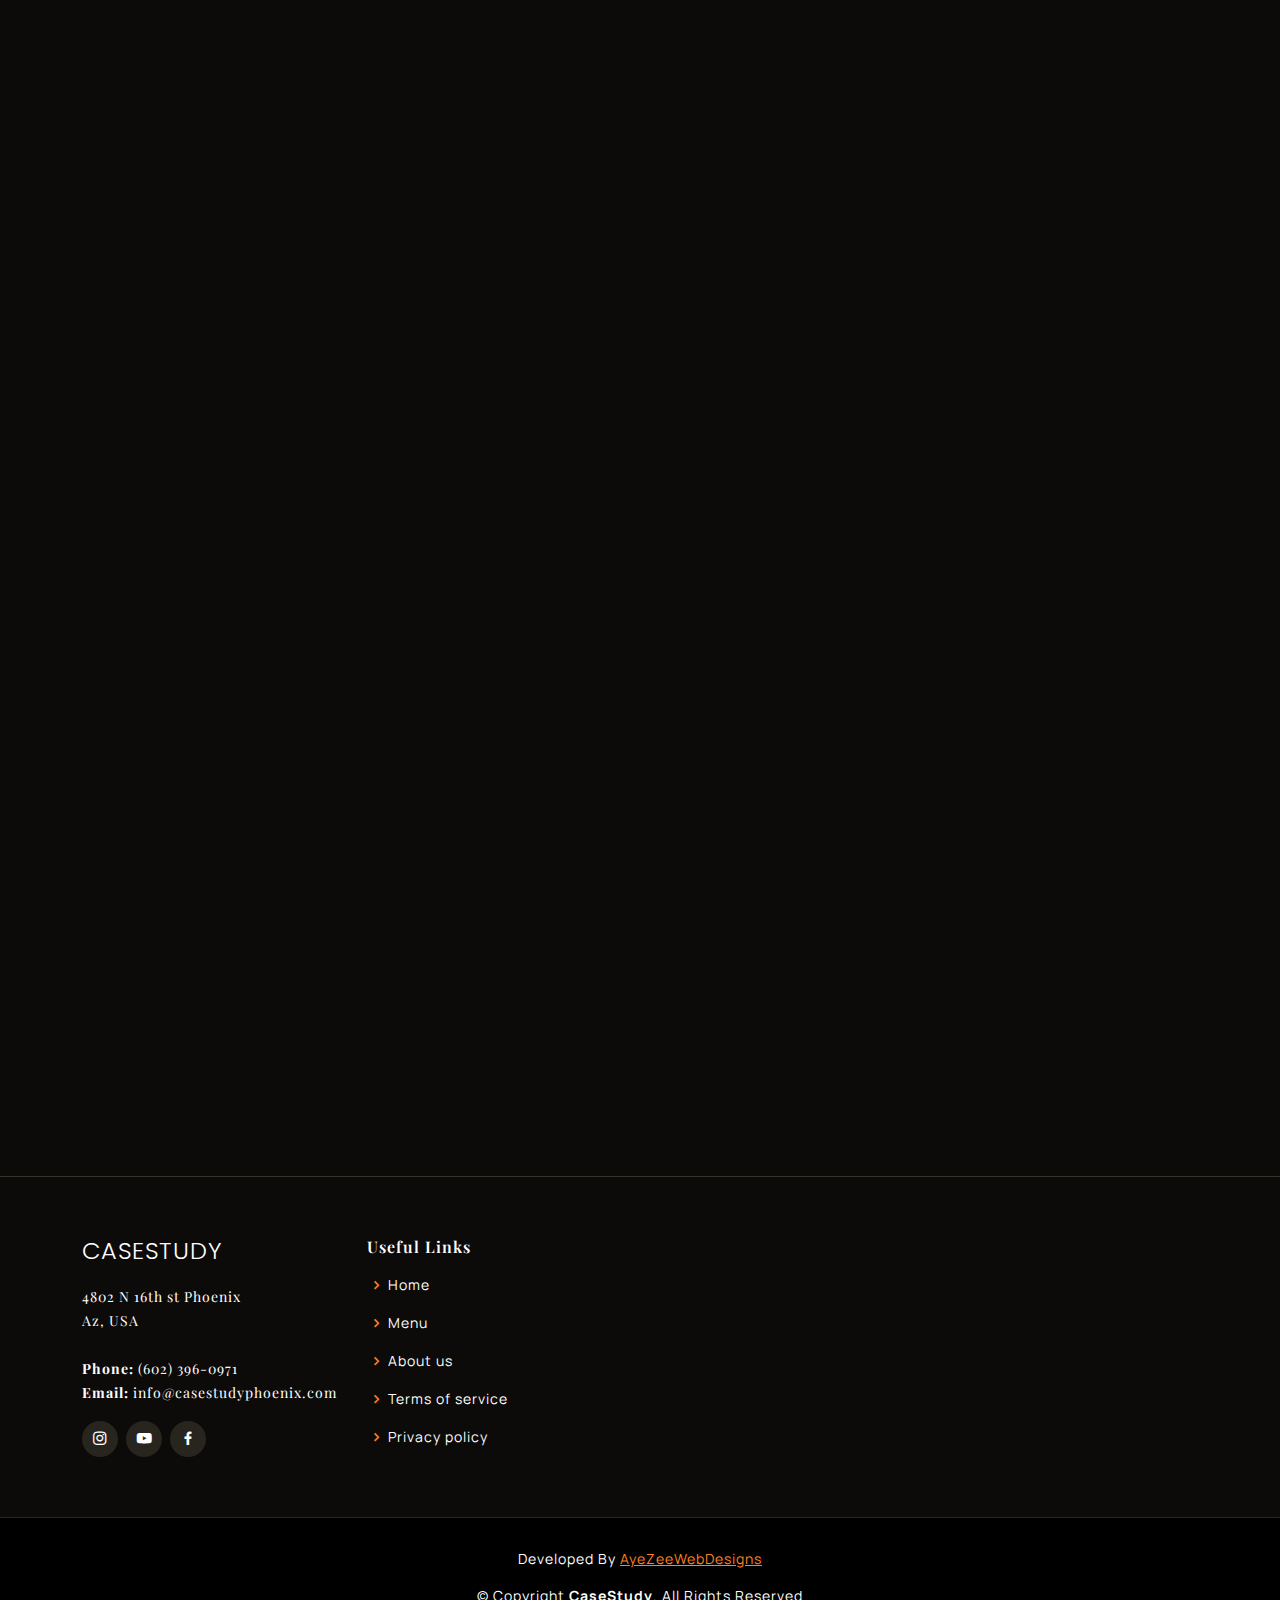
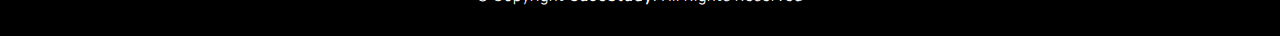
==== commit ad481431: "Latest Final" ====
--- a/index.html
+++ b/index.html
@@ -1,176 +1,175 @@
 <!DOCTYPE html>
 <html lang="en">
-	<head>
-		<meta charset="utf-8" />
-		<meta content="width=device-width, initial-scale=1.0" name="viewport" />
-
-		<title>Case Study Coffee | Phoenix, Az</title>
-		<meta content="" name="description" />
-		<meta content="" name="keywords" />
-
-		<!-- Favicons -->
-		<link href="assets/img/min/CaseStudy_Logo-14.svg" rel="icon" />
-		<link href="assets/img/min/CaseStudy_Logo-14.svg" rel="apple-touch-icon" />
-
-		<!-- Google Fonts -->
-		<link
-			href="https://fonts.googleapis.com/css?family=Open+Sans:300,300i,400,400i,600,600i,700,700i|Playfair+Display:ital,wght@0,400;0,500;0,600;0,700;1,400;1,500;1,600;1,700|Poppins:300,300i,400,400i,500,500i,600,600i,700,700i"
-			rel="stylesheet"
-		/>
-		<link
-			href="https://fonts.googleapis.com/css2?family=Manrope:wght@200;300;400;500;600;700;800&display=swap"
-			rel="stylesheet"
-		/>
-		<link
-			href="https://fonts.googleapis.com/css2?family=Oswald:wght@200;300;400;500;600;700&display=swap"
-			rel="stylesheet"
-		/>
-
-		<!-- Vendor CSS Files -->
-		<link href="assets/vendor/animate.css/animate.min.css" rel="stylesheet" />
-		<link href="assets/vendor/aos/aos.css" rel="stylesheet" />
-		<link
-			href="assets/vendor/bootstrap/css/bootstrap.min.css"
-			rel="stylesheet"
-		/>
-		<link
-			href="assets/vendor/bootstrap-icons/bootstrap-icons.css"
-			rel="stylesheet"
-		/>
-		<link href="assets/vendor/boxicons/css/boxicons.min.css" rel="stylesheet" />
-		<link
-			href="assets/vendor/glightbox/css/glightbox.min.css"
-			rel="stylesheet"
-		/>
-		<link href="assets/vendor/swiper/swiper-bundle.min.css" rel="stylesheet" />
-
-		<!-- Template Main CSS File -->
-		<link href="assets/css/style.css" rel="stylesheet" />
-	</head>
-
-	<body>
-		<!-- ======= Top Bar ======= -->
-		<div id="topbar" class="d-flex align-items-center fixed-top">
-			<div
-				class="container d-flex justify-content-center justify-content-md-between"
-			>
-				<div class="contact-info d-flex align-items-center">
-					<i class="bi bi-phone d-flex align-items-center"
-						><span>(602) 396-0971</span></i
-					>
-					<i class="bi bi-clock d-flex align-items-center ms-4"
-						><span> Mon-Sun: 7AM - 4PM</span></i
-					>
-				</div>
-
-				<!-- <div class="languages d-none d-md-flex align-items-center">
-					<ul>
-						<li>En</li>
-						<li><a href="#">De</a></li>
-					</ul>
-				</div> -->
-			</div>
-		</div>
-
-		<!-- ======= Header ======= -->
-		<header id="header" class="fixed-top d-flex align-items-center">
-			<div
-				class="container-fluid container-xl d-flex align-items-center justify-content-lg-between"
-			>
-				<!-- <h1 class="logo me-auto me-lg-0">
-					<a href="index.html"></a>
-						<img src="./assets/img/min/full-logo-min.png" alt="" />
-					</a>
-				</h1> -->
-				<!-- Uncomment below if you prefer to use an image logo -->
-				<!-- <a href="index.html" class="logo me-auto me-lg-0"
-					><img src="assets/img/min/full-logo-min.png" alt="" class="img-fluid"
-				/></a> -->
-				<a href="index.html" class="logo me-auto me-lg-0"
-					><object
-						type="image/svg+xml"
-						data="./assets/img/CaseStudy_Logo-11 (4).svg"
-						class="img-fluid"
-						alt=""
-					></object>
-				</a>
-
-				<nav id="navbar" class="navbar order-last order-lg-0">
-					<ul>
-						<li><a class="nav-link scrollto active" href="#hero">Home</a></li>
-						<li><a class="nav-link scrollto" href="#about">About</a></li>
-						<li><a class="nav-link scrollto" href="#menu">Menu</a></li>
-						<!-- <li><a class="nav-link scrollto" href="#specials">Specials</a></li> -->
-						<!-- <li><a class="nav-link scrollto" href="#events">Events</a></li> -->
-						<!-- <li><a class="nav-link scrollto" href="#chefs">Chefs</a></li> -->
-						<li><a class="nav-link scrollto" href="#gallery">Gallery</a></li>
-						<!-- <li class="dropdown">
-							<a href="#"
-								><span>Drop Down</span> <i class="bi bi-chevron-down"></i
-							></a>
-							<ul>
-								<li><a href="#">Drop Down 1</a></li>
-								<li class="dropdown">
-									<a href="#"
-										><span>Deep Drop Down</span>
-										<i class="bi bi-chevron-right"></i
-									></a>
-									<ul>
-										<li><a href="#">Deep Drop Down 1</a></li>
-										<li><a href="#">Deep Drop Down 2</a></li>
-										<li><a href="#">Deep Drop Down 3</a></li>
-										<li><a href="#">Deep Drop Down 4</a></li>
-										<li><a href="#">Deep Drop Down 5</a></li>
-									</ul>
-								</li>
-								<li><a href="#">Drop Down 2</a></li>
-								<li><a href="#">Drop Down 3</a></li>
-								<li><a href="#">Drop Down 4</a></li>
-							</ul>
-						</li> -->
-						<li><a class="nav-link scrollto" href="#contact">Contact</a></li>
-					</ul>
-					<i class="bi bi-list mobile-nav-toggle"></i>
-				</nav>
-				<!-- .navbar -->
-				<a href="/" class="book-a-table-btn scrollto d-none d-lg-flex"
-					>Give us a call</a
-				>
-			</div>
-		</header>
-		<!-- End Header -->
-
-		<!-- ======= Hero Section ======= -->
-		<section id="hero" class="d-flex align-items-center">
-			<div
-				class="container position-relative text-center text-lg-start"
-				data-aos="zoom-in"
-				data-aos-delay="100"
-			>
-				<div class="row">
-					<div class="col-lg-8">
-						<h1>
-							Welcome to
-							<span
-								>Case <span id="one">S</span><span id="two">t</span
-								><span id="three">u</span><span id="four">d</span
-								><span id="five">y</span></span
-							>
-						</h1>
-						<h2>Phoenix's new favorite coffee lounge!</h2>
-
-						<div class="btns">
-							<a
-								href="#book-a-table"
-								class="btn-book animated fadeInUp scrollto"
-								>Place an Order</a
-							>
-							<a href="#menu" class="btn-menu animated fadeInUp scrollto"
-								>Contact Us</a
-							>
-						</div>
-					</div>
-					<!-- <div
+  <head>
+    <!-- Google tag (gtag.js) -->
+    <script
+      async
+      src="https://www.googletagmanager.com/gtag/js?id=G-H9QWXCBJ17"
+    ></script>
+    <script>
+      window.dataLayer = window.dataLayer || [];
+      function gtag() {
+        dataLayer.push(arguments);
+      }
+      gtag('js', new Date());
+
+      gtag('config', 'G-H9QWXCBJ17');
+    </script>
+
+    <meta charset="utf-8" />
+    <meta content="width=device-width, initial-scale=1.0" name="viewport" />
+
+    <title>Case Study Coffee | Phoenix, Az</title>
+    <meta
+      content="Looking for the perfect cup of coffee in Phoenix, AZ? Look no further than our cozy coffee shop! From our locally roasted beans to our inviting atmosphere, we're the go-to spot for coffee lovers. Join us for a latte, cappuccino, or just a friendly chat. Visit us today and experience the best coffee in Phoenix!"
+      name="description"
+    />
+    <!-- FACEBOOK TAGS -->
+    <meta property="og:site_name" content="Case Study Coffee Lounge" />
+    <meta property="og:title" content="Case Study Coffee Lounge" />
+    <meta property="og:type" content="website" />
+    <meta property="og:url" content="https://casestudyphoenix.com" />
+    <meta property="og:image" content="/assets/img/coffee-front-min.jpg" />
+    <!-- TWITTER TAGS -->
+    <meta name="twitter:title" content="Case Study Coffee Lounge" />
+    <meta
+      name="twitter:description"
+      content="CaseStudyPhoenix is a coffee lounge in Phoenix, Arizona that offers great coffee and company. Stop by to say hi and grab your new favorite cup of coffee!"
+    />
+    <meta name="twitter:image" content="/assets/img/coffee-front-min.jpg" />
+    <meta name="twitter:card" content="summary_large_image" />
+    <meta name="twitter:image:alt" content="William making some coffee" />
+
+    <!-- Favicons -->
+    <link href="assets/img/min/CaseStudy_Logo-14.svg" rel="icon" />
+    <link href="assets/img/min/CaseStudy_Logo-14.svg" rel="apple-touch-icon" />
+
+    <!-- Google Fonts -->
+    <link
+      href="https://fonts.googleapis.com/css?family=Open+Sans:300,300i,400,400i,600,600i,700,700i|Playfair+Display:ital,wght@0,400;0,500;0,600;0,700;1,400;1,500;1,600;1,700|Poppins:300,300i,400,400i,500,500i,600,600i,700,700i"
+      rel="stylesheet"
+    />
+    <link
+      href="https://fonts.googleapis.com/css2?family=Manrope:wght@200;300;400;500;600;700;800&display=swap"
+      rel="stylesheet"
+    />
+    <link
+      href="https://fonts.googleapis.com/css2?family=Oswald:wght@200;300;400;500;600;700&display=swap"
+      rel="stylesheet"
+    />
+
+    <!-- Vendor CSS Files -->
+    <link href="assets/vendor/animate.css/animate.min.css" rel="stylesheet" />
+    <link href="assets/vendor/aos/aos.css" rel="stylesheet" />
+    <link
+      href="assets/vendor/bootstrap/css/bootstrap.min.css"
+      rel="stylesheet"
+    />
+    <link
+      href="assets/vendor/bootstrap-icons/bootstrap-icons.css"
+      rel="stylesheet"
+    />
+    <link href="assets/vendor/boxicons/css/boxicons.min.css" rel="stylesheet" />
+    <link
+      href="assets/vendor/glightbox/css/glightbox.min.css"
+      rel="stylesheet"
+    />
+    <link href="assets/vendor/swiper/swiper-bundle.min.css" rel="stylesheet" />
+
+    <!-- Template Main CSS File -->
+    <link href="assets/css/style.css" rel="stylesheet" />
+  </head>
+
+  <body>
+    <!-- ======= Top Bar ======= -->
+    <div id="topbar" class="d-flex align-items-center fixed-top">
+      <div
+        class="container d-flex justify-content-center justify-content-md-between"
+      >
+        <div class="contact-info d-flex align-items-center">
+          <i class="bi bi-phone d-flex align-items-center"
+            ><span>(602) 396-0971</span></i
+          >
+          <i class="bi bi-clock d-flex align-items-center ms-4"
+            ><span> Mon-Sun: 7AM - 4PM</span></i
+          >
+        </div>
+
+        <div class="languages d-none d-md-flex align-items-center">
+          <ul>
+            <li><a href="www.Instagram.com" title="Instagram">In</a></li>
+            <li><a href="www.facebook.com" title="Facebook">Fb</a></li>
+          </ul>
+        </div>
+      </div>
+    </div>
+
+    <!-- ======= Header ======= -->
+    <header id="header" class="fixed-top d-flex align-items-center">
+      <div
+        class="container-fluid container-xl d-flex align-items-center justify-content-lg-between"
+      >
+        <a href="index.html" class="logo me-auto me-lg-0"
+          ><object
+            type="image/svg+xml"
+            data="./assets/img/CaseStudy_Logo-11 (4).svg"
+            class="img-fluid"
+            alt=""
+          ></object>
+        </a>
+
+        <nav id="navbar" class="navbar order-last order-lg-0">
+          <ul>
+            <li><a class="nav-link scrollto active" href="/">Home</a></li>
+            <li><a class="nav-link scrollto" href="#about">About</a></li>
+            <li><a class="nav-link scrollto" href="#menu">Menu</a></li>
+            <li><a class="nav-link scrollto" href="#gallery">Gallery</a></li>
+            <li><a class="nav-link scrollto" href="#contact">Contact</a></li>
+          </ul>
+          <i class="bi bi-list mobile-nav-toggle"></i>
+        </nav>
+        <!-- .navbar -->
+        <a
+          href="https://www.clover.com/online-ordering/william-douglas-co-phoenix"
+          target="_blank"
+          class="book-a-table-btn scrollto d-none d-lg-flex"
+          >Order Online</a
+        >
+      </div>
+    </header>
+    <!-- End Header -->
+
+    <!-- ======= Hero Section ======= -->
+    <section id="hero" class="d-flex align-items-center">
+      <div
+        class="container position-relative text-center text-lg-start"
+        data-aos="zoom-in"
+        data-aos-delay="100"
+      >
+        <div class="row">
+          <div class="col-lg-8">
+            <h1>
+              Welcome to
+              <span
+                >Case <span id="one">S</span><span id="two">t</span
+                ><span id="three">u</span><span id="four">d</span
+                ><span id="five">y</span></span
+              >
+            </h1>
+            <h2>Phoenix's new favorite coffee lounge!</h2>
+
+            <div class="btns">
+              <a
+                href="https://www.clover.com/online-ordering/william-douglas-co-phoenix"
+                class="btn-book animated fadeInUp scrollto"
+                >Place an Order</a
+              >
+              <a href="#contact" class="btn-menu animated fadeInUp scrollto"
+                >Contact Us</a
+              >
+            </div>
+          </div>
+          <!-- <div
 						class="col-lg-4 d-flex align-items-center justify-content-center position-relative"
 						data-aos="zoom-in"
 						data-aos-delay="200"
@@ -180,274 +179,320 @@
 							class="glightbox play-btn"
 						></a>
 					</div> -->
-				</div>
-			</div>
-		</section>
-		<!-- End Hero -->
-
-		<main id="main">
-			<!-- ======= About Section ======= -->
-			<section id="about" class="about">
-				<div class="container" data-aos="fade-up">
-					<div class="section-title">
-						<h2>About</h2>
-						<p>A little about Case Study</p>
-					</div>
-					<div class="row">
-						<div
-							class="col-lg-6 order-1 order-lg-2"
-							data-aos="zoom-in"
-							data-aos-delay="100"
-						>
-							<div class="about-img">
-								<img src="assets/img/coffee-front-min(Large).jpg" alt="" />
-							</div>
-						</div>
-						<div class="col-lg-6 pt-4 pt-lg-0 order-2 order-lg-1 content">
-							<!-- <h3>What you can expect with CaseStudy</h3> -->
-							<ul>
-								<li><i class="bi bi-check-circle"></i> Friendly Staff</li>
-								<li>
-									<i class="bi bi-check-circle"></i> Delicious Food and Drinks
-								</li>
-								<li><i class="bi bi-check-circle"></i> Good Times</li>
-							</ul>
-							<p>
-								Case Study is a coffee lounge that started out as a showroom for
-								furniture designer/maker “<a
-									href="https://www.youtube.com/@WilliamDouglasCo/featured"
-									target="_blank"
-									>William Douglas</a
-								>” - A native to Phoenix, AZ and world class woodworker. He
-								wanted a space for clients to come in and enjoy the furniture
-								instead of admiring from a screen. As the local community's
-								curiosity brought them in, they were in “awe” of not only the
-								woodworking but also the specialty coffee! They quickly demanded
-								that it be open to the public for everyone’s enjoyment! The
-								people have spoken, and the rest is history. This concept has
-								since been re-created by other craftsman as William’s case study
-								yet again paved the way.
-							</p>
-						</div>
-					</div>
-				</div>
-			</section>
-			<!-- End About Section -->
-
-			<!-- ======= Menu Section ======= -->
-			<section id="menu" class="menu section-bg">
-				<div class="container" data-aos="fade-up">
-					<div class="section-title">
-						<h2>Menu</h2>
-						<p>Check Out Our Tasty Menu</p>
-					</div>
-
-					<div class="row" data-aos="fade-up" data-aos-delay="100">
-						<div class="col-lg-12 d-flex justify-content-center">
-							<ul id="menu-filters">
-								<li data-filter="*" class="filter-active">All</li>
-								<li data-filter=".filter-coffee">Coffee</li>
-								<li data-filter=".filter-food">Food</li>
-							</ul>
-						</div>
-					</div>
-
-					<div
-						class="row menu-container"
-						data-aos="fade-up"
-						data-aos-delay="200"
-					>
-						<!-- #region drinks -->
-						<div class="col-lg-6 menu-item filter-coffee">
-							<img
-								src="assets/img/coffee-thumbnail.jpg"
-								class="menu-img"
-								alt=""
-							/>
-							<div class="menu-content">
-								<a href="#">Latte</a><span>$5</span>
-							</div>
-							<div class="menu-ingredients">
-								Lorem, deren, trataro, filede, nerada
-							</div>
-						</div>
-
-						<div class="col-lg-6 menu-item filter-coffee">
-							<img
-								src="assets/img/coffee-thumbnail.jpg"
-								class="menu-img"
-								alt=""
-							/>
-							<div class="menu-content">
-								<a href="#">Cappuccino</a><span>$4</span>
-							</div>
-							<div class="menu-ingredients">
-								Lorem, deren, trataro, filede, nerada
-							</div>
-						</div>
-						<div class="col-lg-6 menu-item filter-coffee">
-							<img
-								src="assets/img/coffee-thumbnail.jpg"
-								class="menu-img"
-								alt=""
-							/>
-							<div class="menu-content">
-								<a href="#">Cortado</a><span>$4</span>
-							</div>
-							<div class="menu-ingredients">
-								Lorem, deren, trataro, filede, nerada
-							</div>
-						</div>
-						<div class="col-lg-6 menu-item filter-coffee">
-							<img
-								src="assets/img/coffee-thumbnail.jpg"
-								class="menu-img"
-								alt=""
-							/>
-							<div class="menu-content">
-								<a href="#">Macchiato</a><span>$4</span>
-							</div>
-							<div class="menu-ingredients">
-								Lorem, deren, trataro, filede, nerada
-							</div>
-						</div>
-						<div class="col-lg-6 menu-item filter-coffee">
-							<img
-								src="assets/img/coffee-thumbnail.jpg"
-								class="menu-img"
-								alt=""
-							/>
-							<div class="menu-content">
-								<a href="#">Espresso</a><span>$3</span>
-							</div>
-							<div class="menu-ingredients">
-								Lorem, deren, trataro, filede, nerada
-							</div>
-						</div>
-						<div class="col-lg-6 menu-item filter-coffee">
-							<img
-								src="assets/img/coffee-thumbnail.jpg"
-								class="menu-img"
-								alt=""
-							/>
-							<div class="menu-content">
-								<a href="#">Americano</a><span>$3.50</span>
-							</div>
-							<div class="menu-ingredients">
-								Lorem, deren, trataro, filede, nerada
-							</div>
-						</div>
-						<div class="col-lg-6 menu-item filter-coffee">
-							<img
-								src="assets/img/coffee-thumbnail.jpg"
-								class="menu-img"
-								alt=""
-							/>
-							<div class="menu-content">
-								<a href="#">Pour Over</a><span>$5</span>
-							</div>
-							<div class="menu-ingredients">
-								Lorem, deren, trataro, filede, nerada
-							</div>
-						</div>
-						<div class="col-lg-6 menu-item filter-coffee">
-							<img
-								src="assets/img/coffee-thumbnail.jpg"
-								class="menu-img"
-								alt=""
-							/>
-							<div class="menu-content">
-								<a href="#">Chai Latte</a><span>$5.50</span>
-							</div>
-							<div class="menu-ingredients">
-								Lorem, deren, trataro, filede, nerada
-							</div>
-						</div>
-						<div class="col-lg-6 menu-item filter-coffee">
-							<img
-								src="assets/img/coffee-thumbnail.jpg"
-								class="menu-img"
-								alt=""
-							/>
-							<div class="menu-content">
-								<a href="#">Matcha latte</a><span>$5.50</span>
-							</div>
-							<div class="menu-ingredients">
-								Lorem, deren, trataro, filede, nerada
-							</div>
-						</div>
-						<div class="col-lg-6 menu-item filter-coffee">
-							<img
-								src="assets/img/coffee-thumbnail.jpg"
-								class="menu-img"
-								alt=""
-							/>
-							<div class="menu-content">
-								<a href="#">Iced Latte</a><span>$5.50</span>
-							</div>
-							<div class="menu-ingredients">
-								Lorem, deren, trataro, filede, nerada
-							</div>
-						</div>
-						<div class="col-lg-6 menu-item filter-coffee">
-							<img
-								src="assets/img/coffee-thumbnail.jpg"
-								class="menu-img"
-								alt=""
-							/>
-							<div class="menu-content">
-								<a href="#">Case Study house roast beans</a><span>$16</span>
-							</div>
-							<div class="menu-ingredients">
-								Lorem, deren, trataro, filede, nerada
-							</div>
-						</div>
-						<!-- #endregion -->
-
-						<!-- #region food -->
-						<div class="col-lg-6 menu-item filter-food">
-							<img
-								src="assets/img/coffee-thumbnail.jpg"
-								class="menu-img"
-								alt=""
-							/>
-							<div class="menu-content">
-								<a href="#">Avocado Toast</a><span>$8</span>
-							</div>
-							<div class="menu-ingredients">Add egg $2</div>
-						</div>
-						<div class="col-lg-6 menu-item filter-food">
-							<img
-								src="assets/img/coffee-thumbnail.jpg"
-								class="menu-img"
-								alt=""
-							/>
-							<div class="menu-content">
-								<a href="#">French Pancake</a><span>$12</span>
-							</div>
-							<div class="menu-ingredients">
-								Lorem, deren, trataro, filede, nerada
-							</div>
-						</div>
-						<div class="col-lg-6 menu-item filter-food">
-							<img
-								src="assets/img/coffee-thumbnail.jpg"
-								class="menu-img"
-								alt=""
-							/>
-							<div class="menu-content">
-								<a href="#">Grilled Cheese</a><span>$8</span>
-							</div>
-							<div class="menu-ingredients">Add tomato soup $4</div>
-						</div>
-						<!-- #endregion -->
-					</div>
-				</div>
-			</section>
-			<!-- End Menu Section -->
-
-			<!-- ======= Specials Section ======= -->
-			<!-- <section id="specials" class="specials">
+        </div>
+      </div>
+    </section>
+    <!-- End Hero -->
+
+    <main id="main">
+      <!-- ======= About Section ======= -->
+      <section id="about" class="about">
+        <div class="container" data-aos="fade-up">
+          <div class="section-title">
+            <h2>About</h2>
+            <p>A little about Case Study</p>
+          </div>
+          <div class="row">
+            <div
+              class="col-lg-6 order-1 order-lg-2"
+              data-aos="zoom-in"
+              data-aos-delay="100"
+            >
+              <div class="about-img">
+                <img src="assets/img/coffee-front-min(Large).jpg" alt="" />
+              </div>
+            </div>
+            <div class="col-lg-6 pt-4 pt-lg-0 order-2 order-lg-1 content">
+              <!-- <h3>What you can expect with CaseStudy</h3> -->
+              <ul>
+                <li><i class="bi bi-check-circle"></i> Friendly Staff</li>
+                <li>
+                  <i class="bi bi-check-circle"></i> Delicious Food and Drinks
+                </li>
+                <li><i class="bi bi-check-circle"></i> Good Times</li>
+              </ul>
+              <p>
+                Case Study is a coffee lounge that started out as a showroom for
+                furniture designer/maker “<a
+                  href="https://www.youtube.com/@WilliamDouglasCo/featured"
+                  target="_blank"
+                  >William Douglas</a
+                >” - A native to Phoenix, AZ and world class woodworker. He
+                wanted a space for clients to come in and enjoy the furniture
+                instead of admiring from a screen. As the local community's
+                curiosity brought them in, they were in “awe” of not only the
+                woodworking but also the specialty coffee! They quickly demanded
+                that it be open to the public for everyone’s enjoyment! The
+                people have spoken, and the rest is history. This concept has
+                since been re-created by other craftsman as William’s case study
+                yet again paved the way.
+              </p>
+            </div>
+          </div>
+        </div>
+      </section>
+      <!-- End About Section -->
+
+      <!-- ======= Menu Section ======= -->
+      <section id="menu" class="menu section-bg">
+        <div class="container" data-aos="fade-up">
+          <div class="section-title">
+            <h2>Menu</h2>
+            <p>Check Out Our Tasty Menu</p>
+          </div>
+
+          <div
+            class="row menu-container"
+            data-aos="fade-up"
+            data-aos-delay="200"
+          >
+            <!-- #region drinks -->
+            <div class="col-lg-6 menu-item filter-coffee">
+              <!-- <img
+                src="assets/img/coffee-thumbnail.jpg"
+                class="menu-img"
+                alt=""
+              /> -->
+              <div class="menu-content">
+                <a
+                  href="https://www.clover.com/online-ordering/william-douglas-co-phoenix"
+                  target="_blank"
+                  >Latte</a
+                ><span>$5</span>
+              </div>
+              <!-- <div class="menu-ingredients">
+                Lorem, deren, trataro, filede, nerada
+              </div> -->
+            </div>
+
+            <div class="col-lg-6 menu-item filter-coffee">
+              <!-- <img
+                src="assets/img/coffee-thumbnail.jpg"
+                class="menu-img"
+                alt=""
+              /> -->
+              <div class="menu-content">
+                <a
+                  href="https://www.clover.com/online-ordering/william-douglas-co-phoenix"
+                  target="_blank"
+                  >Cappuccino</a
+                ><span>$4</span>
+              </div>
+              <!-- <div class="menu-ingredients">
+                Lorem, deren, trataro, filede, nerada
+              </div> -->
+            </div>
+            <div class="col-lg-6 menu-item filter-coffee">
+              <!-- <img
+                src="assets/img/coffee-thumbnail.jpg"
+                class="menu-img"
+                alt=""
+              /> -->
+              <div class="menu-content">
+                <a
+                  href="https://www.clover.com/online-ordering/william-douglas-co-phoenix"
+                  target="_blank"
+                  >Cortado</a
+                ><span>$4</span>
+              </div>
+              <!-- <div class="menu-ingredients">
+                Lorem, deren, trataro, filede, nerada
+              </div> -->
+            </div>
+            <div class="col-lg-6 menu-item filter-coffee">
+              <!-- <img
+                src="assets/img/coffee-thumbnail.jpg"
+                class="menu-img"
+                alt=""
+              /> -->
+              <div class="menu-content">
+                <a
+                  href="https://www.clover.com/online-ordering/william-douglas-co-phoenix"
+                  target="_blank"
+                  >Macchiato</a
+                ><span>$4</span>
+              </div>
+              <!-- <div class="menu-ingredients">
+                Lorem, deren, trataro, filede, nerada
+              </div> -->
+            </div>
+            <div class="col-lg-6 menu-item filter-coffee">
+              <!-- <img
+                src="assets/img/coffee-thumbnail.jpg"
+                class="menu-img"
+                alt=""
+              /> -->
+              <div class="menu-content">
+                <a
+                  href="https://www.clover.com/online-ordering/william-douglas-co-phoenix"
+                  target="_blank"
+                  >Espresso</a
+                ><span>$3</span>
+              </div>
+              <!-- <div class="menu-ingredients">
+                Lorem, deren, trataro, filede, nerada
+              </div> -->
+            </div>
+            <div class="col-lg-6 menu-item filter-coffee">
+              <!-- <img
+                src="assets/img/coffee-thumbnail.jpg"
+                class="menu-img"
+                alt=""
+              /> -->
+              <div class="menu-content">
+                <a
+                  href="https://www.clover.com/online-ordering/william-douglas-co-phoenix"
+                  target="_blank"
+                  >Americano</a
+                ><span>$3.50</span>
+              </div>
+              <!-- <div class="menu-ingredients">
+                Lorem, deren, trataro, filede, nerada
+              </div> -->
+            </div>
+            <div class="col-lg-6 menu-item filter-coffee">
+              <!-- <img
+                src="assets/img/coffee-thumbnail.jpg"
+                class="menu-img"
+                alt=""
+              /> -->
+              <div class="menu-content">
+                <a
+                  href="https://www.clover.com/online-ordering/william-douglas-co-phoenix"
+                  target="_blank"
+                  >Pour Over</a
+                ><span>$5</span>
+              </div>
+              <!-- <div class="menu-ingredients">
+                Lorem, deren, trataro, filede, nerada
+              </div> -->
+            </div>
+            <div class="col-lg-6 menu-item filter-coffee">
+              <!-- <img
+                src="assets/img/coffee-thumbnail.jpg"
+                class="menu-img"
+                alt=""
+              /> -->
+              <div class="menu-content">
+                <a
+                  href="https://www.clover.com/online-ordering/william-douglas-co-phoenix"
+                  target="_blank"
+                  >Chai Latte</a
+                ><span>$5.50</span>
+              </div>
+              <!-- <div class="menu-ingredients">
+                Lorem, deren, trataro, filede, nerada
+              </div> -->
+            </div>
+            <div class="col-lg-6 menu-item filter-coffee">
+              <!-- <img
+                src="assets/img/coffee-thumbnail.jpg"
+                class="menu-img"
+                alt=""
+              /> -->
+              <div class="menu-content">
+                <a
+                  href="https://www.clover.com/online-ordering/william-douglas-co-phoenix"
+                  target="_blank"
+                  >Matcha latte</a
+                ><span>$5.50</span>
+              </div>
+              <!-- <div class="menu-ingredients">
+                Lorem, deren, trataro, filede, nerada
+              </div> -->
+            </div>
+            <div class="col-lg-6 menu-item filter-coffee">
+              <!-- <img
+                src="assets/img/coffee-thumbnail.jpg"
+                class="menu-img"
+                alt=""
+              /> -->
+              <div class="menu-content">
+                <a
+                  href="https://www.clover.com/online-ordering/william-douglas-co-phoenix"
+                  target="_blank"
+                  >Iced Latte</a
+                ><span>$5.50</span>
+              </div>
+              <!-- <div class="menu-ingredients">
+                Lorem, deren, trataro, filede, nerada
+              </div> -->
+            </div>
+            <div class="col-lg-6 menu-item filter-coffee">
+              <!-- <img
+                src="assets/img/coffee-thumbnail.jpg"
+                class="menu-img"
+                alt=""
+              /> -->
+              <div class="menu-content">
+                <a
+                  href="https://www.clover.com/online-ordering/william-douglas-co-phoenix"
+                  target="_blank"
+                  >Case Study house roast beans</a
+                ><span>$16</span>
+              </div>
+              <!-- <div class="menu-ingredients">
+                Lorem, deren, trataro, filede, nerada
+              </div> -->
+            </div>
+            <!-- #endregion -->
+
+            <!-- #region food -->
+            <div class="col-lg-6 menu-item filter-food">
+              <!-- <img
+                src="assets/img/coffee-thumbnail.jpg"
+                class="menu-img"
+                alt=""
+              /> -->
+              <div class="menu-content">
+                <a
+                  href="https://www.clover.com/online-ordering/william-douglas-co-phoenix"
+                  target="_blank"
+                  >Avocado Toast</a
+                ><span>$8</span>
+              </div>
+              <!-- <div class="menu-ingredients">Add egg $2</div> -->
+            </div>
+            <div class="col-lg-6 menu-item filter-food">
+              <!-- <img
+                src="assets/img/coffee-thumbnail.jpg"
+                class="menu-img"
+                alt=""
+              /> -->
+              <div class="menu-content">
+                <a
+                  href="https://www.clover.com/online-ordering/william-douglas-co-phoenix"
+                  target="_blank"
+                  >French Pancake</a
+                ><span>$12</span>
+              </div>
+              <!-- <div class="menu-ingredients">
+                Lorem, deren, trataro, filede, nerada
+              </div> -->
+            </div>
+            <div class="col-lg-6 menu-item filter-food">
+              <!-- <img
+                src="assets/img/coffee-thumbnail.jpg"
+                class="menu-img"
+                alt=""
+              /> -->
+              <div class="menu-content">
+                <a
+                  href="https://www.clover.com/online-ordering/william-douglas-co-phoenix"
+                  target="_blank"
+                  >Grilled Cheese</a
+                ><span>$8</span>
+              </div>
+              <!-- <div class="menu-ingredients">Add tomato soup $4</div> -->
+            </div>
+            <!-- #endregion -->
+          </div>
+        </div>
+      </section>
+      <!-- End Menu Section -->
+
+      <!-- ======= Specials Section ======= -->
+      <!-- <section id="specials" class="specials">
 				<div class="container" data-aos="fade-up">
 					<div class="section-title">
 						<h2>Specials</h2>
@@ -624,471 +669,443 @@
 					</div>
 				</div>
 			</section> -->
-			<!-- End Specials Section -->
-
-			<!-- ======= Testimonials Section ======= -->
-			<section id="testimonials" class="testimonials section-bg">
-				<div class="container" data-aos="fade-up">
-					<div class="section-title">
-						<h2>Testimonials</h2>
-						<p>What they're saying about us</p>
-					</div>
-
-					<div
-						class="testimonials-slider swiper"
-						data-aos="fade-up"
-						data-aos-delay="100"
-					>
-						<div class="swiper-wrapper">
-							<div class="swiper-slide">
-								<div class="testimonial-item">
-									<p>
-										<i class="bx bxs-quote-alt-left quote-icon-left"></i>
-										Loved my experience at CaseStudy! The coffee was great and
-										the conversations were even better!
-										<i class="bx bxs-quote-alt-right quote-icon-right"></i>
-									</p>
-									<img
-										src="assets/img/testimonials/testimonials-1.jpg"
-										class="testimonial-img"
-										alt=""
-									/>
-									<h3>Aaron Soto</h3>
-								</div>
-							</div>
-							<!-- End testimonial item -->
-
-							<div class="swiper-slide">
-								<div class="testimonial-item">
-									<p>
-										<i class="bx bxs-quote-alt-left quote-icon-left"></i>
-										Export tempor illum tamen malis malis eram quae irure esse
-										labore quem cillum quid cillum eram malis quorum velit fore
-										eram velit sunt aliqua noster fugiat irure amet legam anim
-										culpa.
-										<i class="bx bxs-quote-alt-right quote-icon-right"></i>
-									</p>
-									<img
-										src="assets/img/testimonials/testimonials-2.jpg"
-										class="testimonial-img"
-										alt=""
-									/>
-									<h3>Sara Wilsson</h3>
-									<h4>Designer</h4>
-								</div>
-							</div>
-							<!-- End testimonial item -->
-
-							<div class="swiper-slide">
-								<div class="testimonial-item">
-									<p>
-										<i class="bx bxs-quote-alt-left quote-icon-left"></i>
-										Enim nisi quem export duis labore cillum quae magna enim
-										sint quorum nulla quem veniam duis minim tempor labore quem
-										eram duis noster aute amet eram fore quis sint minim.
-										<i class="bx bxs-quote-alt-right quote-icon-right"></i>
-									</p>
-									<img
-										src="assets/img/testimonials/testimonials-3.jpg"
-										class="testimonial-img"
-										alt=""
-									/>
-									<h3>Jena Karlis</h3>
-									<h4>Store Owner</h4>
-								</div>
-							</div>
-							<!-- End testimonial item -->
-
-							<div class="swiper-slide">
-								<div class="testimonial-item">
-									<p>
-										<i class="bx bxs-quote-alt-left quote-icon-left"></i>
-										Fugiat enim eram quae cillum dolore dolor amet nulla culpa
-										multos export minim fugiat minim velit minim dolor enim duis
-										veniam ipsum anim magna sunt elit fore quem dolore labore
-										illum veniam.
-										<i class="bx bxs-quote-alt-right quote-icon-right"></i>
-									</p>
-									<img
-										src="assets/img/testimonials/testimonials-4.jpg"
-										class="testimonial-img"
-										alt=""
-									/>
-									<h3>Matt Brandon</h3>
-									<h4>Freelancer</h4>
-								</div>
-							</div>
-							<!-- End testimonial item -->
-
-							<div class="swiper-slide">
-								<div class="testimonial-item">
-									<p>
-										<i class="bx bxs-quote-alt-left quote-icon-left"></i>
-										Quis quorum aliqua sint quem legam fore sunt eram irure
-										aliqua veniam tempor noster veniam enim culpa labore duis
-										sunt culpa nulla illum cillum fugiat legam esse veniam culpa
-										fore nisi cillum quid.
-										<i class="bx bxs-quote-alt-right quote-icon-right"></i>
-									</p>
-									<img
-										src="assets/img/testimonials/testimonials-5.jpg"
-										class="testimonial-img"
-										alt=""
-									/>
-									<h3>John Larson</h3>
-									<h4>Entrepreneur</h4>
-								</div>
-							</div>
-							<!-- End testimonial item -->
-						</div>
-						<div class="swiper-pagination"></div>
-					</div>
-				</div>
-			</section>
-			<!-- End Testimonials Section -->
-
-			<!-- ======= Gallery Section ======= -->
-			<section id="gallery" class="gallery">
-				<div class="container" data-aos="fade-up">
-					<div class="section-title">
-						<h2>Gallery</h2>
-						<p>Some photos from the Shop</p>
-					</div>
-				</div>
-
-				<div class="container-fluid" data-aos="fade-up" data-aos-delay="100">
-					<div class="row g-0">
-						<div class="col-lg-3 col-md-4">
-							<div class="gallery-item">
-								<a
-									href="assets/img/min/DA3A8628-min(Large).jpg"
-									class="gallery-lightbox"
-									data-gall="gallery-item"
-								>
-									<img
-										src="assets/img/min/DA3A8628-min(Large).jpg"
-										alt=""
-										class="img-fluid"
-									/>
-								</a>
-							</div>
-						</div>
-
-						<div class="col-lg-3 col-md-4">
-							<div class="gallery-item">
-								<a
-									href="assets/img/min/DA3A8633-min(Large).jpg"
-									class="gallery-lightbox"
-									data-gall="gallery-item"
-								>
-									<img
-										src="assets/img/min/DA3A8633-min(Large).jpg"
-										alt=""
-										class="img-fluid"
-									/>
-								</a>
-							</div>
-						</div>
-
-						<div class="col-lg-3 col-md-4">
-							<div class="gallery-item">
-								<a
-									href="assets/img/min/DA3A8634-min(Large).jpg"
-									class="gallery-lightbox"
-									data-gall="gallery-item"
-								>
-									<img
-										src="assets/img/min/DA3A8634-min(Large).jpg"
-										alt=""
-										class="img-fluid"
-									/>
-								</a>
-							</div>
-						</div>
-
-						<div class="col-lg-3 col-md-4">
-							<div class="gallery-item">
-								<a
-									href="assets/img/min/DA3A8651-min(Large).jpg"
-									class="gallery-lightbox"
-									data-gall="gallery-item"
-								>
-									<img
-										src="assets/img/min/DA3A8651-min(Large).jpg"
-										alt=""
-										class="img-fluid"
-									/>
-								</a>
-							</div>
-						</div>
-
-						<div class="col-lg-3 col-md-4">
-							<div class="gallery-item">
-								<a
-									href="assets/img/min/DA3A8668-min(Large).jpg"
-									class="gallery-lightbox"
-									data-gall="gallery-item"
-								>
-									<img
-										src="assets/img/min/DA3A8668-min(Large).jpg"
-										alt=""
-										class="img-fluid"
-									/>
-								</a>
-							</div>
-						</div>
-
-						<div class="col-lg-3 col-md-4">
-							<div class="gallery-item">
-								<a
-									href="assets/img/min/DA3A8677-min(Large).jpg"
-									class="gallery-lightbox"
-									data-gall="gallery-item"
-								>
-									<img
-										src="assets/img/min/DA3A8677-min(Large).jpg"
-										alt=""
-										class="img-fluid"
-									/>
-								</a>
-							</div>
-						</div>
-
-						<div class="col-lg-3 col-md-4">
-							<div class="gallery-item">
-								<a
-									href="assets/img/min/DA3A8692-min(Large).jpg"
-									class="gallery-lightbox"
-									data-gall="gallery-item"
-								>
-									<img
-										src="assets/img/min/DA3A8692-min(Large).jpg"
-										alt=""
-										class="img-fluid"
-									/>
-								</a>
-							</div>
-						</div>
-
-						<div class="col-lg-3 col-md-4">
-							<div class="gallery-item">
-								<a
-									href="assets/img/coffee-front-min(Large).jpg"
-									class="gallery-lightbox"
-									data-gall="gallery-item"
-								>
-									<img src="assets/img/coffee-front-min(Large).jpg" alt="" />
-								</a>
-							</div>
-						</div>
-					</div>
-				</div>
-			</section>
-			<!-- End Gallery Section -->
-
-			<!-- ======= Contact Section ======= -->
-			<section id="contact" class="contact">
-				<div class="container" data-aos="fade-up">
-					<div class="section-title">
-						<h2>Contact</h2>
-						<p>Contact Us</p>
-					</div>
-				</div>
-
-				<div data-aos="fade-up">
-					<iframe
-						style="border: 0; width: 100%; height: 350px"
-						src="https://www.google.com/maps/embed?pb=!1m14!1m8!1m3!1d13307.05225427305!2d-112.0479863!3d33.5075411!3m2!1i1024!2i768!4f13.1!3m3!1m2!1s0x0%3A0x1f0855b9787ad997!2sWilliam%20Douglas%20Co.!5e0!3m2!1sen!2sus!4v1672426001446!5m2!1sen!2sus"
-						frameborder="0"
-						allowfullscreen
-					></iframe>
-				</div>
-
-				<div class="container" data-aos="fade-up">
-					<div class="row mt-5">
-						<div class="col-lg-4">
-							<div class="info">
-								<div class="address">
-									<i class="bi bi-geo-alt"></i>
-									<h4>Location:</h4>
-									<p>4802 N 16th st Phoenix, AZ</p>
-								</div>
-
-								<div class="open-hours">
-									<i class="bi bi-clock"></i>
-									<h4>Open Hours:</h4>
-									<p>
-										Monday-Sunday:<br />
-										7:00 AM - 4:00 PM
-									</p>
-								</div>
-
-								<div class="email">
-									<i class="bi bi-envelope"></i>
-									<h4>Email:</h4>
-									<p>info@casestudyphoenix.com</p>
-								</div>
-
-								<div class="phone">
-									<i class="bi bi-phone"></i>
-									<h4>Call:</h4>
-									<p>(602) 396-0971</p>
-								</div>
-							</div>
-						</div>
-
-						<div class="col-lg-8 mt-5 mt-lg-0">
-							<form
-								action="forms/contact.php"
-								method="post"
-								role="form"
-								class="php-email-form"
-							>
-								<div class="row">
-									<div class="col-md-6 form-group">
-										<input
-											type="text"
-											name="name"
-											class="form-control"
-											id="name"
-											placeholder="Your Name"
-											required
-										/>
-									</div>
-									<div class="col-md-6 form-group mt-3 mt-md-0">
-										<input
-											type="email"
-											class="form-control"
-											name="email"
-											id="email"
-											placeholder="Your Email"
-											required
-										/>
-									</div>
-								</div>
-								<div class="form-group mt-3">
-									<input
-										type="text"
-										class="form-control"
-										name="subject"
-										id="subject"
-										placeholder="Subject"
-										required
-									/>
-								</div>
-								<div class="form-group mt-3">
-									<textarea
-										class="form-control"
-										name="message"
-										rows="8"
-										placeholder="Message"
-										required
-									></textarea>
-								</div>
-								<div class="my-3">
-									<div class="loading">Loading</div>
-									<div class="error-message"></div>
-									<div class="sent-message">
-										Your message has been sent. Thank you!
-									</div>
-								</div>
-								<div class="text-center">
-									<button type="submit">Send Message</button>
-								</div>
-							</form>
-						</div>
-					</div>
-				</div>
-			</section>
-			<!-- End Contact Section -->
-		</main>
-		<!-- End #main -->
-
-		<!-- ======= Footer ======= -->
-		<footer id="footer">
-			<div class="footer-top">
-				<div class="container">
-					<div class="row">
-						<div class="col-lg-3 col-md-6">
-							<div class="footer-info">
-								<h3>CaseStudy</h3>
-								<p>
-									4802 N 16th st Phoenix<br />
-									Az, USA<br /><br />
-									<strong>Phone:</strong> (602) 396-0971<br />
-									<strong>Email:</strong> info@casestudyphoenix.com<br />
-								</p>
-								<div class="social-links mt-3">
-									<a href="#" class="instagram"
-										><i class="bx bxl-instagram"></i
-									></a>
-									<a href="#" class="linkedin"
-										><i class="bx bxl-youtube"></i
-									></a>
-									<a href="#" class="facebook"
-										><i class="bx bxl-facebook"></i
-									></a>
-								</div>
-							</div>
-						</div>
-
-						<div class="col-lg-2 col-md-6 footer-links">
-							<h4>Useful Links</h4>
-							<ul>
-								<li>
-									<i class="bx bx-chevron-right"></i> <a href="#">Home</a>
-								</li>
-								<li>
-									<i class="bx bx-chevron-right"></i> <a href="#">Menu</a>
-								</li>
-								<li>
-									<i class="bx bx-chevron-right"></i> <a href="#">About us</a>
-								</li>
-								<li>
-									<i class="bx bx-chevron-right"></i>
-									<a href="#">Terms of service</a>
-								</li>
-								<li>
-									<i class="bx bx-chevron-right"></i>
-									<a href="#">Privacy policy</a>
-								</li>
-							</ul>
-						</div>
-					</div>
-				</div>
-			</div>
-
-			<div class="container">
-				<div class="copyright">
-					<p>
-						Developed By
-						<a href="https://AyeZeeWebDesigns.com" target="_blank"
-							>AyeZeeWebDesigns</a
-						>
-					</p>
-					&copy; Copyright <strong><span>CaseStudy</span></strong
-					>. All Rights Reserved
-				</div>
-			</div>
-		</footer>
-		<!-- End Footer -->
-
-		<div id="preloader"></div>
-		<a
-			href="#"
-			class="back-to-top d-flex align-items-center justify-content-center"
-			><i class="bi bi-arrow-up-short"></i
-		></a>
-
-		<!-- Vendor JS Files -->
-		<script src="assets/vendor/aos/aos.js"></script>
-		<script src="assets/vendor/bootstrap/js/bootstrap.bundle.min.js"></script>
-		<script src="assets/vendor/glightbox/js/glightbox.min.js"></script>
-		<script src="assets/vendor/isotope-layout/isotope.pkgd.min.js"></script>
-		<script src="assets/vendor/swiper/swiper-bundle.min.js"></script>
-		<script src="assets/vendor/php-email-form/validate.js"></script>
-
-		<!-- Template Main JS File -->
-		<script src="assets/js/main.js"></script>
-	</body>
+      <!-- End Specials Section -->
+
+      <!-- ======= Testimonials Section ======= -->
+      <section id="testimonials" class="testimonials section-bg">
+        <div class="container" data-aos="fade-up">
+          <div class="section-title">
+            <h2>Testimonials</h2>
+            <p>What they're saying about us</p>
+          </div>
+
+          <div
+            class="testimonials-slider swiper"
+            data-aos="fade-up"
+            data-aos-delay="100"
+          >
+            <div class="swiper-wrapper">
+              <div class="swiper-slide">
+                <div class="testimonial-item">
+                  <p>
+                    <i class="bx bxs-quote-alt-left quote-icon-left"></i>
+                    Loved my experience at CaseStudy! The coffee was great and
+                    the conversations were even better!
+                    <i class="bx bxs-quote-alt-right quote-icon-right"></i>
+                  </p>
+                  <h3>- Aaron Soto</h3>
+                </div>
+              </div>
+              <!-- End testimonial item -->
+
+              <div class="swiper-slide">
+                <div class="testimonial-item">
+                  <p>
+                    <i class="bx bxs-quote-alt-left quote-icon-left"></i>
+                    Export tempor illum tamen malis malis eram quae irure esse
+                    labore quem cillum quid cillum eram malis quorum velit fore
+                    eram velit sunt aliqua noster fugiat irure amet legam anim
+                    culpa.
+                    <i class="bx bxs-quote-alt-right quote-icon-right"></i>
+                  </p>
+                  <h3>- Sara Wilsson</h3>
+                </div>
+              </div>
+              <!-- End testimonial item -->
+
+              <div class="swiper-slide">
+                <div class="testimonial-item">
+                  <p>
+                    <i class="bx bxs-quote-alt-left quote-icon-left"></i>
+                    Enim nisi quem export duis labore cillum quae magna enim
+                    sint quorum nulla quem veniam duis minim tempor labore quem
+                    eram duis noster aute amet eram fore quis sint minim.
+                    <i class="bx bxs-quote-alt-right quote-icon-right"></i>
+                  </p>
+                  <h3>- Jena Karlis</h3>
+                </div>
+              </div>
+              <!-- End testimonial item -->
+
+              <div class="swiper-slide">
+                <div class="testimonial-item">
+                  <p>
+                    <i class="bx bxs-quote-alt-left quote-icon-left"></i>
+                    Fugiat enim eram quae cillum dolore dolor amet nulla culpa
+                    multos export minim fugiat minim velit minim dolor enim duis
+                    veniam ipsum anim magna sunt elit fore quem dolore labore
+                    illum veniam.
+                    <i class="bx bxs-quote-alt-right quote-icon-right"></i>
+                  </p>
+                  <h3>- Matt Brandon</h3>
+                </div>
+              </div>
+              <!-- End testimonial item -->
+
+              <div class="swiper-slide">
+                <div class="testimonial-item">
+                  <p>
+                    <i class="bx bxs-quote-alt-left quote-icon-left"></i>
+                    Quis quorum aliqua sint quem legam fore sunt eram irure
+                    aliqua veniam tempor noster veniam enim culpa labore duis
+                    sunt culpa nulla illum cillum fugiat legam esse veniam culpa
+                    fore nisi cillum quid.
+                    <i class="bx bxs-quote-alt-right quote-icon-right"></i>
+                  </p>
+                  <h3>- John Larson</h3>
+                </div>
+              </div>
+              <!-- End testimonial item -->
+            </div>
+            <div class="swiper-pagination"></div>
+          </div>
+        </div>
+      </section>
+      <!-- End Testimonials Section -->
+
+      <!-- ======= Gallery Section ======= -->
+      <section id="gallery" class="gallery">
+        <div class="container" data-aos="fade-up">
+          <div class="section-title">
+            <h2>Gallery</h2>
+            <p>Some photos from the Shop</p>
+          </div>
+        </div>
+
+        <div class="container-fluid" data-aos="fade-up" data-aos-delay="100">
+          <div class="row g-0">
+            <div class="col-lg-3 col-md-4">
+              <div class="gallery-item">
+                <a
+                  href="assets/img/min/DA3A8628-min(Large).jpg"
+                  class="gallery-lightbox"
+                  data-gall="gallery-item"
+                >
+                  <img
+                    src="assets/img/min/DA3A8628-min(Large).jpg"
+                    alt=""
+                    class="img-fluid"
+                  />
+                </a>
+              </div>
+            </div>
+
+            <div class="col-lg-3 col-md-4">
+              <div class="gallery-item">
+                <a
+                  href="assets/img/min/DA3A8633-min(Large).jpg"
+                  class="gallery-lightbox"
+                  data-gall="gallery-item"
+                >
+                  <img
+                    src="assets/img/min/DA3A8633-min(Large).jpg"
+                    alt=""
+                    class="img-fluid"
+                  />
+                </a>
+              </div>
+            </div>
+
+            <div class="col-lg-3 col-md-4">
+              <div class="gallery-item">
+                <a
+                  href="assets/img/min/DA3A8634-min(Large).jpg"
+                  class="gallery-lightbox"
+                  data-gall="gallery-item"
+                >
+                  <img
+                    src="assets/img/min/DA3A8634-min(Large).jpg"
+                    alt=""
+                    class="img-fluid"
+                  />
+                </a>
+              </div>
+            </div>
+
+            <div class="col-lg-3 col-md-4">
+              <div class="gallery-item">
+                <a
+                  href="assets/img/min/DA3A8651-min(Large).jpg"
+                  class="gallery-lightbox"
+                  data-gall="gallery-item"
+                >
+                  <img
+                    src="assets/img/min/DA3A8651-min(Large).jpg"
+                    alt=""
+                    class="img-fluid"
+                  />
+                </a>
+              </div>
+            </div>
+
+            <div class="col-lg-3 col-md-4">
+              <div class="gallery-item">
+                <a
+                  href="assets/img/min/DA3A8668-min(Large).jpg"
+                  class="gallery-lightbox"
+                  data-gall="gallery-item"
+                >
+                  <img
+                    src="assets/img/min/DA3A8668-min(Large).jpg"
+                    alt=""
+                    class="img-fluid"
+                  />
+                </a>
+              </div>
+            </div>
+
+            <div class="col-lg-3 col-md-4">
+              <div class="gallery-item">
+                <a
+                  href="assets/img/min/DA3A8677-min(Large).jpg"
+                  class="gallery-lightbox"
+                  data-gall="gallery-item"
+                >
+                  <img
+                    src="assets/img/min/DA3A8677-min(Large).jpg"
+                    alt=""
+                    class="img-fluid"
+                  />
+                </a>
+              </div>
+            </div>
+
+            <div class="col-lg-3 col-md-4">
+              <div class="gallery-item">
+                <a
+                  href="assets/img/min/DA3A8692-min(Large).jpg"
+                  class="gallery-lightbox"
+                  data-gall="gallery-item"
+                >
+                  <img
+                    src="assets/img/min/DA3A8692-min(Large).jpg"
+                    alt=""
+                    class="img-fluid"
+                  />
+                </a>
+              </div>
+            </div>
+
+            <div class="col-lg-3 col-md-4">
+              <div class="gallery-item">
+                <a
+                  href="assets/img/coffee-front-min(Large).jpg"
+                  class="gallery-lightbox"
+                  data-gall="gallery-item"
+                >
+                  <img src="assets/img/coffee-front-min(Large).jpg" alt="" />
+                </a>
+              </div>
+            </div>
+          </div>
+        </div>
+      </section>
+      <!-- End Gallery Section -->
+
+      <!-- ======= Contact Section ======= -->
+      <section id="contact" class="contact">
+        <div class="container" data-aos="fade-up">
+          <div class="section-title">
+            <h2>Contact</h2>
+            <p>Contact Us</p>
+          </div>
+        </div>
+
+        <div data-aos="fade-up">
+          <iframe
+            style="border: 0; width: 100%; height: 350px"
+            src="https://www.google.com/maps/embed?pb=!1m14!1m8!1m3!1d13307.05225427305!2d-112.0479863!3d33.5075411!3m2!1i1024!2i768!4f13.1!3m3!1m2!1s0x0%3A0x1f0855b9787ad997!2sWilliam%20Douglas%20Co.!5e0!3m2!1sen!2sus!4v1672426001446!5m2!1sen!2sus"
+            frameborder="0"
+            allowfullscreen
+          ></iframe>
+        </div>
+
+        <div class="container" data-aos="fade-up">
+          <div class="row mt-5">
+            <div class="col-lg-4">
+              <div class="info">
+                <div class="address">
+                  <i class="bi bi-geo-alt"></i>
+                  <h4>Location:</h4>
+                  <p>4802 N 16th st Phoenix, AZ</p>
+                </div>
+
+                <div class="open-hours">
+                  <i class="bi bi-clock"></i>
+                  <h4>Open Hours:</h4>
+                  <p>
+                    Monday-Sunday:<br />
+                    7:00 AM - 4:00 PM
+                  </p>
+                </div>
+
+                <div class="email">
+                  <i class="bi bi-envelope"></i>
+                  <h4>Email:</h4>
+                  <p>info@casestudyphoenix.com</p>
+                </div>
+
+                <div class="phone">
+                  <i class="bi bi-phone"></i>
+                  <h4>Call:</h4>
+                  <p>(602) 396-0971</p>
+                </div>
+              </div>
+            </div>
+
+            <div class="col-lg-8 mt-5 mt-lg-0">
+              <form
+                action="forms/contact.php"
+                method="post"
+                role="form"
+                class="php-email-form"
+              >
+                <div class="row">
+                  <div class="col-md-6 form-group">
+                    <input
+                      type="text"
+                      name="name"
+                      class="form-control"
+                      id="name"
+                      placeholder="Your Name"
+                      required
+                    />
+                  </div>
+                  <div class="col-md-6 form-group mt-3 mt-md-0">
+                    <input
+                      type="email"
+                      class="form-control"
+                      name="email"
+                      id="email"
+                      placeholder="Your Email"
+                      required
+                    />
+                  </div>
+                </div>
+                <div class="form-group mt-3">
+                  <input
+                    type="text"
+                    class="form-control"
+                    name="subject"
+                    id="subject"
+                    placeholder="Subject"
+                    required
+                  />
+                </div>
+                <div class="form-group mt-3">
+                  <textarea
+                    class="form-control"
+                    name="message"
+                    rows="8"
+                    placeholder="Message"
+                    required
+                  ></textarea>
+                </div>
+                <div class="my-3">
+                  <div class="loading">Loading</div>
+                  <div class="error-message"></div>
+                  <div class="sent-message">
+                    Your message has been sent. Thank you!
+                  </div>
+                </div>
+                <div class="text-center">
+                  <button type="submit">Send Message</button>
+                </div>
+              </form>
+            </div>
+          </div>
+        </div>
+      </section>
+      <!-- End Contact Section -->
+    </main>
+    <!-- End #main -->
+
+    <!-- ======= Footer ======= -->
+    <footer id="footer">
+      <div class="footer-top">
+        <div class="container">
+          <div class="row">
+            <div class="col-lg-3 col-md-6">
+              <div class="footer-info">
+                <h3>CaseStudy</h3>
+                <p>
+                  4802 N 16th st Phoenix<br />
+                  Az, USA<br /><br />
+                  <strong>Phone:</strong> (602) 396-0971<br />
+                  <strong>Email:</strong> info@casestudyphoenix.com<br />
+                </p>
+                <div class="social-links mt-3">
+                  <a href="#" class="instagram"
+                    ><i class="bx bxl-instagram"></i
+                  ></a>
+                  <a href="#" class="linkedin"
+                    ><i class="bx bxl-youtube"></i
+                  ></a>
+                  <a href="#" class="facebook"
+                    ><i class="bx bxl-facebook"></i
+                  ></a>
+                </div>
+              </div>
+            </div>
+
+            <div class="col-lg-2 col-md-6 footer-links">
+              <h4>Useful Links</h4>
+              <ul>
+                <li>
+                  <i class="bx bx-chevron-right"></i> <a href="/">Home</a>
+                </li>
+                <li>
+                  <i class="bx bx-chevron-right"></i> <a href="#menu">Menu</a>
+                </li>
+                <li>
+                  <i class="bx bx-chevron-right"></i>
+                  <a href="#about">About us</a>
+                </li>
+                <li>
+                  <i class="bx bx-chevron-right"></i>
+                  <a href="#">Terms of service</a>
+                </li>
+                <li>
+                  <i class="bx bx-chevron-right"></i>
+                  <a href="#">Privacy policy</a>
+                </li>
+              </ul>
+            </div>
+          </div>
+        </div>
+      </div>
+
+      <div class="container">
+        <div class="copyright">
+          <p>
+            Developed By
+            <a href="https://AyeZeeWebDesigns.com" target="_blank"
+              >AyeZeeWebDesigns</a
+            >
+          </p>
+          &copy; Copyright <strong><span>CaseStudy</span></strong
+          >. All Rights Reserved
+        </div>
+      </div>
+    </footer>
+    <!-- End Footer -->
+
+    <div id="preloader"></div>
+    <a
+      href="#"
+      class="back-to-top d-flex align-items-center justify-content-center"
+      ><i class="bi bi-arrow-up-short"></i
+    ></a>
+
+    <!-- Vendor JS Files -->
+    <script src="assets/vendor/aos/aos.js"></script>
+    <script src="assets/vendor/bootstrap/js/bootstrap.bundle.min.js"></script>
+    <script src="assets/vendor/glightbox/js/glightbox.min.js"></script>
+    <script src="assets/vendor/isotope-layout/isotope.pkgd.min.js"></script>
+    <script src="assets/vendor/swiper/swiper-bundle.min.js"></script>
+    <script src="assets/vendor/php-email-form/validate.js"></script>
+
+    <!-- Template Main JS File -->
+    <script src="assets/js/main.js"></script>
+  </body>
 </html>
